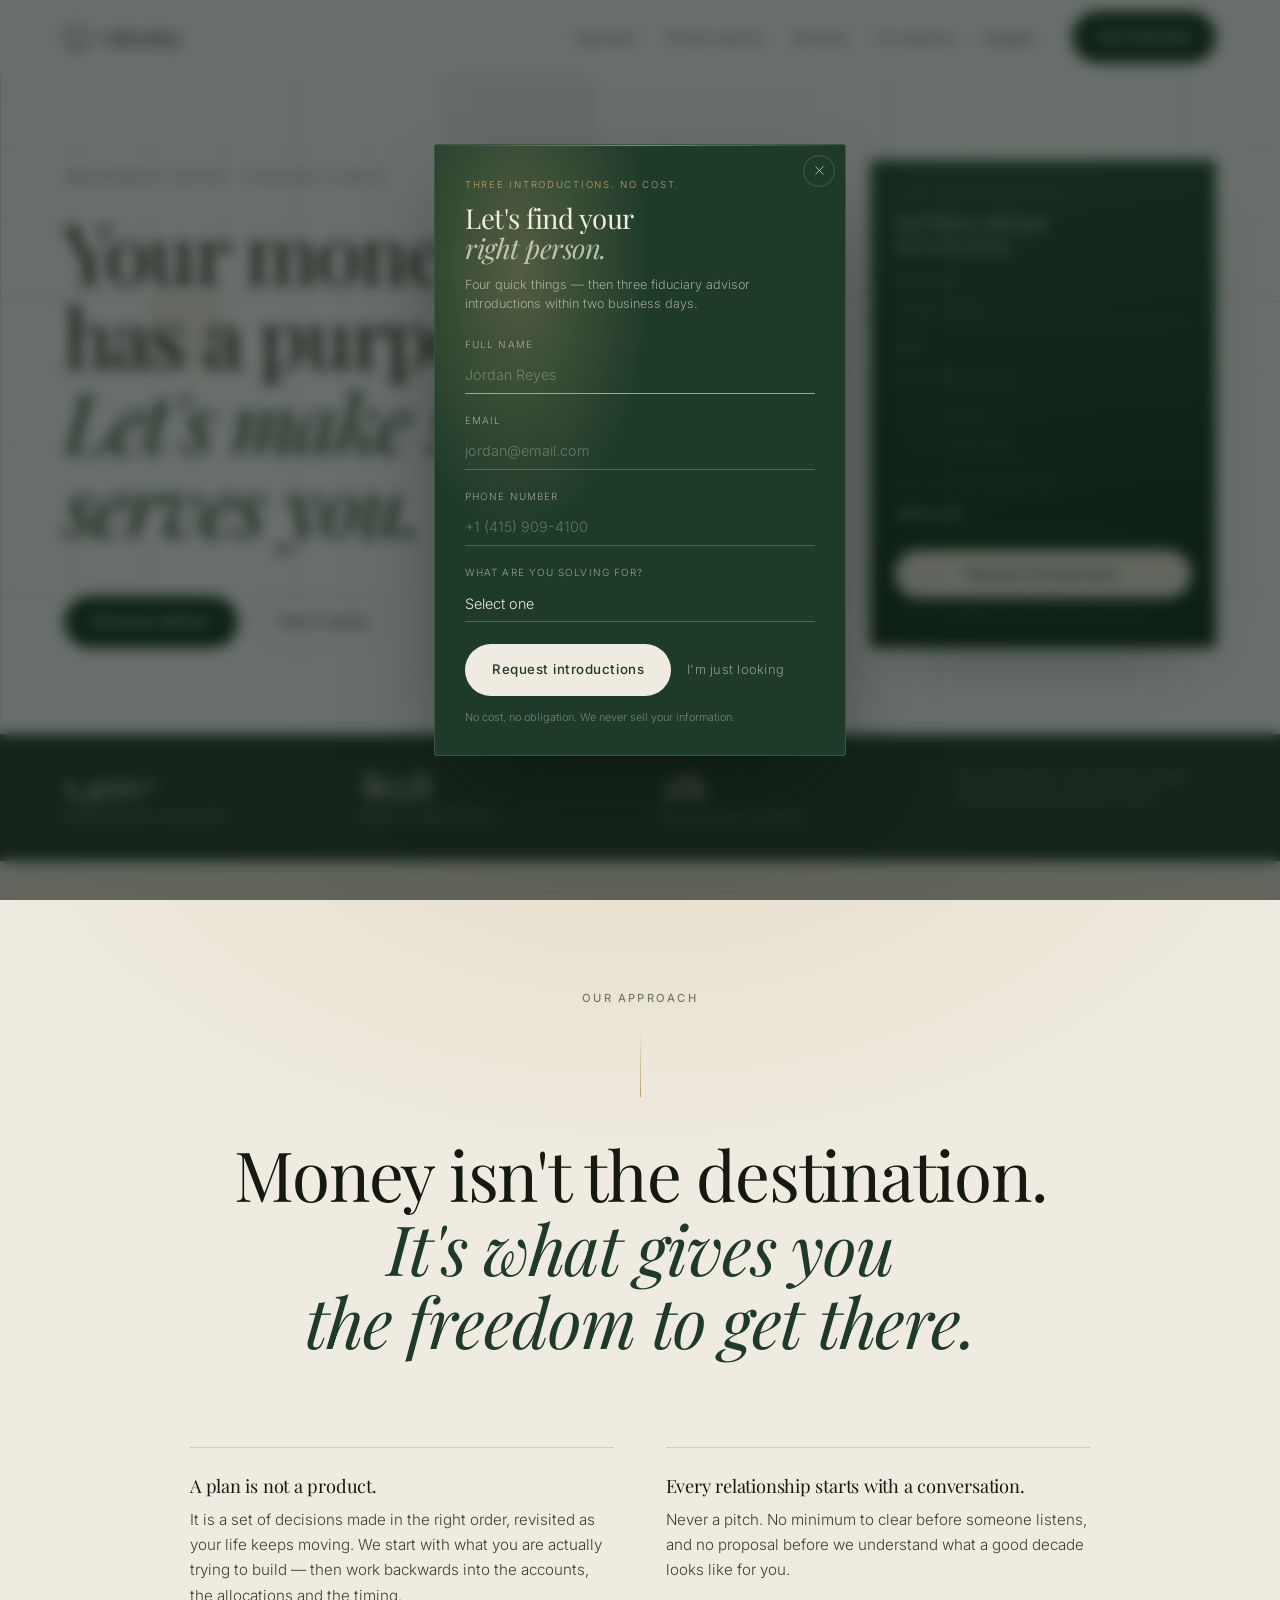
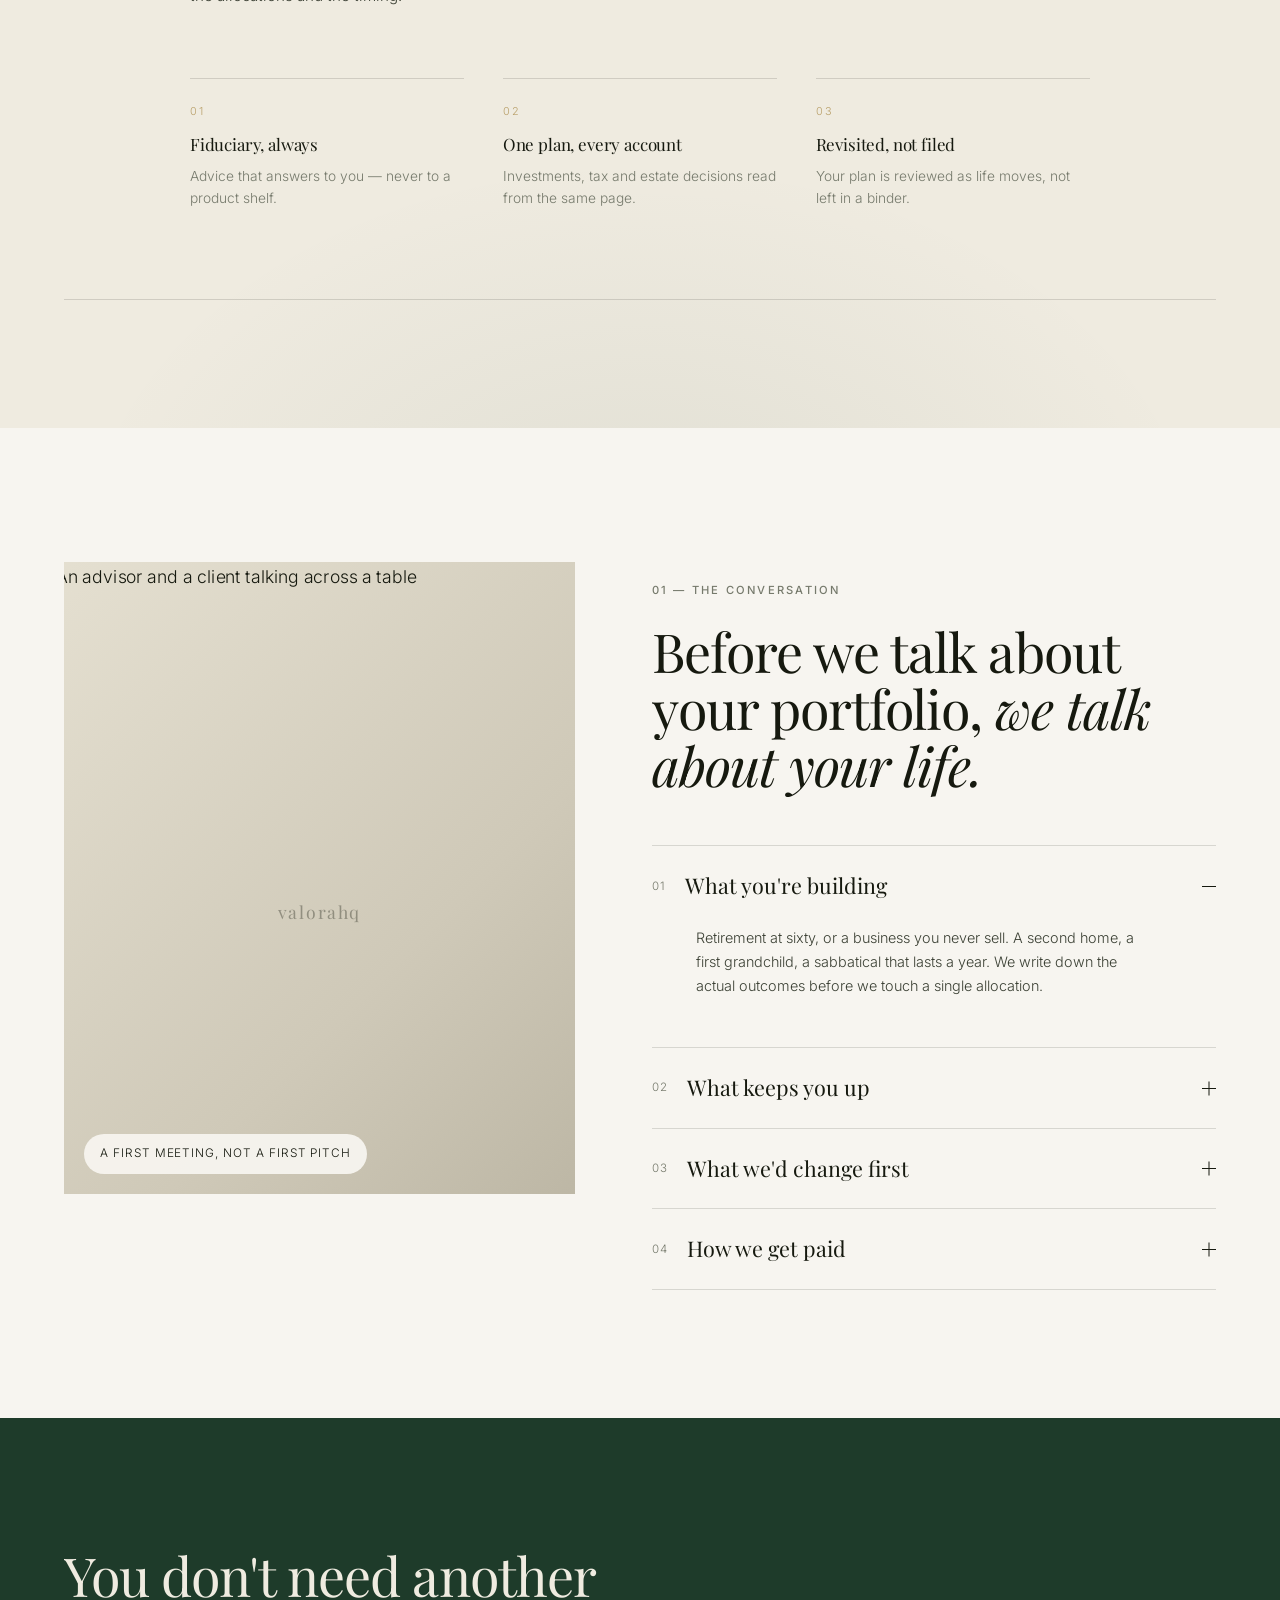
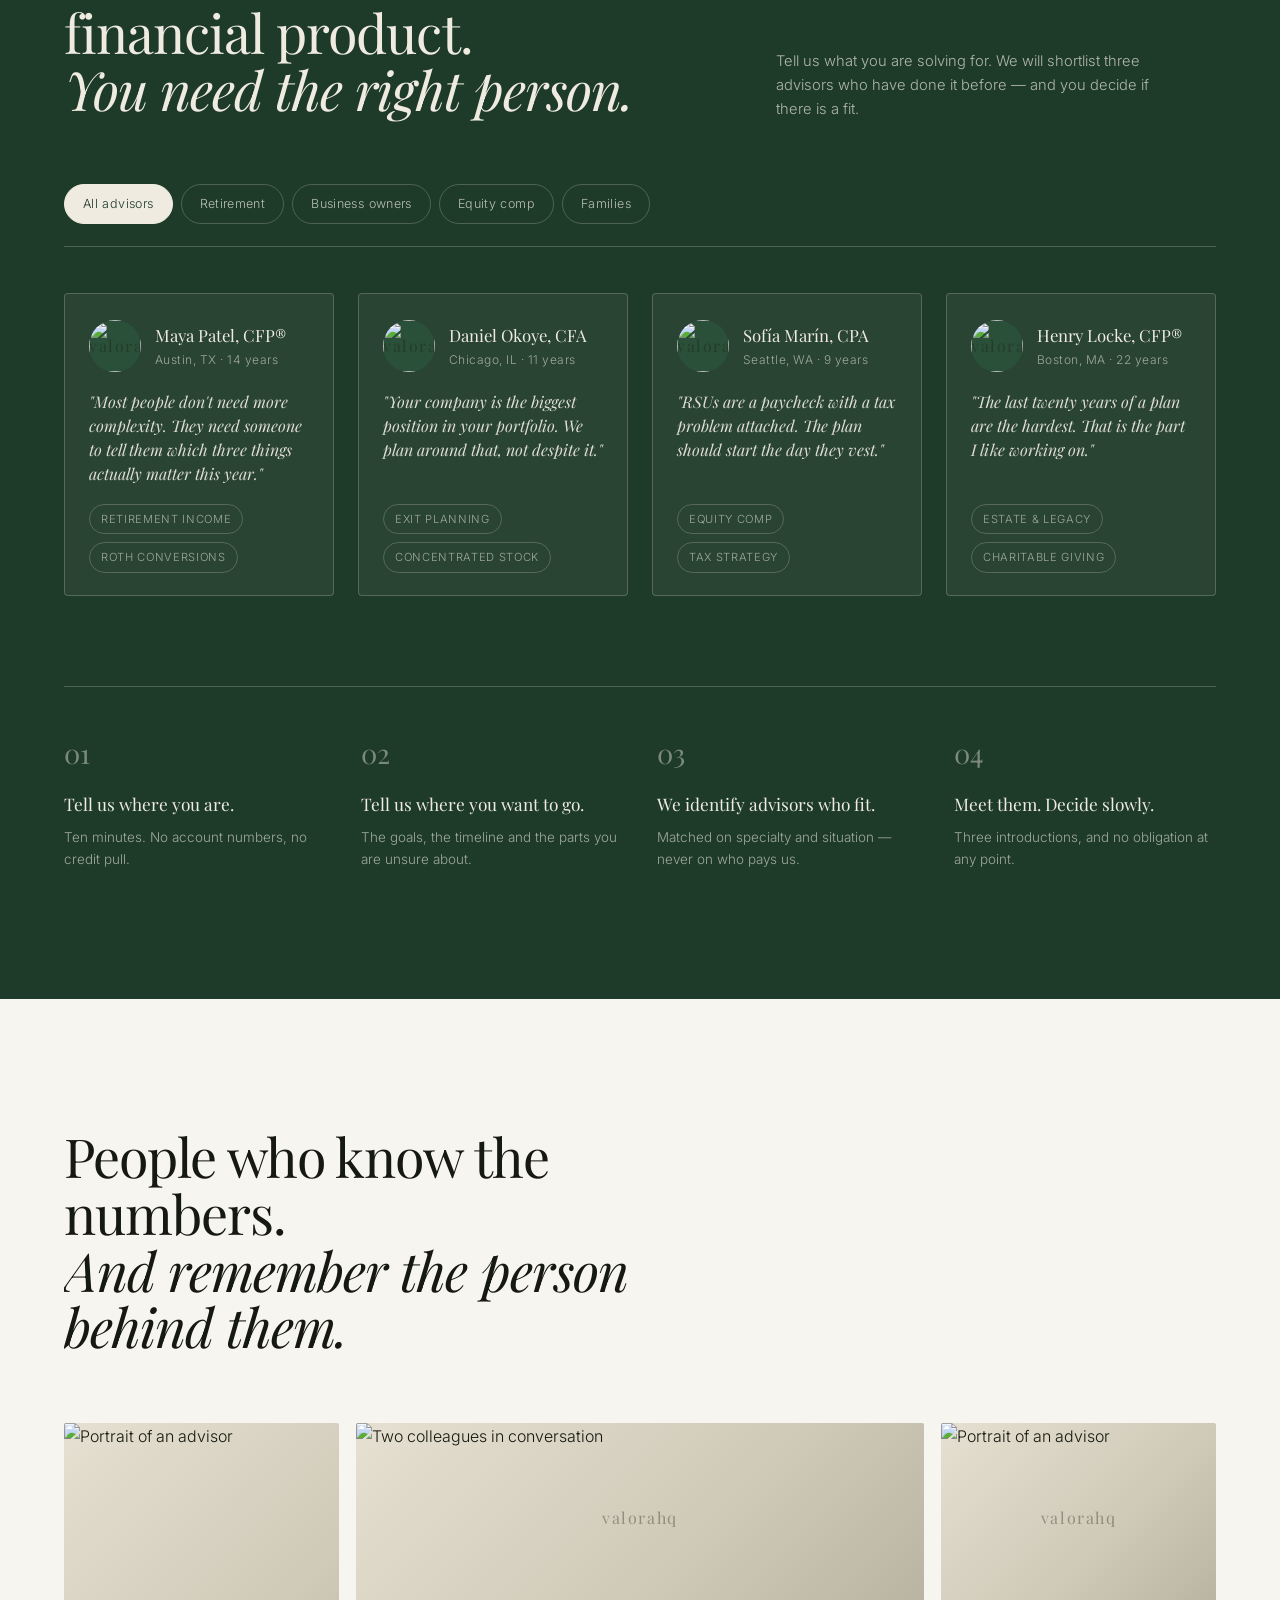
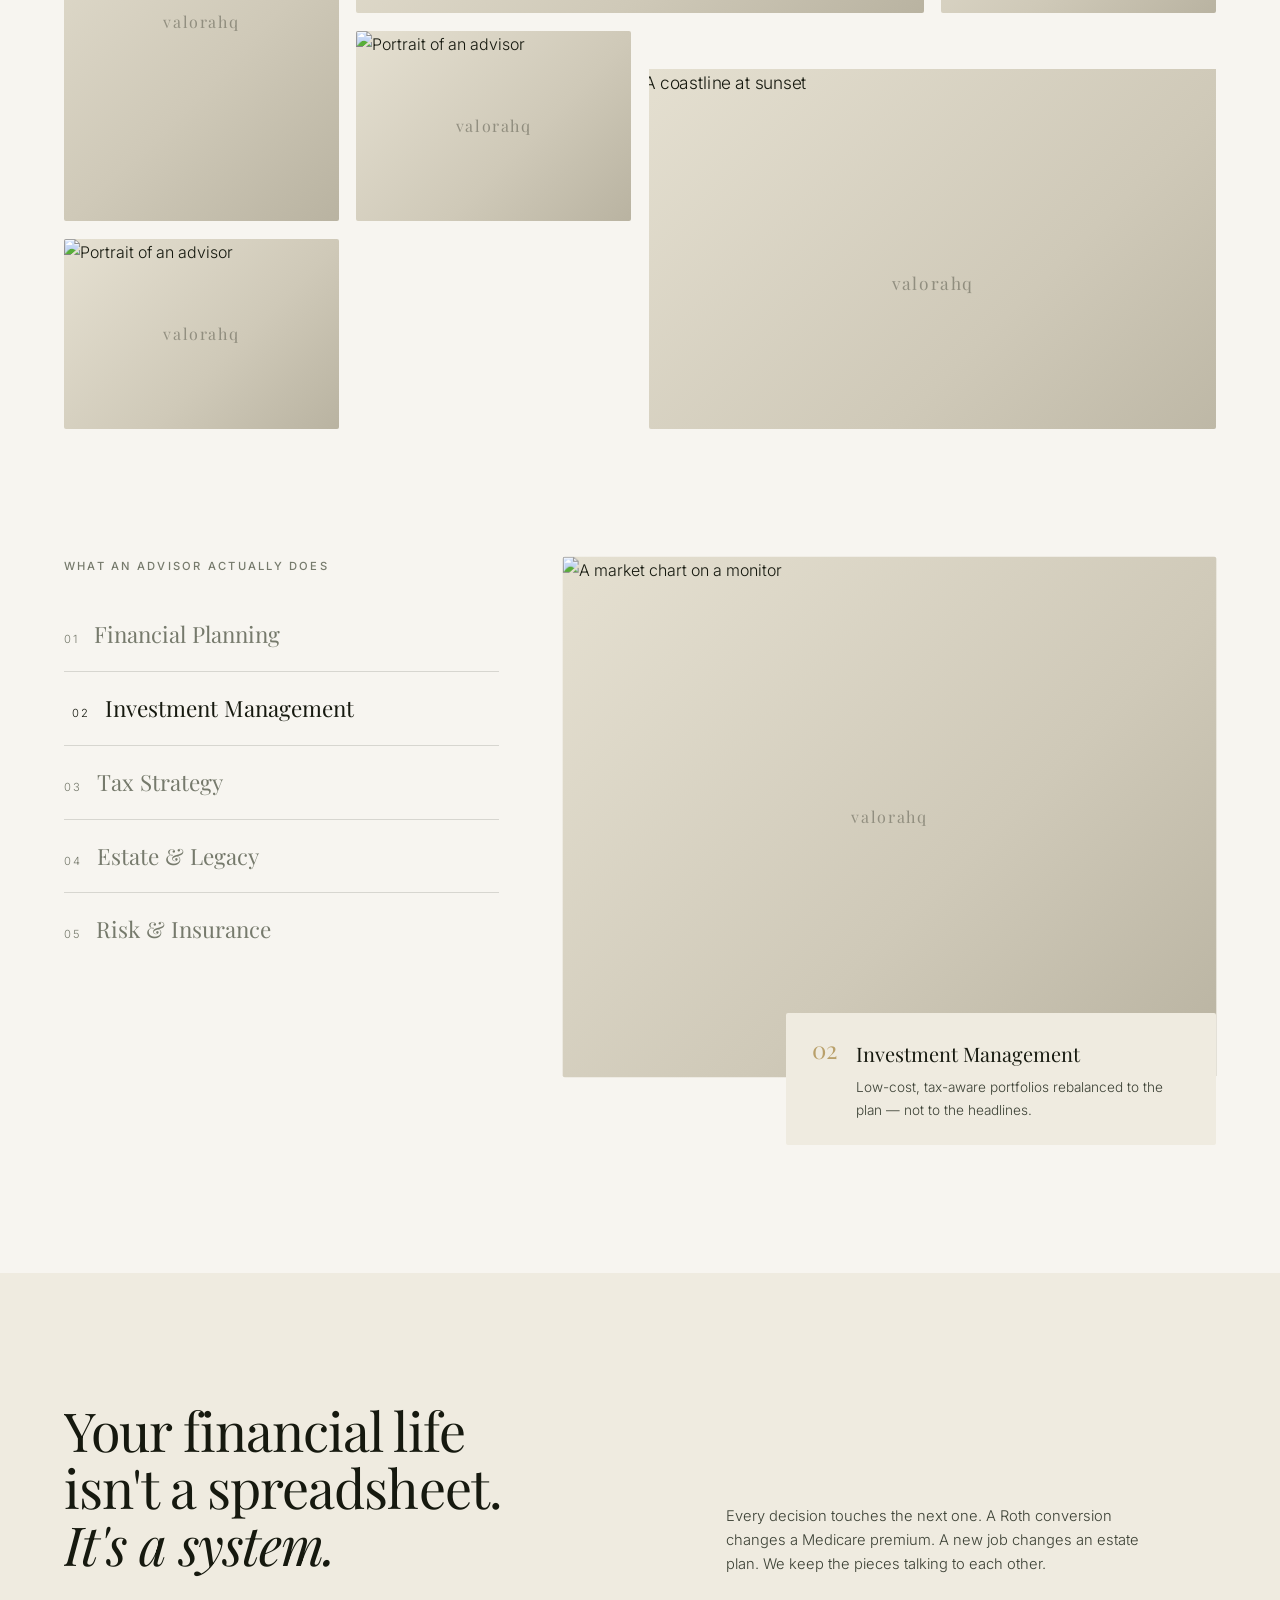
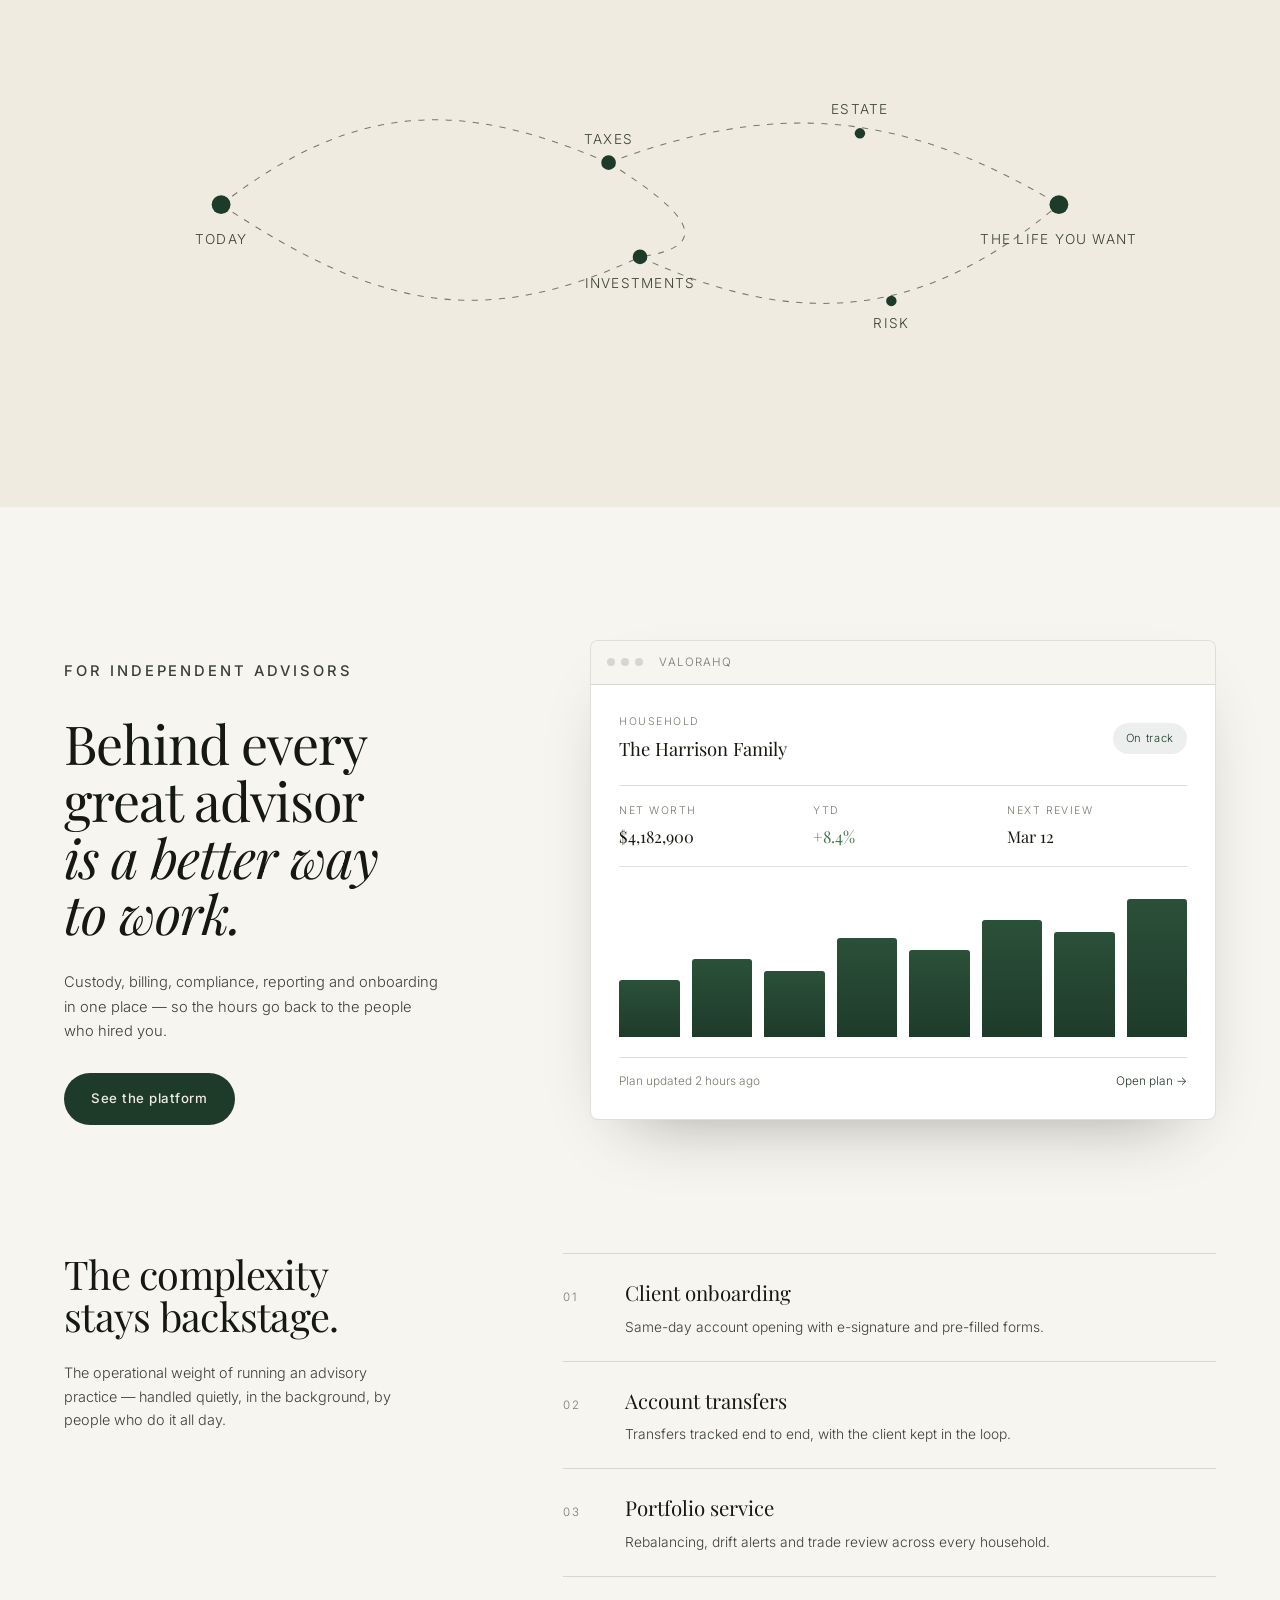
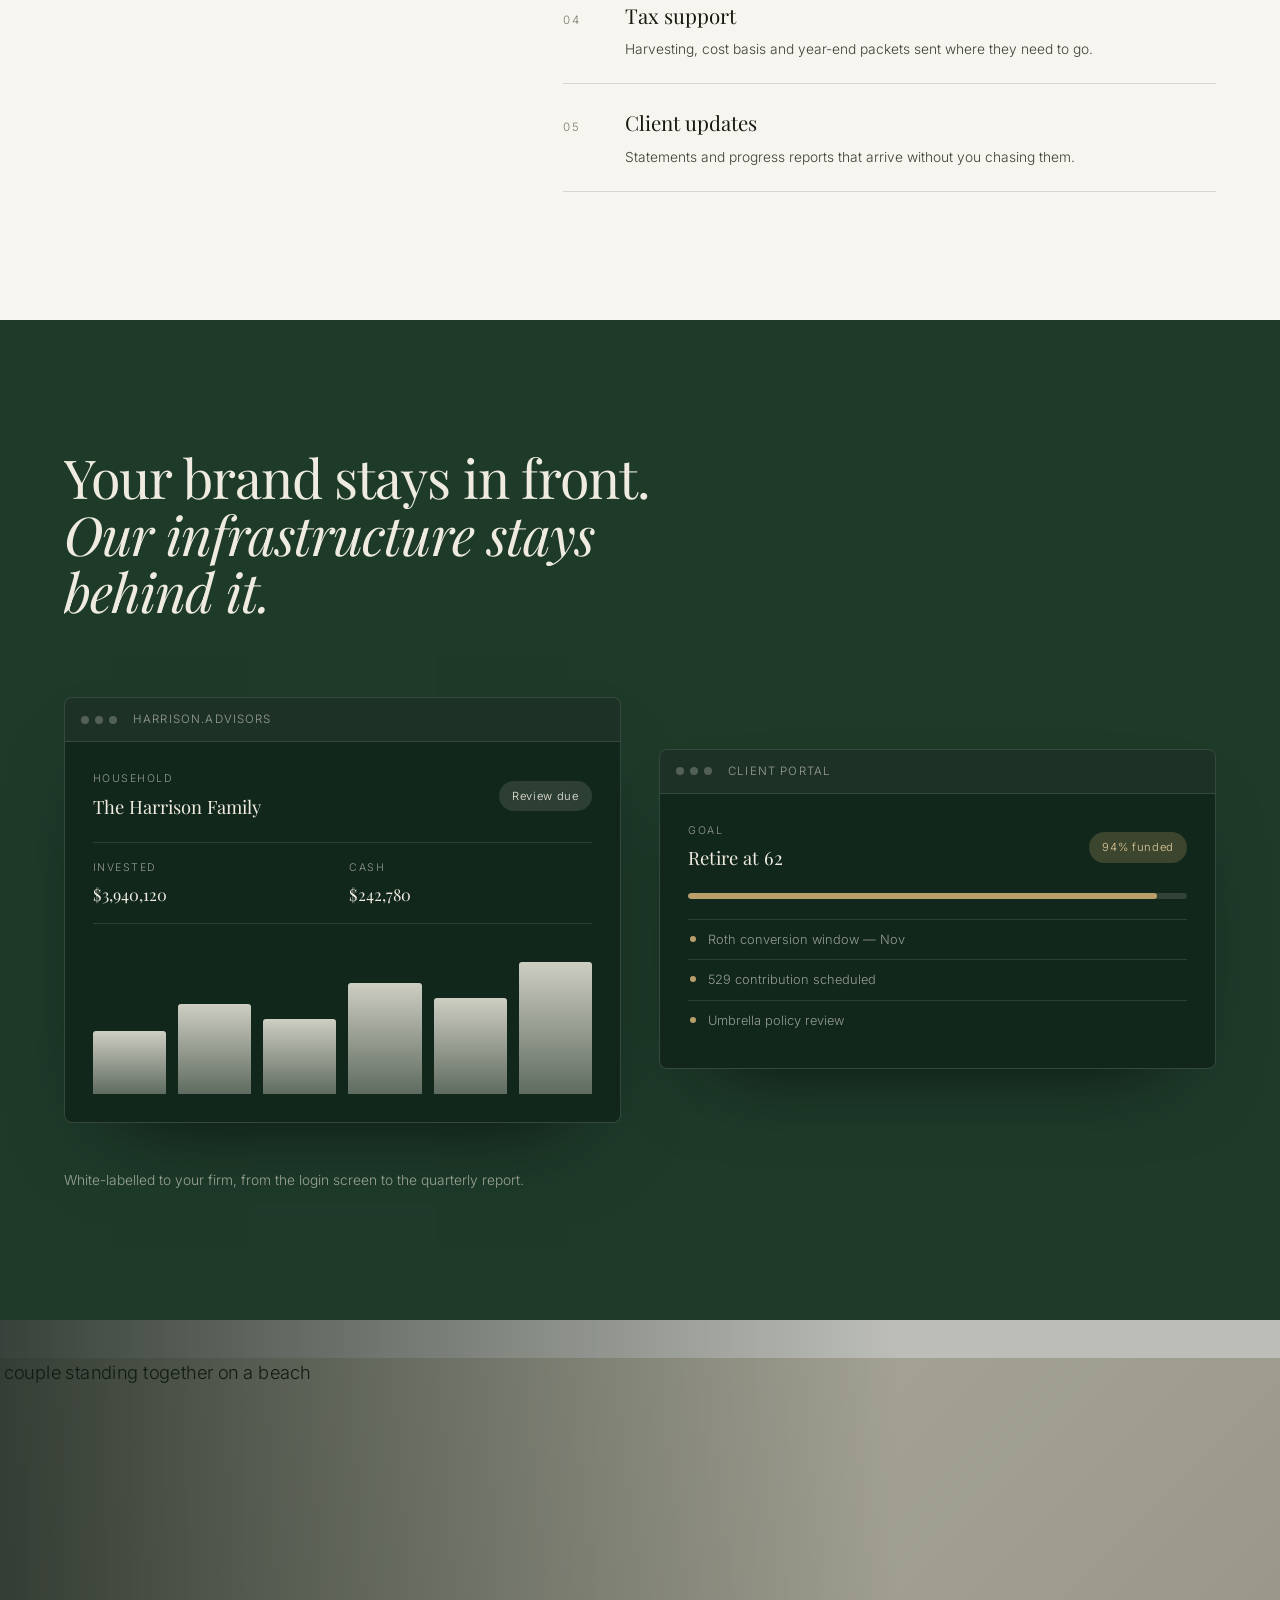
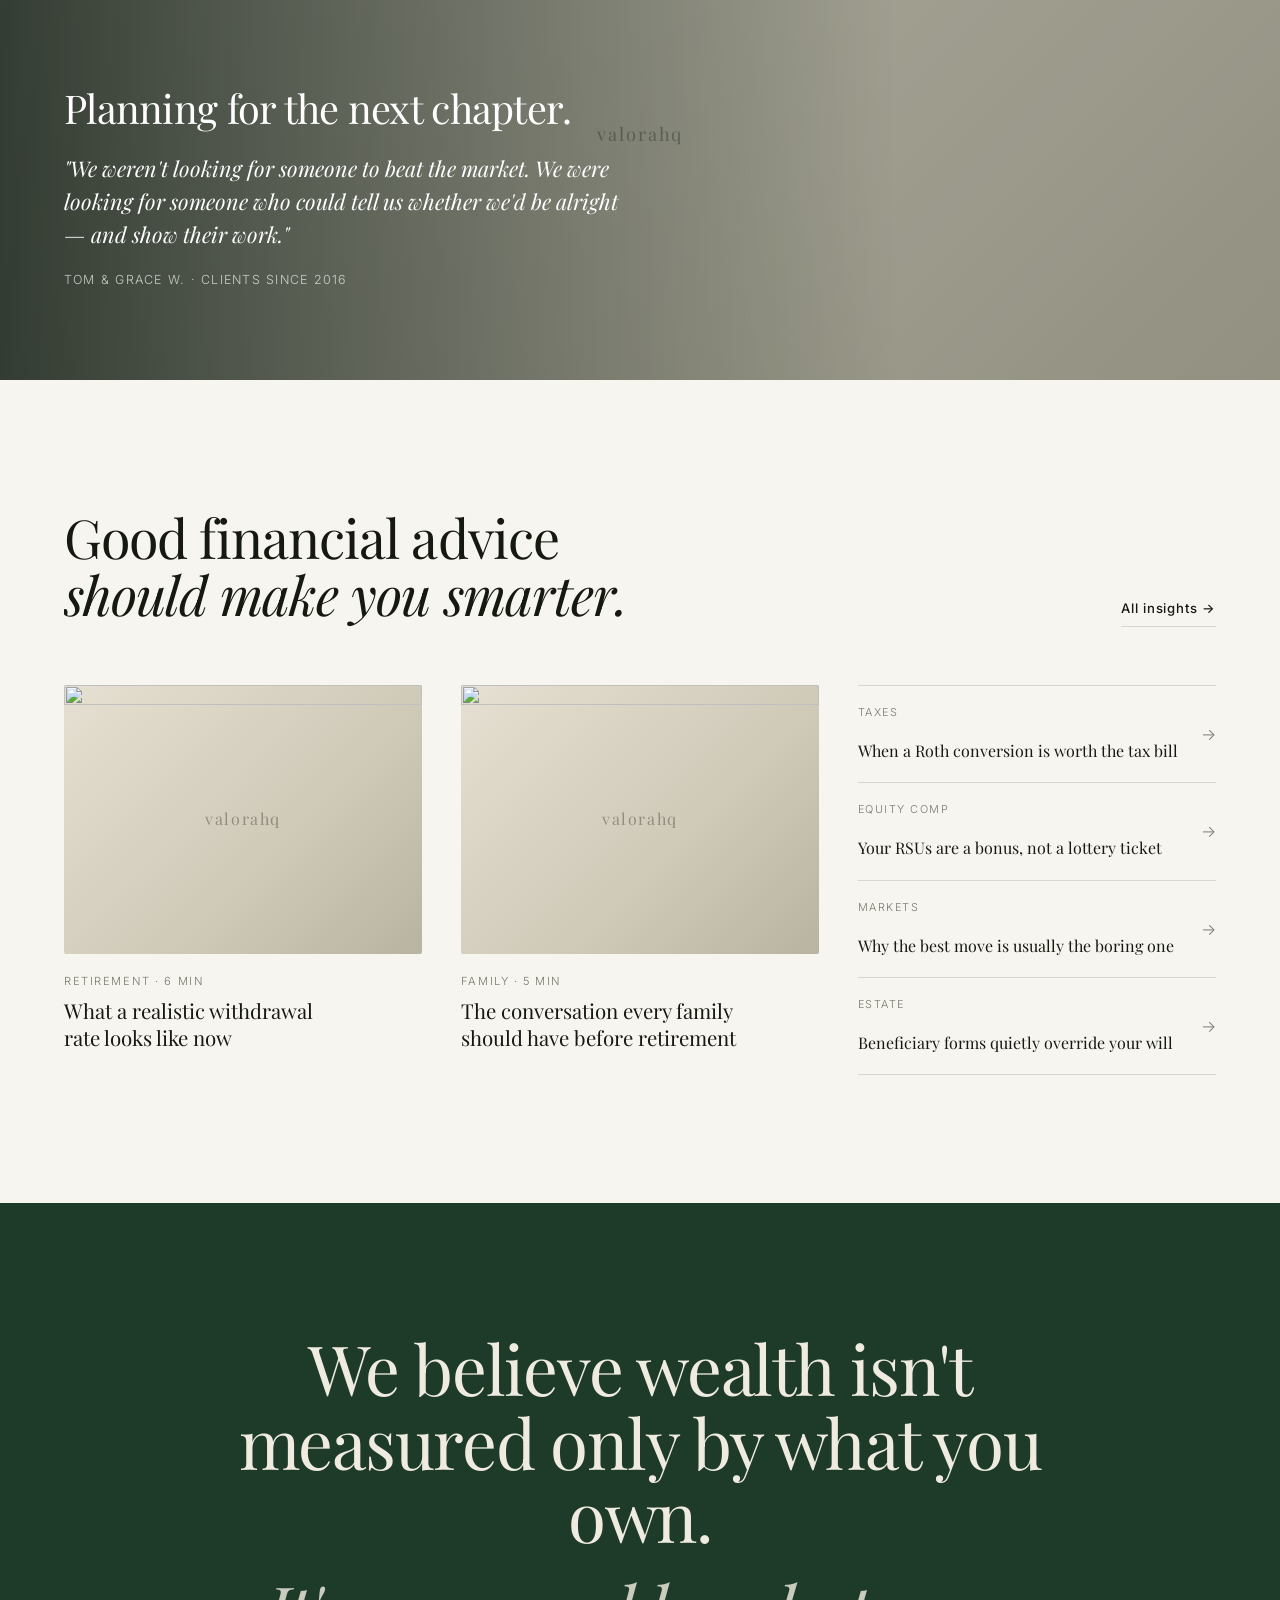
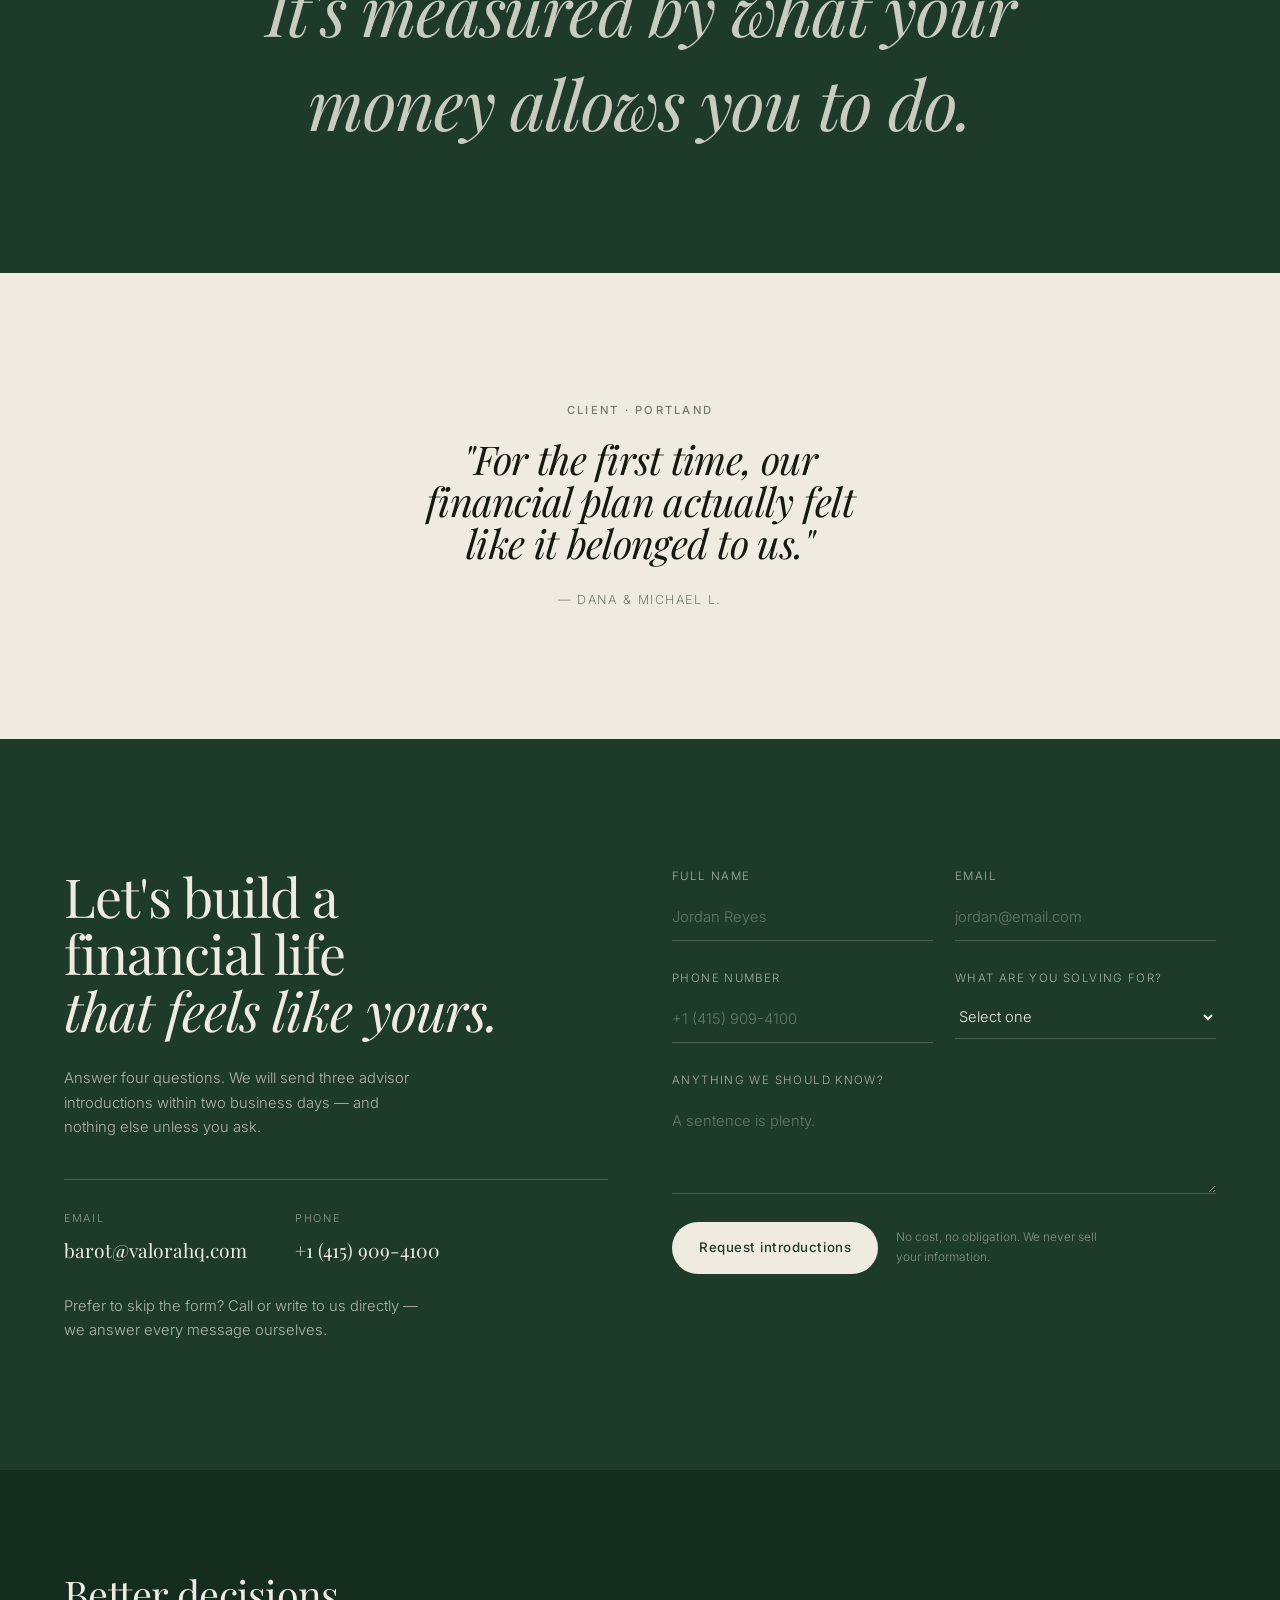
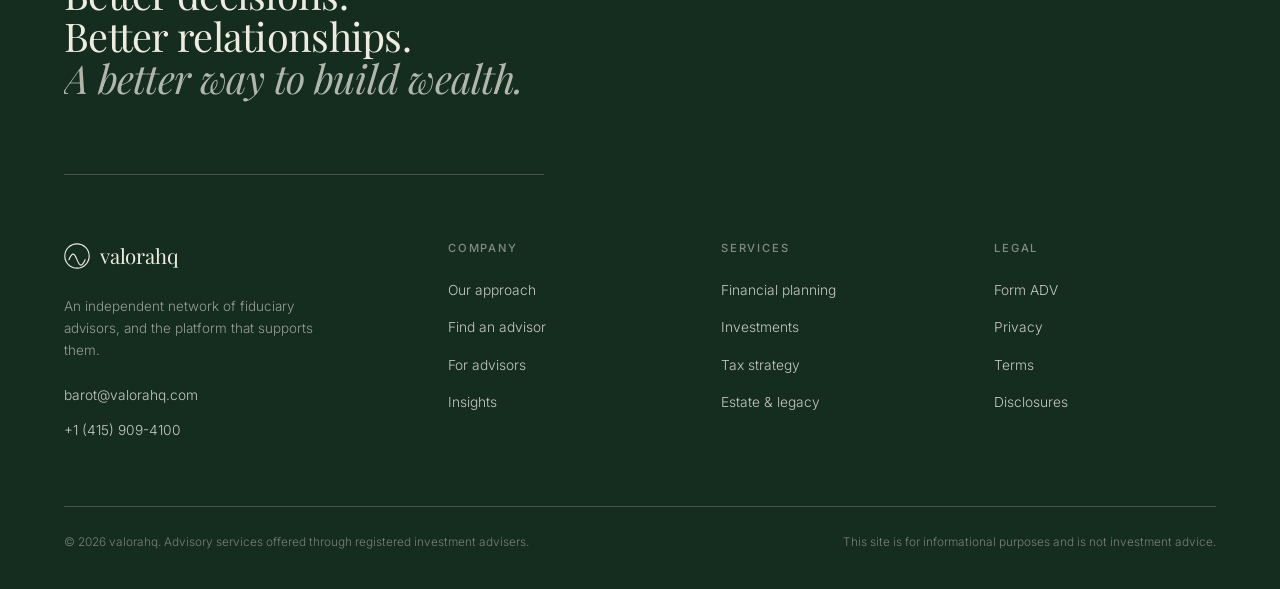
==== index.html @ 74522704 "Add files via upload" ====
<!DOCTYPE html>
<html lang="en">
<head>
<meta charset="UTF-8">
<meta name="viewport" content="width=device-width, initial-scale=1.0">
<title>valorahq — Your money has a purpose</title>
<meta name="description" content="Independent financial advice built around your life. valorahq connects you with advisors who know the numbers and remember the person behind them.">
<link rel="preconnect" href="https://fonts.googleapis.com">
<link rel="preconnect" href="https://fonts.gstatic.com" crossorigin>
<link href="https://fonts.googleapis.com/css2?family=Playfair+Display:ital,wght@0,400;0,500;0,600;1,400;1,500&family=Inter:wght@300;400;500;600&display=swap" rel="stylesheet">
<link rel="stylesheet" href="styles.css">
<link rel="icon" href="data:image/svg+xml,<svg xmlns='http://www.w3.org/2000/svg' viewBox='0 0 100 100'><rect width='100' height='100' rx='22' fill='%231e3b2a'/><text x='50' y='70' font-size='58' text-anchor='middle' fill='%23efebe0' font-family='Georgia'>V</text></svg>">
</head>
<body>

<a class="skip-link" href="#main">Skip to content</a>

<!-- ================= HEADER ================= -->
<header class="site-header" id="siteHeader">
  <div class="container header__inner">
    <a class="logo" href="#top" aria-label="valorahq home">
      <span class="logo__mark" aria-hidden="true">
        <svg viewBox="0 0 32 32" fill="none"><circle cx="16" cy="16" r="15" stroke="currentColor" stroke-width="1.4"/><path d="M6 20.5c4-9 6.5-9 10 0s6 9 10 0" stroke="currentColor" stroke-width="1.4" stroke-linecap="round"/></svg>
      </span>
      <span class="logo__word">valorahq</span>
    </a>

    <nav class="nav" id="primaryNav" aria-label="Primary">
      <ul class="nav__list">
        <li><a href="#approach">Approach</a></li>
        <li><a href="#advisors">Find an advisor</a></li>
        <li><a href="#services">Services</a></li>
        <li><a href="#platform">For advisors</a></li>
        <li><a href="#insights">Insights</a></li>
      </ul>
      <div class="nav__cta">
        <a class="btn btn--dark" href="#contact">Get matched</a>
      </div>
    </nav>

    <button class="nav-toggle" id="navToggle" aria-expanded="false" aria-controls="primaryNav" aria-label="Open menu">
      <span></span><span></span><span></span>
    </button>
  </div>
</header>

<main id="main">

<!-- ================= HERO ================= -->
<section class="hero" id="top">
  <div class="hero__grid" aria-hidden="true">
    <span class="hero__cell hero__cell--gold"></span>
    <span class="hero__cell hero__cell--wide"></span>
    <span class="hero__cell hero__cell--ring"></span>
    <span class="hero__cell hero__cell--green"></span>
  </div>

  <div class="container hero__inner">
    <div class="hero__copy">
      <p class="eyebrow reveal">Independent advice · Fiduciary always</p>
      <h1 class="hero__title reveal">
        Your money<br>
        has a purpose.<br>
        <em>Let's make sure it<br>serves you.</em>
      </h1>
      <div class="hero__actions reveal">
        <a class="btn btn--dark" href="#advisors">Find your advisor</a>
        <a class="btn btn--outline" href="#approach">How it works</a>
      </div>
    </div>

    <aside class="hcard reveal reveal--right">
      <span class="hcard__edge" aria-hidden="true"></span>
      <p class="hcard__eyebrow">Free · Two business days</p>
      <h2 class="hcard__title">Get three advisor<br><em>introductions.</em></h2>

      <form class="hcard__form" id="heroForm" novalidate>
        <div class="hfield">
          <label for="hname">Full name</label>
          <input id="hname" name="name" type="text" required placeholder="Jordan Reyes" autocomplete="name">
          <small class="err" data-err="name"></small>
        </div>
        <div class="hfield">
          <label for="hemail">Email</label>
          <input id="hemail" name="email" type="email" required placeholder="jordan@email.com" autocomplete="email">
          <small class="err" data-err="email"></small>
        </div>
        <div class="hfield">
          <label for="hphone">Phone number</label>
          <input id="hphone" name="phone" type="tel" required placeholder="+1 (415) 909-4100" autocomplete="tel" inputmode="tel">
          <small class="err" data-err="phone"></small>
        </div>
        <div class="hfield">
          <label for="hgoal">What are you solving for?</label>
          <select id="hgoal" name="goal" required>
            <option value="">Select one</option>
            <option>Retirement income</option>
            <option>Equity compensation</option>
            <option>Selling a business</option>
            <option>Estate &amp; legacy</option>
            <option>A second opinion</option>
          </select>
          <small class="err" data-err="goal"></small>
        </div>

        <button class="btn btn--cream hcard__submit" type="submit">Request introductions</button>
        <p class="hcard__fine">No cost, no obligation. We never sell your information.</p>
      </form>

      <div class="hcard__done" id="heroDone" hidden>
        <span class="hcard__tick" aria-hidden="true">
          <svg viewBox="0 0 32 32" fill="none"><path d="M8 17l5.5 5.5L24 11" stroke="currentColor" stroke-width="1.8" stroke-linecap="round" stroke-linejoin="round"/></svg>
        </span>
        <h3 id="heroDoneTitle">Thank you.</h3>
        <p>Three introductions are on the way — within two business days.</p>
      </div>
    </aside>
  </div>

  <div class="hero__bar">
    <div class="container hero__bar-grid">
      <div class="stat"><span class="stat__num" data-count="1400" data-suffix="+">0</span><span class="stat__label">Independent advisors</span></div>
      <div class="stat"><span class="stat__num" data-count="62" data-prefix="$" data-suffix="B">0</span><span class="stat__label">Assets supported</span></div>
      <div class="stat"><span class="stat__num" data-count="38" data-suffix="k">0</span><span class="stat__label">Households served</span></div>
      <div class="stat stat--note"><span class="stat__label">No commissions. No product quotas.<br>Just advice that answers to you.</span></div>
    </div>
  </div>
</section>

<!-- ================= STATEMENT ================= -->
<section class="section section--cream statement" id="approach">
  <div class="statement__glow" aria-hidden="true"></div>
  <div class="container">
    <p class="eyebrow statement__eyebrow reveal">Our approach</p>
    <span class="statement__mark reveal" aria-hidden="true"></span>

    <div class="statement__head">
      <h2 class="display display--xl">
        Money isn't the destination.<br>
        <em>It's what gives you<br>the freedom to get there.</em>
      </h2>
    </div>

    <div class="statement__cols">
      <p class="reveal"><span class="statement__lede">A plan is not a product.</span> It is a set of decisions made in the right order, revisited as your life keeps moving. We start with what you are actually trying to build — then work backwards into the accounts, the allocations and the timing.</p>
      <p class="reveal"><span class="statement__lede">Every relationship starts with a conversation.</span> Never a pitch. No minimum to clear before someone listens, and no proposal before we understand what a good decade looks like for you.</p>
    </div>

    <ul class="statement__proof">
      <li class="reveal"><span class="statement__proof-num">01</span><h3>Fiduciary, always</h3><p>Advice that answers to you — never to a product shelf.</p></li>
      <li class="reveal"><span class="statement__proof-num">02</span><h3>One plan, every account</h3><p>Investments, tax and estate decisions read from the same page.</p></li>
      <li class="reveal"><span class="statement__proof-num">03</span><h3>Revisited, not filed</h3><p>Your plan is reviewed as life moves, not left in a binder.</p></li>
    </ul>

    <div class="statement__rule reveal" aria-hidden="true"></div>
  </div>
</section>

<!-- ================= LIFE / ACCORDION ================= -->
<section class="section section--paper life">
  <div class="container life__grid">
    <div class="life__media reveal">
      <img src="https://images.unsplash.com/photo-1551836022-d5d88e9218df?auto=format&fit=crop&w=1200&q=80" alt="An advisor and a client talking across a table" loading="lazy">
      <div class="life__media-tag">A first meeting, not a first pitch</div>
    </div>

    <div class="life__body">
      <p class="eyebrow reveal">01 — The conversation</p>
      <h2 class="display display--lg reveal">Before we talk about<br>your portfolio, <em>we talk<br>about your life.</em></h2>

      <div class="accordion reveal" id="accordion">
        <div class="acc__item is-open">
          <button class="acc__head" aria-expanded="true">
            <span class="acc__index">01</span>
            <span class="acc__title">What you're building</span>
            <span class="acc__icon" aria-hidden="true"></span>
          </button>
          <div class="acc__panel"><p>Retirement at sixty, or a business you never sell. A second home, a first grandchild, a sabbatical that lasts a year. We write down the actual outcomes before we touch a single allocation.</p></div>
        </div>
        <div class="acc__item">
          <button class="acc__head" aria-expanded="false">
            <span class="acc__index">02</span>
            <span class="acc__title">What keeps you up</span>
            <span class="acc__icon" aria-hidden="true"></span>
          </button>
          <div class="acc__panel"><p>Concentration in one stock. A tax bill you did not see coming. Aging parents and a plan that never accounted for them. The risks that matter are rarely the ones in the brochure.</p></div>
        </div>
        <div class="acc__item">
          <button class="acc__head" aria-expanded="false">
            <span class="acc__index">03</span>
            <span class="acc__title">What we'd change first</span>
            <span class="acc__icon" aria-hidden="true"></span>
          </button>
          <div class="acc__panel"><p>You leave the first meeting with two or three things worth doing in the next ninety days — whether or not you ever become a client. That is the point of the meeting.</p></div>
        </div>
        <div class="acc__item">
          <button class="acc__head" aria-expanded="false">
            <span class="acc__index">04</span>
            <span class="acc__title">How we get paid</span>
            <span class="acc__icon" aria-hidden="true"></span>
          </button>
          <div class="acc__panel"><p>A flat, published fee. No commissions, no revenue sharing, no house products. When the only thing we sell is advice, the advice gets a lot simpler.</p></div>
        </div>
      </div>
    </div>
  </div>
</section>

<!-- ================= ADVISOR MATCH (DARK) ================= -->
<section class="section section--green match" id="advisors">
  <div class="container">
    <div class="match__head">
      <h2 class="display display--lg reveal">You don't need another<br>financial product.<br><em>You need the right person.</em></h2>
      <p class="match__sub reveal">Tell us what you are solving for. We will shortlist three advisors who have done it before — and you decide if there is a fit.</p>
    </div>

    <div class="match__tools reveal">
      <div class="chips" role="tablist" aria-label="Filter advisors by specialty">
        <button class="chip is-active" data-filter="all" role="tab" aria-selected="true">All advisors</button>
        <button class="chip" data-filter="retirement" role="tab" aria-selected="false">Retirement</button>
        <button class="chip" data-filter="business" role="tab" aria-selected="false">Business owners</button>
        <button class="chip" data-filter="equity" role="tab" aria-selected="false">Equity comp</button>
        <button class="chip" data-filter="family" role="tab" aria-selected="false">Families</button>
      </div>
    </div>

    <div class="match__grid" id="advisorGrid">
      <article class="acard" data-tags="retirement family" data-name="Maya Patel Austin Texas retirement income roth">
        <div class="acard__top">
          <img src="https://images.unsplash.com/photo-1573496359142-b8d87734a5a2?auto=format&fit=crop&w=400&q=80" alt="" loading="lazy">
          <div><h3>Maya Patel, CFP®</h3><p>Austin, TX · 14 years</p></div>
        </div>
        <p class="acard__quote">"Most people don't need more complexity. They need someone to tell them which three things actually matter this year."</p>
        <ul class="acard__tags"><li>Retirement income</li><li>Roth conversions</li></ul>
      </article>

      <article class="acard" data-tags="business equity" data-name="Daniel Okoye Chicago Illinois business exit planning">
        <div class="acard__top">
          <img src="https://images.unsplash.com/photo-1507003211169-0a1dd7228f2d?auto=format&fit=crop&w=400&q=80" alt="" loading="lazy">
          <div><h3>Daniel Okoye, CFA</h3><p>Chicago, IL · 11 years</p></div>
        </div>
        <p class="acard__quote">"Your company is the biggest position in your portfolio. We plan around that, not despite it."</p>
        <ul class="acard__tags"><li>Exit planning</li><li>Concentrated stock</li></ul>
      </article>

      <article class="acard" data-tags="equity family" data-name="Sofia Marin Seattle Washington equity compensation tax">
        <div class="acard__top">
          <img src="https://images.unsplash.com/photo-1494790108377-be9c29b29330?auto=format&fit=crop&w=400&q=80" alt="" loading="lazy">
          <div><h3>Sofía Marín, CPA</h3><p>Seattle, WA · 9 years</p></div>
        </div>
        <p class="acard__quote">"RSUs are a paycheck with a tax problem attached. The plan should start the day they vest."</p>
        <ul class="acard__tags"><li>Equity comp</li><li>Tax strategy</li></ul>
      </article>

      <article class="acard" data-tags="retirement business" data-name="Henry Locke Boston Massachusetts estate legacy giving">
        <div class="acard__top">
          <img src="https://images.unsplash.com/photo-1560250097-0b93528c311a?auto=format&fit=crop&w=400&q=80" alt="" loading="lazy">
          <div><h3>Henry Locke, CFP®</h3><p>Boston, MA · 22 years</p></div>
        </div>
        <p class="acard__quote">"The last twenty years of a plan are the hardest. That is the part I like working on."</p>
        <ul class="acard__tags"><li>Estate &amp; legacy</li><li>Charitable giving</li></ul>
      </article>
    </div>
    <p class="match__empty" id="matchEmpty" hidden>No advisors match that search yet — try a different specialty.</p>

    <ol class="steps">
      <li class="step reveal"><span class="step__num">01</span><h4>Tell us where you are.</h4><p>Ten minutes. No account numbers, no credit pull.</p></li>
      <li class="step reveal"><span class="step__num">02</span><h4>Tell us where you want to go.</h4><p>The goals, the timeline and the parts you are unsure about.</p></li>
      <li class="step reveal"><span class="step__num">03</span><h4>We identify advisors who fit.</h4><p>Matched on specialty and situation — never on who pays us.</p></li>
      <li class="step reveal"><span class="step__num">04</span><h4>Meet them. Decide slowly.</h4><p>Three introductions, and no obligation at any point.</p></li>
    </ol>
  </div>
</section>

<!-- ================= PEOPLE MOSAIC ================= -->
<section class="section section--paper people">
  <div class="container">
    <h2 class="display display--lg people__title reveal">People who know the numbers.<br><em>And remember the person<br>behind them.</em></h2>

    <div class="mosaic">
      <figure class="mos mos--a reveal"><img src="https://images.unsplash.com/photo-1573496358961-3c82861ab8f4?auto=format&fit=crop&crop=faces&w=800&h=1175&q=80" alt="Portrait of an advisor" loading="lazy"><figcaption>Elena R. · Denver</figcaption></figure>
      <figure class="mos mos--b reveal"><img src="https://images.unsplash.com/photo-1590649681928-4b179f773bd5?auto=format&fit=crop&crop=faces&w=1400&h=475&q=80" alt="Two colleagues in conversation" loading="lazy"><figcaption>Client review, Q2</figcaption></figure>
      <figure class="mos mos--c reveal"><img src="https://images.unsplash.com/photo-1611432579699-484f7990b127?auto=format&fit=crop&crop=faces&w=800&h=560&q=80" alt="Portrait of an advisor" loading="lazy"><figcaption>Priya N. · Atlanta</figcaption></figure>
      <figure class="mos mos--d reveal"><img src="https://images.unsplash.com/photo-1519085360753-af0119f7cbe7?auto=format&fit=crop&crop=faces&w=800&h=560&q=80" alt="Portrait of an advisor" loading="lazy"><figcaption>Marcus D. · Portland</figcaption></figure>
      <figure class="mos mos--e reveal"><img src="https://images.unsplash.com/photo-1742379236765-f7a5dbef04b4?auto=format&fit=crop&crop=entropy&w=1400&h=995&q=80" alt="A coastline at sunset" loading="lazy"><figcaption>Where the plan is heading</figcaption></figure>
      <figure class="mos mos--f reveal"><img src="https://images.unsplash.com/photo-1595211877493-41a4e5f236b3?auto=format&fit=crop&crop=faces&w=800&h=560&q=80" alt="Portrait of an advisor" loading="lazy"><figcaption>Anna K. · Madison</figcaption></figure>
    </div>
  </div>
</section>

<!-- ================= SERVICES SWITCHER ================= -->
<section class="section section--paper services" id="services">
  <div class="container services__grid">
    <div class="services__list">
      <p class="eyebrow reveal">What an advisor actually does</p>
      <ul class="slist" id="serviceList">
        <li><button class="slist__btn is-active" data-service="1"><span>01</span> Financial Planning</button></li>
        <li><button class="slist__btn" data-service="2"><span>02</span> Investment Management</button></li>
        <li><button class="slist__btn" data-service="3"><span>03</span> Tax Strategy</button></li>
        <li><button class="slist__btn" data-service="4"><span>04</span> Estate &amp; Legacy</button></li>
        <li><button class="slist__btn" data-service="5"><span>05</span> Risk &amp; Insurance</button></li>
      </ul>
    </div>

    <div class="services__panel reveal">
      <div class="spanel is-active" data-panel="1">
        <img src="https://images.unsplash.com/photo-1606788075819-9574a6edfab3?auto=format&fit=crop&w=1400&q=80" alt="A family gathered around a table" loading="lazy">
        <div class="spanel__caption"><span class="spanel__num">01</span><div><h3>Financial Planning</h3><p>Cash flow, goals and trade-offs in one document you can actually read.</p></div></div>
      </div>
      <div class="spanel" data-panel="2">
        <img src="https://images.unsplash.com/photo-1560221328-12fe60f83ab8?auto=format&fit=crop&w=1400&q=80" alt="A market chart on a monitor" loading="lazy">
        <div class="spanel__caption"><span class="spanel__num">02</span><div><h3>Investment Management</h3><p>Low-cost, tax-aware portfolios rebalanced to the plan — not to the headlines.</p></div></div>
      </div>
      <div class="spanel" data-panel="3">
        <img src="https://images.unsplash.com/photo-1554224155-6726b3ff858f?auto=format&fit=crop&w=1400&q=80" alt="Tax paperwork, a pen and a calculator" loading="lazy">
        <div class="spanel__caption"><span class="spanel__num">03</span><div><h3>Tax Strategy</h3><p>Withdrawal order, harvesting and conversions, coordinated with your CPA.</p></div></div>
      </div>
      <div class="spanel" data-panel="4">
        <img src="https://images.unsplash.com/photo-1758686253692-2d6921de12dd?auto=format&fit=crop&w=1400&q=80" alt="An older couple at home together" loading="lazy">
        <div class="spanel__caption"><span class="spanel__num">04</span><div><h3>Estate &amp; Legacy</h3><p>Titling, beneficiaries and the conversations most families postpone.</p></div></div>
      </div>
      <div class="spanel" data-panel="5">
        <img src="https://images.unsplash.com/photo-1745927012696-49ae8322e81a?auto=format&fit=crop&w=1400&q=80" alt="Coastal cliffs meeting the sea" loading="lazy">
        <div class="spanel__caption"><span class="spanel__num">05</span><div><h3>Risk &amp; Insurance</h3><p>Coverage sized to the plan and reviewed as the plan changes. Nothing sold in-house.</p></div></div>
      </div>
    </div>
  </div>
</section>

<!-- ================= SYSTEM DIAGRAM ================= -->
<section class="section section--cream system">
  <div class="container">
    <div class="system__head">
      <h2 class="display display--lg reveal">Your financial life<br>isn't a spreadsheet.<br><em>It's a system.</em></h2>
      <p class="reveal">Every decision touches the next one. A Roth conversion changes a Medicare premium. A new job changes an estate plan. We keep the pieces talking to each other.</p>
    </div>

    <div class="diagram reveal" id="diagram">
      <svg viewBox="0 0 1100 320" preserveAspectRatio="xMidYMid meet" role="img" aria-label="Diagram showing how planning areas connect from today to the life you want">
        <g class="dg-lines" fill="none" stroke="currentColor" stroke-width="1" stroke-dasharray="5 6">
          <path d="M150 160 C 280 60, 380 60, 520 120"/>
          <path d="M150 160 C 300 260, 400 280, 550 210"/>
          <path d="M520 120 C 680 60, 800 70, 950 160"/>
          <path d="M550 210 C 700 280, 820 270, 950 160"/>
          <path d="M520 120 C 600 170, 620 200, 550 210"/>
        </g>
        <g class="dg-nodes">
          <circle cx="150" cy="160" r="9"/><circle cx="520" cy="120" r="7"/><circle cx="550" cy="210" r="7"/>
          <circle cx="760" cy="92" r="5"/><circle cx="790" cy="252" r="5"/><circle cx="950" cy="160" r="9"/>
        </g>
        <g class="dg-text">
          <text x="150" y="198" text-anchor="middle">Today</text>
          <text x="520" y="102" text-anchor="middle">Taxes</text>
          <text x="550" y="240" text-anchor="middle">Investments</text>
          <text x="760" y="74" text-anchor="middle">Estate</text>
          <text x="790" y="278" text-anchor="middle">Risk</text>
          <text x="950" y="198" text-anchor="middle">The life you want</text>
        </g>
      </svg>

      <!-- readable stand-in for the diagram on narrow screens -->
      <ol class="diagram__flow" aria-hidden="true">
        <li>Today</li>
        <li>Taxes</li>
        <li>Investments</li>
        <li>Estate</li>
        <li>Risk</li>
        <li>The life you want</li>
      </ol>
    </div>
  </div>
</section>

<!-- ================= PLATFORM ================= -->
<section class="section section--paper platform" id="platform">
  <div class="container platform__grid">
    <div class="platform__copy">
      <p class="eyebrow reveal">For independent advisors</p>
      <h2 class="display display--lg reveal">Behind every<br>great advisor<br><em>is a better way<br>to work.</em></h2>
      <p class="reveal">Custody, billing, compliance, reporting and onboarding in one place — so the hours go back to the people who hired you.</p>
      <a class="btn btn--dark reveal" href="#contact">See the platform</a>
    </div>

    <div class="mock reveal" aria-hidden="true">
      <div class="mock__bar"><span></span><span></span><span></span><em>valorahq</em></div>
      <div class="mock__body">
        <div class="mock__row">
          <div><p class="mock__label">Household</p><p class="mock__h">The Harrison Family</p></div>
          <div class="mock__pill">On track</div>
        </div>
        <div class="mock__kpis">
          <div><p class="mock__label">Net worth</p><p class="mock__val">$4,182,900</p></div>
          <div><p class="mock__label">YTD</p><p class="mock__val mock__val--up">+8.4%</p></div>
          <div><p class="mock__label">Next review</p><p class="mock__val">Mar 12</p></div>
        </div>
        <div class="mock__chart">
          <span style="--h:38%"></span><span style="--h:52%"></span><span style="--h:44%"></span><span style="--h:66%"></span>
          <span style="--h:58%"></span><span style="--h:78%"></span><span style="--h:70%"></span><span style="--h:92%"></span>
        </div>
        <div class="mock__foot"><span>Plan updated 2 hours ago</span><span class="mock__link">Open plan →</span></div>
      </div>
    </div>
  </div>
</section>

<!-- ================= BACKSTAGE ================= -->
<section class="section section--paper backstage">
  <div class="container backstage__grid">
    <div class="backstage__intro">
      <h2 class="display display--md reveal">The complexity<br>stays backstage.</h2>
      <p class="reveal">The operational weight of running an advisory practice — handled quietly, in the background, by people who do it all day.</p>
    </div>
    <ul class="blist">
      <li class="reveal"><span>01</span><h4>Client onboarding</h4><em>Same-day account opening with e-signature and pre-filled forms.</em></li>
      <li class="reveal"><span>02</span><h4>Account transfers</h4><em>Transfers tracked end to end, with the client kept in the loop.</em></li>
      <li class="reveal"><span>03</span><h4>Portfolio service</h4><em>Rebalancing, drift alerts and trade review across every household.</em></li>
      <li class="reveal"><span>04</span><h4>Tax support</h4><em>Harvesting, cost basis and year-end packets sent where they need to go.</em></li>
      <li class="reveal"><span>05</span><h4>Client updates</h4><em>Statements and progress reports that arrive without you chasing them.</em></li>
    </ul>
  </div>
</section>

<!-- ================= BRAND / DARK DASHBOARDS ================= -->
<section class="section section--green brand">
  <div class="container">
    <h2 class="display display--lg brand__title reveal">Your brand stays in front.<br><em>Our infrastructure stays<br>behind it.</em></h2>

    <div class="brand__mocks">
      <div class="mock mock--dark reveal" aria-hidden="true">
        <div class="mock__bar"><span></span><span></span><span></span><em>harrison.advisors</em></div>
        <div class="mock__body">
          <div class="mock__row"><div><p class="mock__label">Household</p><p class="mock__h">The Harrison Family</p></div><div class="mock__pill">Review due</div></div>
          <div class="mock__kpis"><div><p class="mock__label">Invested</p><p class="mock__val">$3,940,120</p></div><div><p class="mock__label">Cash</p><p class="mock__val">$242,780</p></div></div>
          <div class="mock__chart">
            <span style="--h:42%"></span><span style="--h:60%"></span><span style="--h:50%"></span><span style="--h:74%"></span><span style="--h:64%"></span><span style="--h:88%"></span>
          </div>
        </div>
      </div>

      <div class="mock mock--dark mock--offset reveal" aria-hidden="true">
        <div class="mock__bar"><span></span><span></span><span></span><em>Client portal</em></div>
        <div class="mock__body">
          <div class="mock__row"><div><p class="mock__label">Goal</p><p class="mock__h">Retire at 62</p></div><div class="mock__pill mock__pill--good">94% funded</div></div>
          <div class="mock__prog"><i style="--w:94%"></i></div>
          <ul class="mock__tasks">
            <li>Roth conversion window — Nov</li>
            <li>529 contribution scheduled</li>
            <li>Umbrella policy review</li>
          </ul>
        </div>
      </div>
    </div>

    <p class="brand__note reveal">White-labelled to your firm, from the login screen to the quarterly report.</p>
  </div>
</section>

<!-- ================= NEXT CHAPTER ================= -->
<section class="section--flush chapter">
  <img src="https://images.unsplash.com/photo-1783253708577-5d657876fb6b?auto=format&fit=crop&w=2000&q=80" alt="An older couple standing together on a beach" loading="lazy">
  <div class="chapter__scrim"></div>
  <div class="container chapter__inner">
    <h2 class="display display--md reveal">Planning for the next chapter.</h2>
    <blockquote class="reveal">"We weren't looking for someone to beat the market. We were looking for someone who could tell us whether we'd be alright — and show their work."</blockquote>
    <cite class="reveal">Tom &amp; Grace W. · clients since 2016</cite>
  </div>
</section>

<!-- ================= INSIGHTS ================= -->
<section class="section section--paper insights" id="insights">
  <div class="container">
    <div class="insights__head">
      <h2 class="display display--lg reveal">Good financial advice<br><em>should make you smarter.</em></h2>
      <a class="link-arrow reveal" href="#insights">All insights <span aria-hidden="true">→</span></a>
    </div>

    <div class="insights__grid">
      <article class="post reveal">
        <img src="https://images.unsplash.com/photo-1554224154-26032ffc0d07?auto=format&fit=crop&w=1000&q=80" alt="" loading="lazy">
        <p class="post__meta">Retirement · 6 min</p>
        <h3>What a realistic withdrawal rate looks like now</h3>
      </article>
      <article class="post reveal">
        <img src="https://images.unsplash.com/photo-1758691031787-90867cb6fb2c?auto=format&fit=crop&w=1000&q=80" alt="" loading="lazy">
        <p class="post__meta">Family · 5 min</p>
        <h3>The conversation every family should have before retirement</h3>
      </article>

      <ul class="post-list">
        <li class="reveal"><a href="#insights"><span>Taxes</span><h4>When a Roth conversion is worth the tax bill</h4><em aria-hidden="true">→</em></a></li>
        <li class="reveal"><a href="#insights"><span>Equity comp</span><h4>Your RSUs are a bonus, not a lottery ticket</h4><em aria-hidden="true">→</em></a></li>
        <li class="reveal"><a href="#insights"><span>Markets</span><h4>Why the best move is usually the boring one</h4><em aria-hidden="true">→</em></a></li>
        <li class="reveal"><a href="#insights"><span>Estate</span><h4>Beneficiary forms quietly override your will</h4><em aria-hidden="true">→</em></a></li>
      </ul>
    </div>
  </div>
</section>

<!-- ================= BELIEF ================= -->
<section class="section section--green belief">
  <div class="container">
    <h2 class="display display--xl reveal">
      We believe wealth isn't<br>measured only by what you own.
      <em>It's measured by what your<br>money allows you to do.</em>
    </h2>
  </div>
</section>

<!-- ================= TESTIMONIAL ================= -->
<section class="section section--cream quote">
  <div class="container">
    <p class="eyebrow reveal">Client · Portland</p>
    <blockquote class="reveal display display--md">"For the first time, our financial plan actually felt like it belonged to us."</blockquote>
    <cite class="reveal">— Dana &amp; Michael L.</cite>
  </div>
</section>

<!-- ================= CTA / FORM ================= -->
<section class="section section--green cta" id="contact">
  <div class="container cta__grid">
    <div class="cta__copy">
      <h2 class="display display--lg reveal">Let's build a<br>financial life<br><em>that feels like yours.</em></h2>
      <p class="reveal">Answer four questions. We will send three advisor introductions within two business days — and nothing else unless you ask.</p>

      <ul class="direct reveal">
        <li>
          <span class="direct__label">Email</span>
          <a class="direct__link" href="mailto:barot@valorahq.com">barot@valorahq.com</a>
        </li>
        <li>
          <span class="direct__label">Phone</span>
          <a class="direct__link" href="tel:+14159094100">+1 (415) 909-4100</a>
        </li>
      </ul>
      <p class="direct__note reveal">Prefer to skip the form? Call or write to us directly — we answer every message ourselves.</p>
    </div>

    <form class="form reveal" id="matchForm" novalidate>
      <div class="field">
        <label for="fname">Full name</label>
        <input id="fname" name="name" type="text" required placeholder="Jordan Reyes" autocomplete="name">
        <small class="err" data-err="name"></small>
      </div>
      <div class="field">
        <label for="femail">Email</label>
        <input id="femail" name="email" type="email" required placeholder="jordan@email.com" autocomplete="email">
        <small class="err" data-err="email"></small>
      </div>
      <div class="field">
        <label for="fphone">Phone number</label>
        <input id="fphone" name="phone" type="tel" required placeholder="+1 (415) 909-4100" autocomplete="tel" inputmode="tel">
        <small class="err" data-err="phone"></small>
      </div>
      <div class="field">
        <label for="fgoal">What are you solving for?</label>
        <select id="fgoal" name="goal" required>
          <option value="">Select one</option>
          <option>Retirement income</option>
          <option>Equity compensation</option>
          <option>Selling a business</option>
          <option>Estate &amp; legacy</option>
          <option>A second opinion</option>
        </select>
        <small class="err" data-err="goal"></small>
      </div>
      <div class="field field--full">
        <label for="fnote">Anything we should know?</label>
        <textarea id="fnote" name="note" rows="3" placeholder="A sentence is plenty."></textarea>
      </div>
      <div class="field field--full form__foot">
        <button class="btn btn--cream" type="submit">Request introductions</button>
        <p class="form__fine">No cost, no obligation. We never sell your information.</p>
      </div>
      <p class="form__success" id="formSuccess" role="status" hidden>Thank you — we will be in touch within two business days.</p>
    </form>
  </div>
</section>

</main>

<!-- ================= FOOTER ================= -->
<footer class="footer">
  <div class="container">
    <h2 class="display display--md footer__statement reveal">Better decisions.<br>Better relationships.<br><em>A better way to build wealth.</em></h2>

    <div class="footer__grid">
      <div class="footer__brand">
        <a class="logo logo--light" href="#top">
          <span class="logo__mark" aria-hidden="true"><svg viewBox="0 0 32 32" fill="none"><circle cx="16" cy="16" r="15" stroke="currentColor" stroke-width="1.4"/><path d="M6 20.5c4-9 6.5-9 10 0s6 9 10 0" stroke="currentColor" stroke-width="1.4" stroke-linecap="round"/></svg></span>
          <span class="logo__word">valorahq</span>
        </a>
        <p>An independent network of fiduciary advisors, and the platform that supports them.</p>
        <ul class="footer__contact">
          <li><a href="mailto:barot@valorahq.com">barot@valorahq.com</a></li>
          <li><a href="tel:+14159094100">+1 (415) 909-4100</a></li>
        </ul>
      </div>

      <nav class="footer__col" aria-label="Company"><h5>Company</h5><ul><li><a href="#approach">Our approach</a></li><li><a href="#advisors">Find an advisor</a></li><li><a href="#platform">For advisors</a></li><li><a href="#insights">Insights</a></li></ul></nav>
      <nav class="footer__col" aria-label="Services"><h5>Services</h5><ul><li><a href="#services">Financial planning</a></li><li><a href="#services">Investments</a></li><li><a href="#services">Tax strategy</a></li><li><a href="#services">Estate &amp; legacy</a></li></ul></nav>
      <nav class="footer__col" aria-label="Legal"><h5>Legal</h5><ul><li><a href="#top">Form ADV</a></li><li><a href="#top">Privacy</a></li><li><a href="#top">Terms</a></li><li><a href="#top">Disclosures</a></li></ul></nav>
    </div>

    <div class="footer__base">
      <p>© <span id="year">2026</span> valorahq. Advisory services offered through registered investment advisers.</p>
      <p>This site is for informational purposes and is not investment advice.</p>
    </div>
  </div>
</footer>

<button class="to-top" id="toTop" aria-label="Back to top"><span aria-hidden="true">↑</span></button>

<!-- ================= OPENING MODAL ================= -->
<div class="gate" id="gate" hidden>
  <div class="gate__scrim" data-gate-close></div>

  <div class="gate__panel" role="dialog" aria-modal="true" aria-labelledby="gateTitle" aria-describedby="gateSub">
    <span class="gate__glow" aria-hidden="true"></span>

    <button class="gate__x" type="button" aria-label="Close" data-gate-close>
      <svg viewBox="0 0 24 24" fill="none" aria-hidden="true"><path d="M6 6l12 12M18 6 6 18" stroke="currentColor" stroke-width="1.5" stroke-linecap="round"/></svg>
    </button>

    <div class="gate__inner">
      <p class="gate__eyebrow gate__i" style="--i:1">Three introductions. No cost.</p>
      <h2 class="gate__title display gate__i" id="gateTitle" style="--i:2">
        Let's find your<br><em>right person.</em>
      </h2>
      <p class="gate__sub gate__i" id="gateSub" style="--i:3">
        Four quick things — then three fiduciary advisor introductions within two business days.
      </p>

      <form class="gate__form" id="gateForm" novalidate>
        <div class="gate__field gate__i" style="--i:4">
          <label for="gname">Full name</label>
          <input id="gname" name="name" type="text" required placeholder="Jordan Reyes" autocomplete="name">
          <small class="err" data-err="name"></small>
        </div>
        <div class="gate__field gate__i" style="--i:5">
          <label for="gemail">Email</label>
          <input id="gemail" name="email" type="email" required placeholder="jordan@email.com" autocomplete="email">
          <small class="err" data-err="email"></small>
        </div>
        <div class="gate__field gate__i" style="--i:6">
          <label for="gphone">Phone number</label>
          <input id="gphone" name="phone" type="tel" required placeholder="+1 (415) 909-4100" autocomplete="tel" inputmode="tel">
          <small class="err" data-err="phone"></small>
        </div>
        <div class="gate__field gate__i" style="--i:7">
          <label for="ggoal">What are you solving for?</label>
          <select id="ggoal" name="goal" required>
            <option value="">Select one</option>
            <option>Retirement income</option>
            <option>Equity compensation</option>
            <option>Selling a business</option>
            <option>Estate &amp; legacy</option>
            <option>A second opinion</option>
          </select>
          <small class="err" data-err="goal"></small>
        </div>

        <div class="gate__foot gate__i" style="--i:8">
          <button class="btn btn--cream gate__submit" type="submit">Request introductions</button>
          <button class="gate__skip" type="button" data-gate-close>I'm just looking</button>
        </div>
        <p class="gate__fine gate__i" style="--i:9">No cost, no obligation. We never sell your information.</p>
      </form>

      <div class="gate__done" id="gateDone" hidden>
        <span class="gate__tick" aria-hidden="true">
          <svg viewBox="0 0 32 32" fill="none"><path d="M8 17l5.5 5.5L24 11" stroke="currentColor" stroke-width="1.8" stroke-linecap="round" stroke-linejoin="round"/></svg>
        </span>
        <h3 class="display" id="gateDoneTitle" style="font-size:1.5rem">Thank you.</h3>
        <p id="gateDoneText">We will send three introductions within two business days.</p>
        <button class="btn btn--cream" type="button" data-gate-close>Explore the site</button>
      </div>
    </div>
  </div>
</div>

<script src="script.js"></script>
</body>
</html>
---- styles.css ----
/* =========================================================
   valorahq — wealth advisory landing page
   Tokens → base → components → sections → responsive
   ========================================================= */

:root{
  --green:        #1e3b2a;
  --green-deep:   #152d1f;
  --green-soft:   #2b5039;
  --cream:        #efebe0;
  --cream-deep:   #e5e0d1;
  --paper:        #f7f5f0;
  --ink:          #16190f;
  --ink-soft:     #3b4034;
  --muted:        #767a6c;
  --line:         rgba(22,25,15,.14);
  --line-light:   rgba(239,235,224,.22);
  --gold:         #b9a06a;

  --serif: "Playfair Display", "Iowan Old Style", Georgia, serif;
  --sans:  "Inter", -apple-system, BlinkMacSystemFont, "Segoe UI", Roboto, sans-serif;

  --pad: clamp(20px, 5vw, 64px);
  --gutter: clamp(20px, 4vw, 40px);
  --sec-y: clamp(72px, 10vw, 152px);
  --ease: cubic-bezier(.22,.68,.32,1);
}

*,*::before,*::after{ box-sizing:border-box; }

html{ scroll-behavior:smooth; -webkit-text-size-adjust:100%; }
@media (prefers-reduced-motion: reduce){ html{ scroll-behavior:auto; } }

body{
  margin:0;
  background:var(--paper);
  color:var(--ink);
  font-family:var(--sans);
  font-size:16px;
  font-weight:300;
  line-height:1.65;
  -webkit-font-smoothing:antialiased;
  overflow-x:hidden;
}

img{ max-width:100%; display:block; }
a{ color:inherit; text-decoration:none; }
button,input,select,textarea{ font:inherit; color:inherit; }
ul,ol{ margin:0; padding:0; list-style:none; }
h1,h2,h3,h4,h5,p,figure,blockquote{ margin:0; }

::selection{ background:var(--green); color:var(--cream); }

.skip-link{
  position:absolute; left:-9999px; top:0; z-index:200;
  background:var(--green); color:var(--cream); padding:12px 18px; border-radius:0 0 8px 0;
}
.skip-link:focus{ left:0; }

:focus-visible{ outline:2px solid var(--gold); outline-offset:3px; }

/* ---------- layout ---------- */
.container{ width:100%; max-width:1280px; margin-inline:auto; padding-inline:var(--pad); }
.section{ padding-block:var(--sec-y); position:relative; }
.section--flush{ position:relative; }
.section--cream{ background:var(--cream); }
.section--paper{ background:var(--paper); }
.section--green{ background:var(--green); color:var(--cream); }
.section--green ::selection{ background:var(--cream); color:var(--green); }

/* ---------- type ---------- */
.display{
  font-family:var(--serif);
  font-weight:400;
  line-height:1.06;
  letter-spacing:-.018em;
}
.display em{ font-style:italic; display:inline-block; }
.display--xl{ font-size:clamp(2.1rem, 5.4vw, 4.4rem); }
.display--lg{ font-size:clamp(1.9rem, 4.2vw, 3.4rem); }
.display--md{ font-size:clamp(1.6rem, 3.1vw, 2.5rem); }

.eyebrow{
  font-family:var(--sans);
  font-size:.7rem;
  letter-spacing:.2em;
  text-transform:uppercase;
  font-weight:500;
  color:var(--muted);
  margin-bottom:22px;
}
.eyebrow--light{ color:rgba(255,255,255,.78); }

/* ---------- buttons ---------- */
.btn{
  display:inline-flex; align-items:center; justify-content:center; gap:.5em;
  padding:14px 26px;
  border:1px solid transparent; border-radius:999px;
  font-size:.83rem; font-weight:500; letter-spacing:.04em;
  cursor:pointer;
  transition:background .35s var(--ease), color .35s var(--ease), border-color .35s var(--ease), transform .35s var(--ease);
}
.btn:hover{ transform:translateY(-2px); }
.btn--dark{ background:var(--green); color:var(--cream); }
.btn--dark:hover{ background:var(--green-deep); }
.btn--cream{ background:var(--cream); color:var(--green); }
.btn--cream:hover{ background:#fff; }
.btn--line{ border-color:rgba(255,255,255,.55); color:#fff; }
.btn--line:hover{ background:rgba(255,255,255,.12); }
.btn--outline{ border-color:rgba(22,25,15,.28); color:var(--ink); }
.btn--outline:hover{ border-color:var(--green); background:rgba(30,59,42,.06); }
.btn--ghost{ padding:10px 6px; color:var(--ink-soft); }
.btn--ghost:hover{ color:var(--green); transform:none; }

.link-arrow{
  font-size:.82rem; letter-spacing:.06em; font-weight:500;
  border-bottom:1px solid var(--line); padding-bottom:6px;
  transition:border-color .3s var(--ease), color .3s var(--ease);
  white-space:nowrap;
}
.link-arrow:hover{ border-color:var(--green); color:var(--green); }
.link-arrow span{ display:inline-block; transition:transform .3s var(--ease); }
.link-arrow:hover span{ transform:translateX(5px); }

/* ---------- reveal ---------- */
.reveal{ opacity:0; transform:translateY(26px); transition:opacity .9s var(--ease), transform .9s var(--ease); }
.reveal.is-in{ opacity:1; transform:none; }
@media (prefers-reduced-motion: reduce){
  .reveal{ opacity:1 !important; transform:none !important; transition:none; }
}

/* =========================================================
   HEADER
   ========================================================= */
.site-header{
  position:fixed; inset:0 0 auto 0; z-index:100;
  background:rgba(255,255,255,.82);
  backdrop-filter:blur(14px);
  -webkit-backdrop-filter:blur(14px);
  border-bottom:1px solid transparent;
  transition:background .4s var(--ease), border-color .4s var(--ease), transform .45s var(--ease);
}
.site-header.is-stuck{ background:rgba(247,245,240,.96); border-bottom-color:var(--line); }
.site-header.is-hidden{ transform:translateY(-100%); }

.header__inner{ display:flex; align-items:center; justify-content:space-between; gap:24px; height:74px; }

.logo{ display:inline-flex; align-items:center; gap:10px; font-family:var(--serif); font-size:1.28rem; letter-spacing:-.01em; }
.logo__mark{ width:26px; height:26px; color:var(--green); }
.logo__mark svg{ width:100%; height:100%; }
.logo--light{ color:var(--cream); }
.logo--light .logo__mark{ color:var(--cream); }

.nav{ display:flex; align-items:center; gap:clamp(16px,3vw,42px); }
.nav__list{ display:flex; align-items:center; gap:clamp(14px,2.2vw,30px); }
.nav__list a{
  font-size:.83rem; letter-spacing:.02em; color:var(--ink-soft);
  position:relative; padding-block:6px;
}
.nav__list a::after{
  content:""; position:absolute; left:0; bottom:0; width:0; height:1px; background:var(--green);
  transition:width .35s var(--ease);
}
.nav__list a:hover::after{ width:100%; }
.nav__cta{ display:flex; align-items:center; gap:14px; }

.nav-toggle{
  display:none; width:44px; height:44px; border:1px solid var(--line); border-radius:999px;
  background:transparent; cursor:pointer; padding:0; place-items:center;
}
.nav-toggle span{ display:block; width:16px; height:1.5px; background:var(--ink); margin:3px auto; transition:transform .3s var(--ease), opacity .25s; }
.nav-toggle.is-open span:nth-child(1){ transform:translateY(4.5px) rotate(45deg); }
.nav-toggle.is-open span:nth-child(2){ opacity:0; }
.nav-toggle.is-open span:nth-child(3){ transform:translateY(-4.5px) rotate(-45deg); }

/* =========================================================
   HERO
   ========================================================= */
.hero{
  position:relative; min-height:min(94svh, 800px);
  display:flex; flex-direction:column; justify-content:flex-end;
  background:#fff; isolation:isolate;
}

/* graph-paper grid behind the hero: hairlines, a heavier line every 4 cells,
   and a few filled cells for accent */
.hero__grid{
  --cell:74px;
  position:absolute; inset:0; z-index:-1; pointer-events:none; overflow:hidden;
  background-image:
    linear-gradient(to right,  rgba(30,59,42,.16) 1px, transparent 1px),
    linear-gradient(to bottom, rgba(30,59,42,.16) 1px, transparent 1px),
    linear-gradient(to right,  rgba(30,59,42,.07) 1px, transparent 1px),
    linear-gradient(to bottom, rgba(30,59,42,.07) 1px, transparent 1px);
  background-size:
    calc(var(--cell) * 4) calc(var(--cell) * 4),
    calc(var(--cell) * 4) calc(var(--cell) * 4),
    var(--cell) var(--cell),
    var(--cell) var(--cell);
  -webkit-mask-image:linear-gradient(165deg, #000 6%, rgba(0,0,0,.55) 58%, transparent 92%);
  mask-image:linear-gradient(165deg, #000 6%, rgba(0,0,0,.55) 58%, transparent 92%);
}
.hero__cell{ position:absolute; width:var(--cell); height:var(--cell); }
.hero__cell--gold{
  left:calc(var(--cell) * 2); top:calc(var(--cell) * 4);
  background:rgba(185,160,106,.2);
}
.hero__cell--wide{
  left:calc(var(--cell) * 6); top:calc(var(--cell) * 1);
  width:calc(var(--cell) * 2); height:calc(var(--cell) * 2);
  background:rgba(30,59,42,.055);
}
.hero__cell--ring{
  left:calc(var(--cell) * 1); top:calc(var(--cell) * 7);
  border:1px solid rgba(185,160,106,.55);
}
.hero__cell--green{
  left:calc(var(--cell) * 9); top:calc(var(--cell) * 6);
  background:rgba(30,59,42,.09);
}
.hero__inner{
  padding-top:clamp(120px,13vw,160px); padding-bottom:clamp(40px,7vw,86px); color:var(--ink);
  display:grid; grid-template-columns:minmax(0,1fr) clamp(320px,27vw,372px);
  gap:clamp(28px,4vw,56px); align-items:end;
}
.hero__copy{ min-width:0; }
.hero__title{
  font-family:var(--serif); font-weight:400;
  font-size:clamp(2.4rem, 6.4vw, 5.2rem);
  line-height:1.03; letter-spacing:-.022em;
}
.hero__title em{ color:var(--green); }
.hero__title em{ font-style:italic; }
.hero__actions{ display:flex; flex-wrap:wrap; gap:14px; margin-top:clamp(26px,4vw,42px); }

/* ---------- hero lead card ---------- */
.hcard{
  position:relative; overflow:hidden;
  background:linear-gradient(170deg, var(--green-soft), var(--green-deep));
  border:1px solid rgba(239,235,224,.12); border-radius:4px;
  padding:clamp(20px,2vw,26px) clamp(18px,1.9vw,24px) clamp(18px,1.8vw,22px);
  box-shadow:0 30px 64px -34px rgba(22,45,31,.45);
  color:var(--cream);
}
.hcard__edge{
  position:absolute; top:0; left:0; right:0; height:1px;
  background:linear-gradient(90deg, transparent, var(--gold), transparent); opacity:.8;
}
.hcard__eyebrow{
  font-size:.58rem; letter-spacing:.18em; text-transform:uppercase;
  color:var(--gold); margin-bottom:8px;
}
.hcard__title{
  font-family:var(--serif); font-weight:400; font-size:1.28rem; line-height:1.15;
  letter-spacing:-.012em; margin-bottom:16px;
}
.hcard__title em{ font-style:italic; color:rgba(239,235,224,.74); }

.hcard__form{ display:grid; gap:11px; }
.hcard__form[hidden]{ display:none; }
.hfield{ display:flex; flex-direction:column; gap:4px; min-width:0; }
.hfield label{
  font-size:.58rem; letter-spacing:.11em; text-transform:uppercase;
  color:rgba(239,235,224,.58);
}
.hfield input,.hfield select{
  background:transparent; border:0; border-bottom:1px solid rgba(239,235,224,.24);
  color:var(--cream); font-size:.86rem; padding:5px 0; width:100%;
  outline:none; border-radius:0; transition:border-color .3s var(--ease);
}
.hfield input::placeholder{ color:rgba(239,235,224,.3); }
.hfield select{ appearance:none; -webkit-appearance:none; cursor:pointer; }
.hfield select option{ background:var(--green); color:var(--cream); }
.hfield input:focus,.hfield select:focus{ border-bottom-color:var(--gold); }
.hfield .err{ font-size:.66rem; color:#e3a493; }
.hfield.has-error input,.hfield.has-error select{ border-bottom-color:#d98b7a; }

.hcard__submit{ width:100%; margin-top:5px; padding:12px 18px; font-size:.84rem; }
.hcard__fine{ font-size:.64rem; line-height:1.5; color:rgba(239,235,224,.42); }
.hcard__fine.is-error{ color:#e3a493; }

.hcard__done{ text-align:center; padding:10px 0 6px; }
.hcard__done[hidden]{ display:none; }
.hcard__tick{
  width:44px; height:44px; margin:0 auto 14px; display:grid; place-items:center;
  border:1px solid rgba(185,160,106,.55); border-radius:50%; color:var(--gold);
  animation:gateTick .8s var(--ease) both;
}
.hcard__tick svg{ width:22px; height:22px; }
.hcard__done h3{ font-family:var(--serif); font-weight:400; font-size:1.2rem; }
.hcard__done p{ margin-top:8px; font-size:.8rem; line-height:1.55; color:rgba(239,235,224,.62); }

.hero__bar{ background:rgba(21,45,31,.92); backdrop-filter:blur(8px); color:var(--cream); }
.hero__bar-grid{
  display:grid; grid-template-columns:repeat(4, 1fr); gap:clamp(18px,3vw,40px);
  padding-block:clamp(22px,3vw,34px);
}
.stat{ display:flex; flex-direction:column; gap:6px; }
.stat__num{ font-family:var(--serif); font-size:clamp(1.5rem,2.6vw,2.2rem); line-height:1; }
.stat__label{ font-size:.76rem; letter-spacing:.06em; color:rgba(239,235,224,.66); text-transform:uppercase; }
.stat--note .stat__label{ text-transform:none; letter-spacing:.01em; font-size:.8rem; line-height:1.6; }

/* =========================================================
   STATEMENT
   ========================================================= */
.statement{ overflow:hidden; }
.statement .container{ position:relative; z-index:1; }
.statement__glow{
  position:absolute; inset:0; pointer-events:none;
  background:
    radial-gradient(88% 60% at 50% -10%, rgba(185,160,106,.22), transparent 62%),
    radial-gradient(70% 55% at 50% 112%, rgba(30,59,42,.07), transparent 64%);
}

.statement__eyebrow{ text-align:center; margin-bottom:clamp(16px,2.4vw,24px); }
.statement__mark{
  display:block; width:1px; height:clamp(38px,5.4vw,66px);
  margin:0 auto clamp(24px,3.4vw,40px);
  background:linear-gradient(180deg, transparent, var(--gold));
}

.statement__head{ text-align:center; }
.statement__head .display{
  max-width:min(100%, 15em); margin-inline:auto; text-wrap:balance;
}
.statement .display em{ display:block; color:var(--green); }

.statement__cols{
  display:grid; grid-template-columns:repeat(2,minmax(0,1fr));
  gap:clamp(26px,4vw,64px);
  max-width:900px; margin:clamp(44px,6.5vw,86px) auto 0;
}
.statement__cols p{
  font-size:.95rem; color:var(--ink-soft);
  padding-top:clamp(18px,2.4vw,26px); border-top:1px solid var(--line);
}
.statement__lede{
  display:block; font-family:var(--serif); font-size:1.14rem; line-height:1.3;
  color:var(--ink); letter-spacing:-.012em; margin-bottom:.55em;
}

.statement__proof{
  display:grid; grid-template-columns:repeat(3,minmax(0,1fr));
  gap:clamp(22px,3vw,44px);
  max-width:900px; margin:clamp(40px,5.5vw,72px) auto 0;
}
.statement__proof li{ position:relative; padding-top:clamp(18px,2.4vw,24px); border-top:1px solid var(--line); }
.statement__proof-num{
  font-family:var(--sans); font-size:.68rem; letter-spacing:.2em;
  color:var(--gold); display:block; margin-bottom:10px;
}
.statement__proof h3{
  font-family:var(--serif); font-weight:400; font-size:1.06rem;
  letter-spacing:-.01em; margin-bottom:6px;
}
.statement__proof p{ font-size:.86rem; color:var(--muted); line-height:1.6; }

.statement__rule{ height:1px; background:var(--line); margin-top:clamp(48px,7vw,90px); }

/* =========================================================
   LIFE / ACCORDION
   ========================================================= */
.life__grid{ display:grid; grid-template-columns:.95fr 1.05fr; gap:clamp(30px,6vw,86px); align-items:start; }
.life__media{ position:relative; }
.life__media img{ width:100%; aspect-ratio:4/5; object-fit:cover; border-radius:2px; }
.life__media-tag{
  position:absolute; left:20px; bottom:20px;
  background:rgba(247,245,240,.94); color:var(--ink);
  font-size:.74rem; letter-spacing:.08em; text-transform:uppercase;
  padding:10px 16px; border-radius:999px;
}
.life__body{ padding-top:clamp(0px,2vw,26px); }

.accordion{ margin-top:clamp(28px,4vw,48px); border-top:1px solid var(--line); }
.acc__item{ border-bottom:1px solid var(--line); }
.acc__head{
  width:100%; display:flex; align-items:center; gap:18px;
  background:none; border:0; padding:22px 0; cursor:pointer; text-align:left;
  transition:opacity .3s var(--ease);
}
.acc__index{ font-size:.72rem; letter-spacing:.14em; color:var(--muted); }
.acc__title{ font-family:var(--serif); font-size:clamp(1.05rem,1.7vw,1.35rem); flex:1; }
.acc__icon{ position:relative; width:14px; height:14px; flex:none; }
.acc__icon::before,.acc__icon::after{
  content:""; position:absolute; inset:50% 0 auto 0; height:1px; background:var(--ink);
  transition:transform .4s var(--ease);
}
.acc__icon::after{ transform:rotate(90deg); }
.acc__item.is-open .acc__icon::after{ transform:rotate(0deg); }
.acc__panel{ overflow:hidden; height:0; transition:height .45s var(--ease); }
.acc__panel p{ padding:0 42px 26px 44px; font-size:.9rem; color:var(--ink-soft); max-width:60ch; }

/* =========================================================
   MATCH (dark)
   ========================================================= */
.match__head{ display:grid; grid-template-columns:1.25fr .85fr; gap:clamp(24px,5vw,70px); align-items:end; }
.match__sub{ font-size:.92rem; color:rgba(239,235,224,.7); max-width:44ch; }

.match__tools{
  display:flex; flex-wrap:wrap; gap:16px; justify-content:space-between; align-items:center;
  margin-top:clamp(36px,5vw,62px); padding-bottom:22px; border-bottom:1px solid var(--line-light);
}
.chips{ display:flex; flex-wrap:wrap; gap:8px; }
.chip{
  background:transparent; border:1px solid var(--line-light); color:rgba(239,235,224,.75);
  border-radius:999px; padding:9px 18px; font-size:.78rem; letter-spacing:.03em; cursor:pointer;
  transition:all .3s var(--ease);
}
.chip:hover{ border-color:rgba(239,235,224,.6); color:var(--cream); }
.chip.is-active{ background:var(--cream); color:var(--green); border-color:var(--cream); }

.match__grid{
  display:grid; grid-template-columns:repeat(auto-fit,minmax(255px,1fr));
  gap:clamp(14px,2vw,24px); margin-top:clamp(28px,4vw,46px);
}
.acard{
  background:rgba(239,235,224,.05); border:1px solid var(--line-light); border-radius:4px;
  padding:26px 24px 22px; display:flex; flex-direction:column; gap:18px;
  transition:transform .4s var(--ease), background .4s var(--ease), border-color .4s var(--ease), opacity .35s var(--ease);
}
.acard:hover{ transform:translateY(-6px); background:rgba(239,235,224,.09); border-color:rgba(239,235,224,.4); }
.acard.is-hidden{ display:none; }
.acard__top{ display:flex; align-items:center; gap:14px; }
.acard__top img{ width:52px; height:52px; border-radius:50%; object-fit:cover; flex:none; background:var(--green-soft); }
.acard__top h3{ font-family:var(--serif); font-size:1.05rem; font-weight:400; }
.acard__top p{ font-size:.75rem; color:rgba(239,235,224,.6); letter-spacing:.04em; }
.acard__quote{ font-family:var(--serif); font-style:italic; font-size:1rem; line-height:1.5; color:rgba(239,235,224,.92); flex:1; }
.acard__tags{ display:flex; flex-wrap:wrap; gap:8px; }
.acard__tags li{ font-size:.7rem; letter-spacing:.06em; text-transform:uppercase; color:rgba(239,235,224,.6); border:1px solid var(--line-light); border-radius:999px; padding:5px 11px; }
.match__empty{ margin-top:30px; color:rgba(239,235,224,.7); font-size:.9rem; }

.steps{
  display:grid; grid-template-columns:repeat(4,1fr); gap:clamp(18px,3vw,34px);
  margin-top:clamp(52px,7vw,96px); padding-top:clamp(28px,4vw,44px); border-top:1px solid var(--line-light);
}
.step__num{ font-family:var(--serif); font-size:1.7rem; color:rgba(239,235,224,.45); display:block; margin-bottom:14px; }
.step h4{ font-family:var(--serif); font-weight:400; font-size:1.08rem; margin-bottom:8px; }
.step p{ font-size:.84rem; color:rgba(239,235,224,.62); }

/* =========================================================
   PEOPLE MOSAIC
   ========================================================= */
.people__title{ max-width:20ch; margin-bottom:clamp(36px,5vw,64px); }
.mosaic{
  display:grid; grid-template-columns:repeat(4,1fr);
  grid-auto-rows:clamp(120px,15vw,190px); gap:clamp(10px,1.4vw,18px);
}
.mos{ position:relative; overflow:hidden; border-radius:2px; }
.mos img{ width:100%; height:100%; object-fit:cover; transition:transform 1.1s var(--ease); }
.mos:hover img{ transform:scale(1.05); }
.mos figcaption{
  position:absolute; left:0; right:0; bottom:0; padding:16px;
  font-size:.74rem; letter-spacing:.06em; color:#fff;
  background:linear-gradient(transparent, rgba(14,26,18,.72));
  opacity:0; transform:translateY(8px); transition:all .4s var(--ease);
}
.mos:hover figcaption{ opacity:1; transform:none; }
.mos--a{ grid-column:span 1; grid-row:span 2; }
.mos--b{ grid-column:span 2; grid-row:span 1; }
.mos--c{ grid-column:span 1; grid-row:span 1; }
.mos--d{ grid-column:span 1; grid-row:span 1; }
.mos--e{ grid-column:span 2; grid-row:span 2; }
.mos--f{ grid-column:span 1; grid-row:span 1; }

/* =========================================================
   SERVICES
   ========================================================= */
.services{ padding-top:0; }
.services__grid{ display:grid; grid-template-columns:.8fr 1.2fr; gap:clamp(28px,5vw,70px); align-items:start; }
.slist li + li{ border-top:1px solid var(--line); }
.slist__btn{
  width:100%; background:none; border:0; cursor:pointer; text-align:left;
  display:flex; align-items:baseline; gap:16px; padding:18px 0;
  font-family:var(--serif); font-size:clamp(1.05rem,1.8vw,1.4rem); color:var(--muted);
  transition:color .35s var(--ease), padding-left .35s var(--ease);
}
.slist__btn span{ font-family:var(--sans); font-size:.7rem; letter-spacing:.14em; }
.slist__btn:hover{ color:var(--ink-soft); padding-left:8px; }
.slist__btn.is-active{ color:var(--ink); padding-left:8px; }

.services__panel{ position:relative; min-height:clamp(320px,42vw,520px); }
.spanel{
  position:absolute; inset:0; opacity:0; visibility:hidden;
  transform:scale(1.02); transition:opacity .6s var(--ease), transform .8s var(--ease), visibility .6s;
}
.spanel.is-active{ opacity:1; visibility:visible; transform:none; position:relative; }
.spanel img{ width:100%; height:clamp(320px,42vw,520px); object-fit:cover; border-radius:2px; }
.spanel__caption{
  display:flex; gap:18px; align-items:flex-start;
  background:var(--cream); margin:-64px 0 0 auto; width:min(430px,88%);
  position:relative; padding:24px 26px; border-radius:2px;
}
.spanel__num{ font-family:var(--serif); font-size:1.5rem; color:var(--gold); line-height:1; }
.spanel__caption h3{ font-family:var(--serif); font-weight:400; font-size:1.25rem; margin-bottom:6px; }
.spanel__caption p{ font-size:.85rem; color:var(--ink-soft); }

/* =========================================================
   SYSTEM DIAGRAM
   ========================================================= */
.system__head{ display:grid; grid-template-columns:1.1fr .9fr; gap:clamp(24px,5vw,72px); align-items:end; }
.system__head p{ font-size:.92rem; color:var(--ink-soft); max-width:46ch; }
.diagram{ margin-top:clamp(30px,5vw,60px); color:var(--muted); }
.diagram svg{ width:100%; height:auto; }
.dg-nodes circle{ fill:var(--green); }
.dg-text text{ font-family:var(--sans); font-size:13px; letter-spacing:.09em; text-transform:uppercase; fill:var(--ink-soft); }
.dg-lines path{ stroke-dashoffset:520; stroke-dasharray:6 7; }

/* Draw once on entry, then keep the dashes travelling toward "the life you want".
   Each path carries two animations, so the stagger needs two delays: the draw's,
   and the flow's (draw duration + the same stagger) so one hands off to the other. */
.diagram.is-in .dg-lines path{
  animation:
    draw 2.4s var(--ease) forwards,
    flow 1.1s linear 2.4s infinite;
}
.diagram.is-in .dg-lines path:nth-child(2){ animation-delay:.2s, 2.6s; }
.diagram.is-in .dg-lines path:nth-child(3){ animation-delay:.4s, 2.8s; }
.diagram.is-in .dg-lines path:nth-child(4){ animation-delay:.6s, 3.0s; }
.diagram.is-in .dg-lines path:nth-child(5){ animation-delay:.8s, 3.2s; }

@keyframes draw{ to{ stroke-dashoffset:0; } }
/* one dash + one gap = 13 units, so the loop repeats seamlessly */
@keyframes flow{ from{ stroke-dashoffset:0; } to{ stroke-dashoffset:-13; } }

/* the two endpoints breathe gently so the system reads as live */
.diagram.is-in .dg-nodes circle:first-child,
.diagram.is-in .dg-nodes circle:last-child{ animation:nodePulse 3.2s ease-in-out 2.4s infinite; }
@keyframes nodePulse{ 0%,100%{ opacity:1; } 50%{ opacity:.45; } }

@media (prefers-reduced-motion: reduce){
  .diagram.is-in .dg-lines path{ animation:none; stroke-dashoffset:0; }
  .diagram.is-in .dg-nodes circle{ animation:none; }
}

/* =========================================================
   PLATFORM + MOCKS
   ========================================================= */
.platform__grid{ display:grid; grid-template-columns:.85fr 1.15fr; gap:clamp(30px,5vw,80px); align-items:center; }
.platform__copy p{ font-size:.92rem; color:var(--ink-soft); margin:24px 0 30px; max-width:42ch; }

.mock{
  background:#fff; border:1px solid var(--line); border-radius:8px; overflow:hidden;
  box-shadow:0 30px 70px -40px rgba(22,25,15,.45);
}
.mock__bar{ display:flex; align-items:center; gap:6px; padding:12px 16px; border-bottom:1px solid var(--line); background:var(--paper); }
.mock__bar span{ width:8px; height:8px; border-radius:50%; background:var(--line); }
.mock__bar em{ margin-left:10px; font-style:normal; font-size:.72rem; letter-spacing:.1em; text-transform:uppercase; color:var(--muted); }
.mock__body{ padding:clamp(18px,2.4vw,28px); display:grid; gap:20px; }
.mock__row{ display:flex; align-items:center; justify-content:space-between; gap:14px; }
.mock__label{ font-size:.66rem; letter-spacing:.14em; text-transform:uppercase; color:var(--muted); margin-bottom:4px; }
.mock__h{ font-family:var(--serif); font-size:1.15rem; }
.mock__pill{ font-size:.7rem; letter-spacing:.06em; padding:6px 13px; border-radius:999px; background:rgba(30,59,42,.08); color:var(--green); white-space:nowrap; }
.mock__pill--good{ background:rgba(185,160,106,.18); color:#8a713a; }
.mock__kpis{ display:grid; grid-template-columns:repeat(auto-fit,minmax(110px,1fr)); gap:14px; border-block:1px solid var(--line); padding-block:16px; }
.mock__val{ font-family:var(--serif); font-size:1.02rem; }
.mock__val--up{ color:#3f7a52; }
.mock__chart{ display:flex; align-items:flex-end; gap:clamp(6px,1vw,12px); height:clamp(96px,13vw,150px); }
.mock__chart span{
  flex:1; height:var(--h); background:linear-gradient(180deg, var(--green-soft), var(--green));
  border-radius:3px 3px 0 0; transform-origin:bottom; transform:scaleY(0);
  transition:transform .9s var(--ease);
}
.mock.is-in .mock__chart span{ transform:scaleY(1); }
.mock__chart span:nth-child(2){ transition-delay:.06s } .mock__chart span:nth-child(3){ transition-delay:.12s }
.mock__chart span:nth-child(4){ transition-delay:.18s } .mock__chart span:nth-child(5){ transition-delay:.24s }
.mock__chart span:nth-child(6){ transition-delay:.3s }  .mock__chart span:nth-child(7){ transition-delay:.36s }
.mock__chart span:nth-child(8){ transition-delay:.42s }
.mock__foot{ display:flex; justify-content:space-between; font-size:.74rem; color:var(--muted); border-top:1px solid var(--line); padding-top:14px; }
.mock__link{ color:var(--green); }
.mock__prog{ height:6px; border-radius:999px; background:rgba(22,25,15,.1); overflow:hidden; }
.mock__prog i{ display:block; height:100%; width:0; border-radius:999px; background:var(--gold); transition:width 1.2s var(--ease) .2s; }
.mock.is-in .mock__prog i{ width:var(--w); }
.mock__tasks li{ font-size:.8rem; color:var(--ink-soft); padding:9px 0 9px 20px; position:relative; border-top:1px solid var(--line); }
.mock__tasks li::before{ content:""; position:absolute; left:2px; top:16px; width:6px; height:6px; border-radius:50%; background:var(--gold); }

/* dark variant */
.mock--dark{ background:#12271b; border-color:rgba(239,235,224,.16); box-shadow:0 40px 90px -50px rgba(0,0,0,.8); }
.mock--dark .mock__bar{ background:rgba(239,235,224,.05); border-bottom-color:rgba(239,235,224,.12); }
.mock--dark .mock__bar span{ background:rgba(239,235,224,.25); }
.mock--dark .mock__bar em,
.mock--dark .mock__label,
.mock--dark .mock__tasks li{ color:rgba(239,235,224,.6); }
.mock--dark .mock__h,.mock--dark .mock__val{ color:var(--cream); }
.mock--dark .mock__kpis{ border-color:rgba(239,235,224,.12); }
.mock--dark .mock__pill{ background:rgba(239,235,224,.12); color:var(--cream); }
.mock--dark .mock__pill--good{ background:rgba(185,160,106,.25); color:#e2cd9c; }
.mock--dark .mock__chart span{ background:linear-gradient(180deg, rgba(239,235,224,.85), rgba(239,235,224,.35)); }
.mock--dark .mock__prog{ background:rgba(239,235,224,.14); }
.mock--dark .mock__tasks li{ border-top-color:rgba(239,235,224,.12); }

/* =========================================================
   BACKSTAGE
   ========================================================= */
.backstage{ padding-top:0; }
.backstage__grid{ display:grid; grid-template-columns:.8fr 1.2fr; gap:clamp(28px,5vw,80px); align-items:start; }
.backstage__intro p{ font-size:.9rem; color:var(--ink-soft); margin-top:20px; max-width:38ch; }
.blist li{
  display:grid; grid-template-columns:52px 1fr; column-gap:10px; align-items:baseline;
  padding:22px 0; border-top:1px solid var(--line);
}
.blist li:last-child{ border-bottom:1px solid var(--line); }
.blist span{ font-size:.72rem; letter-spacing:.14em; color:var(--muted); }
.blist h4{ font-family:var(--serif); font-weight:400; font-size:clamp(1.05rem,1.6vw,1.3rem); }
.blist em{ grid-column:2; font-style:normal; font-size:.86rem; color:var(--ink-soft); display:block; margin-top:6px; }

/* =========================================================
   BRAND (dark)
   ========================================================= */
.brand__title{ max-width:22ch; }
.brand__mocks{
  display:grid; grid-template-columns:repeat(2,1fr); gap:clamp(18px,3vw,40px);
  margin-top:clamp(40px,6vw,74px); align-items:start;
}
.mock--offset{ margin-top:clamp(0px,4vw,54px); }
.brand__note{ margin-top:clamp(28px,4vw,46px); font-size:.86rem; color:rgba(239,235,224,.6); }

/* =========================================================
   CHAPTER
   ========================================================= */
.chapter{ position:relative; min-height:clamp(420px,62vw,660px); display:flex; align-items:flex-end; isolation:isolate; }
.chapter > img{ position:absolute; inset:0; width:100%; height:100%; object-fit:cover; z-index:-2; }
.chapter__scrim{ position:absolute; inset:0; z-index:-1; background:linear-gradient(90deg, rgba(14,26,18,.82), rgba(14,26,18,.25) 70%); }
.chapter__inner{ color:#fff; padding-block:clamp(44px,7vw,92px); max-width:1280px; }
.chapter blockquote{ font-family:var(--serif); font-style:italic; font-size:clamp(1rem,1.7vw,1.35rem); line-height:1.55; max-width:48ch; margin-top:22px; }
.chapter cite{ display:block; margin-top:18px; font-style:normal; font-size:.78rem; letter-spacing:.1em; text-transform:uppercase; color:rgba(255,255,255,.7); }

/* =========================================================
   INSIGHTS
   ========================================================= */
.insights__head{ display:flex; flex-wrap:wrap; gap:20px; justify-content:space-between; align-items:flex-end; margin-bottom:clamp(32px,5vw,58px); }
.insights__grid{ display:grid; grid-template-columns:repeat(3,1fr); gap:clamp(20px,3vw,40px); }
.post{ cursor:pointer; }
.post img{ width:100%; aspect-ratio:4/3; object-fit:cover; border-radius:2px; transition:transform .9s var(--ease); }
.post:hover img{ transform:scale(1.03); }
.post__meta{ font-size:.7rem; letter-spacing:.14em; text-transform:uppercase; color:var(--muted); margin:18px 0 8px; }
.post h3{ font-family:var(--serif); font-weight:400; font-size:clamp(1.05rem,1.6vw,1.3rem); line-height:1.3; max-width:24ch; }
.post-list li{ border-top:1px solid var(--line); }
.post-list li:last-child{ border-bottom:1px solid var(--line); }
.post-list a{ display:grid; grid-template-columns:1fr auto; align-items:center; gap:10px; padding:18px 0; transition:padding-left .35s var(--ease); }
.post-list a:hover{ padding-left:8px; }
.post-list span{ font-size:.68rem; letter-spacing:.14em; text-transform:uppercase; color:var(--muted); grid-column:1; }
.post-list h4{ grid-column:1; font-family:var(--serif); font-weight:400; font-size:1rem; margin-top:6px; }
.post-list em{ grid-row:1/3; grid-column:2; font-style:normal; color:var(--muted); transition:transform .3s var(--ease); }
.post-list a:hover em{ transform:translateX(5px); color:var(--green); }

/* =========================================================
   BELIEF + QUOTE
   ========================================================= */
.belief .display{ text-align:center; max-width:22ch; margin-inline:auto; }
.belief .display em{ display:block; margin-top:.3em; color:rgba(239,235,224,.82); }

.quote{ text-align:center; }
.quote .eyebrow{ margin-bottom:18px; }
.quote blockquote{ font-style:italic; max-width:20ch; margin-inline:auto; }
.quote cite{ display:block; margin-top:26px; font-style:normal; font-size:.78rem; letter-spacing:.12em; text-transform:uppercase; color:var(--muted); }

/* =========================================================
   CTA FORM
   ========================================================= */
.cta__grid{ display:grid; grid-template-columns:1fr 1fr; gap:clamp(30px,5vw,84px); align-items:start; }
.cta__copy p{ margin-top:24px; font-size:.92rem; color:rgba(239,235,224,.7); max-width:40ch; }
.form{ display:grid; grid-template-columns:repeat(2,1fr); gap:20px 22px; }
.field{ display:flex; flex-direction:column; gap:8px; }
.field--full{ grid-column:1/-1; }
.field label{ font-size:.72rem; letter-spacing:.12em; text-transform:uppercase; color:rgba(239,235,224,.66); }
.field .opt{ text-transform:none; letter-spacing:.02em; color:rgba(239,235,224,.42); }
.field input,.field select,.field textarea{
  background:transparent; border:0; border-bottom:1px solid var(--line-light);
  padding:11px 0; color:var(--cream); font-size:.92rem; outline:none; border-radius:0;
  transition:border-color .3s var(--ease);
}
.field textarea{ resize:vertical; font-family:var(--sans); }
.field input::placeholder,.field textarea::placeholder{ color:rgba(239,235,224,.35); }
.field input:focus,.field select:focus,.field textarea:focus{ border-bottom-color:var(--cream); }
.field select option{ background:var(--green); color:var(--cream); }
.field.has-error input,.field.has-error select{ border-bottom-color:#d98b7a; }
.err{ font-size:.72rem; color:#e3a496; min-height:0; }
.form__foot{ display:flex; flex-wrap:wrap; align-items:center; gap:18px; margin-top:8px; }
.form__fine{ font-size:.74rem; color:rgba(239,235,224,.5); max-width:32ch; }
.form__success{
  grid-column:1/-1; background:rgba(239,235,224,.1); border:1px solid var(--line-light);
  padding:14px 18px; border-radius:4px; font-size:.86rem;
}

/* =========================================================
   FOOTER
   ========================================================= */
.footer{ background:var(--green-deep); color:var(--cream); padding-block:clamp(56px,8vw,104px) 36px; }
.footer__statement{ max-width:20ch; padding-bottom:clamp(40px,6vw,72px); border-bottom:1px solid var(--line-light); }
.footer__statement em{ color:rgba(239,235,224,.72); }
.footer__grid{
  display:grid; grid-template-columns:1.5fr repeat(3,1fr); gap:clamp(24px,4vw,56px);
  padding-block:clamp(38px,5vw,64px);
}
.footer__brand p{ margin-top:18px; font-size:.84rem; color:rgba(239,235,224,.6); max-width:34ch; }
.footer__col h5{ font-size:.7rem; letter-spacing:.16em; text-transform:uppercase; color:rgba(239,235,224,.5); margin-bottom:18px; font-weight:500; }
.footer__col li + li{ margin-top:11px; }
.footer__col a{ font-size:.86rem; color:rgba(239,235,224,.82); transition:color .3s var(--ease); }
.footer__col a:hover{ color:#fff; }
.footer__base{
  display:flex; flex-wrap:wrap; gap:12px; justify-content:space-between;
  padding-top:26px; border-top:1px solid var(--line-light);
  font-size:.74rem; color:rgba(239,235,224,.45);
}

/* ---------- to top ---------- */
.to-top{
  position:fixed; right:22px; bottom:22px; z-index:90;
  width:46px; height:46px; border-radius:50%; cursor:pointer;
  background:var(--green); color:var(--cream); border:1px solid rgba(239,235,224,.25);
  opacity:0; pointer-events:none; transform:translateY(10px);
  transition:opacity .4s var(--ease), transform .4s var(--ease), background .3s;
}
.to-top.is-on{ opacity:1; pointer-events:auto; transform:none; }
.to-top:hover{ background:var(--green-deep); }

/* ---------- image fallback ---------- */
.img-fallback{
  background:linear-gradient(135deg, var(--cream-deep), #cfc9b8 60%, #b9b3a1);
  position:relative;
}
.img-fallback::after{
  content:"valorahq"; position:absolute; inset:0; display:grid; place-items:center;
  font-family:var(--serif); font-size:1rem; color:rgba(22,25,15,.35); letter-spacing:.1em;
}

/* =========================================================
   RESPONSIVE
   ========================================================= */
@media (max-width:1080px){
  .match__head,.system__head{ grid-template-columns:1fr; align-items:start; gap:26px; }
  .steps{ grid-template-columns:repeat(2,1fr); row-gap:34px; }
  .insights__grid{ grid-template-columns:repeat(2,1fr); }
  .post-list{ grid-column:1/-1; }
  .footer__grid{ grid-template-columns:1fr 1fr; }
}

@media (max-width:900px){
  .nav{
    position:fixed; inset:74px 0 auto 0;
    flex-direction:column; align-items:stretch; gap:0;
    background:var(--paper); border-bottom:1px solid var(--line);
    padding:10px var(--pad) 26px;
    max-height:0; overflow:hidden; opacity:0; visibility:hidden;
    transition:max-height .5s var(--ease), opacity .3s var(--ease), visibility .3s;
  }
  .nav.is-open{ max-height:78svh; opacity:1; visibility:visible; overflow:auto; }
  .nav__list{ flex-direction:column; align-items:stretch; gap:0; }
  .nav__list a{ display:block; padding:16px 0; border-bottom:1px solid var(--line); font-size:1rem; }
  .nav__cta{ margin-top:20px; }
  .nav__cta .btn{ flex:1; }
  .nav-toggle{ display:grid; }

  .hero__inner{ grid-template-columns:1fr; align-items:stretch; }
  .hcard{ max-width:420px; }
  .hero__bar-grid{ grid-template-columns:repeat(2,1fr); row-gap:22px; }
  .life__grid,.services__grid,.platform__grid,.backstage__grid,.cta__grid{ grid-template-columns:1fr; }
  .statement__cols{ grid-template-columns:1fr; }
  .statement__proof{ grid-template-columns:1fr; gap:22px; }
  .brand__mocks{ grid-template-columns:1fr; }
  .mock--offset{ margin-top:0; }
  .services__panel{ min-height:0; }
  .spanel{ position:absolute; }
  .spanel.is-active{ position:relative; }
  .spanel__caption{ margin:-40px 0 0 auto; }
  .mosaic{ grid-template-columns:repeat(2,1fr); grid-auto-rows:clamp(130px,26vw,190px); }
  .mos--b,.mos--e{ grid-column:span 2; }
  .mos--e{ grid-row:span 1; }
}

@media (max-width:620px){
  .header__inner{ height:66px; }
  .nav{ inset:66px 0 auto 0; }
  .hero__inner{ padding-top:120px; }
  .hero__bar-grid{ grid-template-columns:1fr 1fr; }
  .stat--note{ grid-column:1/-1; }
  .steps,.insights__grid,.form{ grid-template-columns:1fr; }
  .footer__grid{ grid-template-columns:1fr; }
  .footer__base{ flex-direction:column; }
  .acc__panel p{ padding:0 0 22px 44px; }
  .blist li{ grid-template-columns:40px 1fr; }
  .to-top{ right:14px; bottom:14px; }
  .chapter{ align-items:flex-end; }
  .quote blockquote{ max-width:100%; }
}

/* =========================================================
   ANIMATION LAYER
   ========================================================= */

/* scroll progress bar (injected by JS into the header) */
.scroll-progress{
  position:absolute; left:0; bottom:-1px; height:2px; width:100%;
  transform:scaleX(0); transform-origin:0 50%;
  background:linear-gradient(90deg, var(--green), var(--gold));
  will-change:transform;
}

/* line-by-line masked headline reveal */
.line-wrap{ display:block; overflow:hidden; }
.line-inner{
  display:block;
  transform:translateY(105%) rotate(2deg);
  opacity:0;
  transition:transform 1.05s var(--ease), opacity .9s var(--ease);
  transition-delay:var(--d, 0s);
  will-change:transform;
}
.is-in .line-inner,
.line-reveal.is-in .line-inner{ transform:none; opacity:1; }

/* staggered children */
.reveal{ transition-delay:var(--d, 0s); }

/* directional reveals */
.reveal--left{ transform:translateX(-34px); }
.reveal--right{ transform:translateX(34px); }
.reveal--scale{ transform:scale(.965); }
.reveal--left.is-in,.reveal--right.is-in,.reveal--scale.is-in{ transform:none; }

/* hero entrance */
.hero__bar{ transform:translateY(100%); opacity:0; transition:transform 1s var(--ease) .55s, opacity .8s var(--ease) .55s; }
.hero.is-ready .hero__bar{ transform:none; opacity:1; }

/* parallax targets */
[data-parallax]{ will-change:transform; }

/* magnetic buttons */
.btn{ will-change:transform; }
.btn--magnetic{ transition:background .35s var(--ease), color .35s var(--ease), border-color .35s var(--ease), transform .18s var(--ease); }

/* soft underline sweep for nav */
.nav__list a::after{ transition:width .38s var(--ease); }

/* accordion content fade */
.acc__panel p{ opacity:0; transform:translateY(8px); transition:opacity .45s var(--ease) .08s, transform .45s var(--ease) .08s; }
.acc__item.is-open .acc__panel p{ opacity:1; transform:none; }
.acc__head:hover .acc__title{ transform:translateX(4px); }
.acc__title{ transition:transform .35s var(--ease); }

/* advisor cards filter animation */
.acard{ animation:cardIn .55s var(--ease) both; }
@keyframes cardIn{ from{ opacity:0; transform:translateY(18px) scale(.985); } to{ opacity:1; transform:none; } }

/* service panel crossfade helper */
.spanel img{ transition:transform 1.2s var(--ease); }
.spanel.is-active img{ transform:scale(1.001); }
.services__panel:hover .spanel.is-active img{ transform:scale(1.035); }
.spanel__caption{ opacity:0; transform:translateY(14px); transition:opacity .6s var(--ease) .15s, transform .6s var(--ease) .15s; }
.spanel.is-active .spanel__caption{ opacity:1; transform:none; }

/* stat counter shimmer while running */
.stat__num.is-counting{ color:#fff; }

/* mosaic tilt */
.mos{ transition:transform .6s var(--ease), box-shadow .6s var(--ease); }
.mos:hover{ transform:translateY(-6px); box-shadow:0 24px 48px -30px rgba(22,25,15,.6); }

/* chapter + insight image parallax containers */
.chapter > img{ will-change:transform; }

/* to-top ring progress */
.to-top::before{
  content:""; position:absolute; inset:-1px; border-radius:50%;
  background:conic-gradient(var(--gold) calc(var(--p, 0) * 1%), transparent 0);
  -webkit-mask:radial-gradient(farthest-side, transparent calc(100% - 3px), #000 calc(100% - 3px));
  mask:radial-gradient(farthest-side, transparent calc(100% - 3px), #000 calc(100% - 3px));
}

/* page load curtain */
.curtain{
  position:fixed; inset:0; z-index:300; background:var(--green);
  display:grid; place-items:center;
  transition:transform 1s var(--ease) .15s, opacity .6s ease .5s;
}
.curtain__word{
  font-family:var(--serif); color:var(--cream); font-size:clamp(1.3rem,3vw,2rem); letter-spacing:.04em;
  opacity:0; animation:curtainWord 1.1s var(--ease) forwards;
}
@keyframes curtainWord{ 0%{ opacity:0; transform:translateY(12px); } 40%,70%{ opacity:1; transform:none; } 100%{ opacity:0; transform:translateY(-10px); } }
.curtain.is-gone{ transform:translateY(-100%); opacity:0; pointer-events:none; }

@media (prefers-reduced-motion: reduce){
  .line-inner{ transform:none !important; opacity:1 !important; transition:none !important; }
  .hero__bar{ transform:none !important; opacity:1 !important; transition:none !important; }
  .acard{ animation:none !important; }
  .curtain{ display:none !important; }
  [data-parallax]{ transform:none !important; }
}

/* descender guard for masked lines */
.line-wrap{ padding-bottom:.09em; margin-bottom:-.09em; }
.line-wrap:last-child{ margin-bottom:0; }

/* keep the hero subjects in frame on narrow screens */
@media (max-width:900px){
  .hero{ min-height:0; }
  .hero__grid{ --cell:52px; }
  .hero__cell--wide,.hero__cell--green{ display:none; }
  .hero__cell--gold{ left:calc(var(--cell) * 4); top:calc(var(--cell) * 3); }
  .hero__cell--ring{ left:calc(var(--cell) * 1); top:calc(var(--cell) * 8); }
}

/* clip parallax-scaled media so it never widens the page */
.chapter,.life__media,.mos{ overflow:hidden; }

/* Curtain safety: a CSS animation clears it even if a JS timer never lands */
.curtain{ animation:curtainLift .9s var(--ease) 1.15s forwards; }
@keyframes curtainLift{
  to{ transform:translateY(-100%); opacity:0; visibility:hidden; pointer-events:none; }
}

/* diagram: SVG on wide screens, a readable vertical chain on narrow ones */
.diagram__flow{ display:none; }
@media (max-width:760px){
  .diagram svg{ display:none; }
  .diagram__flow{
    display:grid; gap:0; margin-top:8px;
    counter-reset:flow;
  }
  .diagram__flow li{
    position:relative; padding:14px 0 14px 34px;
    font-family:var(--serif); font-size:1.1rem; color:var(--ink);
  }
  .diagram__flow li::before{
    content:""; position:absolute; left:4px; top:21px;
    width:9px; height:9px; border-radius:50%; background:var(--green);
  }
  .diagram__flow li:not(:last-child)::after{
    content:""; position:absolute; left:8px; top:30px; bottom:-6px;
    border-left:1px dashed rgba(22,25,15,.35);
  }
  .diagram__flow li:first-child,
  .diagram__flow li:last-child{ color:var(--green); }
}

/* submit row: button beside its fine print, wrapping on narrow screens */
.form__foot{ flex-direction:row; align-items:center; justify-content:flex-start; }
@media (max-width:620px){
  .form__foot{ flex-direction:column; align-items:stretch; gap:14px; }
  .form__foot .btn{ width:100%; }
}

/* =========================================================
   DIRECT CONTACT (CTA block + footer)
   ========================================================= */
.direct{
  display:flex; flex-wrap:wrap; gap:clamp(20px,4vw,48px);
  margin-top:clamp(28px,4vw,40px);
  padding-top:clamp(22px,3vw,30px);
  border-top:1px solid var(--line-light);
}
.direct li{ display:flex; flex-direction:column; gap:7px; }
.direct__label{
  font-size:.68rem; letter-spacing:.16em; text-transform:uppercase;
  color:rgba(239,235,224,.55);
}
.direct__link{
  font-family:var(--serif); font-size:clamp(1.02rem,1.5vw,1.28rem);
  color:var(--cream); position:relative; padding-bottom:3px; width:max-content;
}
.direct__link::after{
  content:""; position:absolute; left:0; bottom:0; width:100%; height:1px;
  background:var(--gold); transform:scaleX(0); transform-origin:100% 50%;
  transition:transform .45s var(--ease);
}
.direct__link:hover::after{ transform:scaleX(1); transform-origin:0 50%; }
.direct__note{
  margin-top:18px; font-size:.8rem; color:rgba(239,235,224,.5); max-width:38ch;
}

.footer__contact{ margin-top:20px; display:grid; gap:8px; }
.footer__contact a{
  font-size:.86rem; color:rgba(239,235,224,.82);
  border-bottom:1px solid transparent; width:max-content;
  transition:color .3s var(--ease), border-color .3s var(--ease);
}
.footer__contact a:hover{ color:#fff; border-bottom-color:var(--gold); }

@media (max-width:620px){
  .direct{ gap:20px; }
  .direct li{ width:100%; }
}

/* =========================================================
   OPENING MODAL (gate)
   ========================================================= */
.gate{ position:fixed; inset:0; z-index:150; display:grid; place-items:center; padding:clamp(14px,3vw,40px); }
.gate[hidden]{ display:none; }

.gate__scrim{
  position:absolute; inset:0;
  background:rgba(12,22,15,.62);
  backdrop-filter:blur(7px) saturate(115%);
  -webkit-backdrop-filter:blur(7px) saturate(115%);
  opacity:0; transition:opacity .55s var(--ease);
}
.gate.is-open .gate__scrim{ opacity:1; }

.gate__panel{
  position:relative; width:min(412px,100%);
  max-height:calc(100svh - clamp(24px,5vw,56px));
  overflow:auto; overscroll-behavior:contain;
  background:var(--green); color:var(--cream);
  border:1px solid rgba(239,235,224,.14);
  border-radius:3px;
  padding:clamp(24px,3.4vw,32px) clamp(20px,3vw,30px) clamp(22px,3vw,28px);
  box-shadow:0 40px 90px -36px rgba(8,16,11,.8);
  opacity:0; transform:translateY(26px) scale(.965);
  transition:opacity .7s var(--ease), transform .8s var(--ease);
}
.gate.is-open .gate__panel{ opacity:1; transform:none; }

/* gold light bleeding in from the top-left */
.gate__glow{
  position:absolute; inset:0; pointer-events:none; border-radius:inherit; overflow:hidden;
}
.gate__glow::before{
  content:''; position:absolute; top:-40%; left:-25%; width:90%; height:120%;
  background:radial-gradient(closest-side, rgba(185,160,106,.34), transparent 72%);
}
.gate__glow::after{
  content:''; position:absolute; top:0; left:0; right:0; height:1px;
  background:linear-gradient(90deg, transparent, var(--gold), transparent);
  opacity:.75;
}
.gate__inner{ position:relative; }

.gate__x{
  position:absolute; top:10px; right:10px;
  width:32px; height:32px; display:grid; place-items:center;
  background:transparent; border:1px solid rgba(239,235,224,.2); border-radius:50%;
  color:rgba(239,235,224,.7); cursor:pointer; z-index:2;
  transition:all .3s var(--ease);
}
.gate__x svg{ width:15px; height:15px; }
.gate__x:hover{ color:var(--cream); border-color:rgba(239,235,224,.5); transform:rotate(90deg); }

/* staggered entrance for the contents */
.gate__i{ opacity:0; transform:translateY(16px); }
.gate.is-open .gate__i{
  animation:gateIn .72s var(--ease) forwards;
  animation-delay:calc(.16s + var(--i,0) * .06s);
}
@keyframes gateIn{ to{ opacity:1; transform:none; } }

.gate__eyebrow{
  font-size:.6rem; letter-spacing:.18em; text-transform:uppercase;
  color:var(--gold); margin-bottom:10px;
}
.gate__title{ font-size:clamp(1.42rem,4vw,1.72rem); line-height:1.1; }
.gate__title em{ display:block; color:rgba(239,235,224,.72); }
.gate__sub{
  margin-top:9px; font-size:.79rem; line-height:1.55;
  color:rgba(239,235,224,.6); max-width:40ch;
}

.gate__form{
  display:grid; grid-template-columns:1fr;
  gap:13px; margin-top:clamp(16px,2.2vw,22px);
}
.gate__form[hidden]{ display:none; }
.gate__field{ display:flex; flex-direction:column; gap:5px; min-width:0; }
.gate__field label{
  font-size:.62rem; letter-spacing:.11em; text-transform:uppercase;
  color:rgba(239,235,224,.58);
}
.gate__field input,.gate__field select{
  background:transparent; border:0; border-bottom:1px solid rgba(239,235,224,.24);
  color:var(--cream); font-size:.9rem; padding:6px 0; width:100%;
  outline:none; border-radius:0; transition:border-color .3s var(--ease);
}
.gate__field input::placeholder{ color:rgba(239,235,224,.32); }
.gate__field select{ appearance:none; -webkit-appearance:none; cursor:pointer; }
.gate__field select option{ background:var(--green); color:var(--cream); }
.gate__field input:focus,.gate__field select:focus{ border-bottom-color:var(--gold); }
.gate__field .err{ font-size:.68rem; color:#e3a493; min-height:0; }
.gate__field.has-error input,.gate__field.has-error select{ border-bottom-color:#d98b7a; }

.gate__foot{
  grid-column:1/-1; display:flex; flex-wrap:wrap; align-items:center; gap:10px 16px;
  margin-top:4px;
}
.gate__submit{ flex:0 0 auto; }
.gate__skip{
  background:transparent; border:0; cursor:pointer; padding:6px 0;
  font-size:.8rem; letter-spacing:.02em; color:rgba(239,235,224,.55);
  border-bottom:1px solid transparent; transition:all .3s var(--ease);
}
.gate__skip:hover{ color:var(--cream); border-bottom-color:rgba(239,235,224,.4); }
.gate__fine{
  grid-column:1/-1; font-size:.68rem; color:rgba(239,235,224,.42);
}

/* success state */
.gate.is-done .gate__eyebrow,
.gate.is-done .gate__title,
.gate.is-done .gate__sub{ display:none; }
.gate__done{ text-align:center; padding:clamp(10px,2.4vw,20px) 0 6px; }
.gate__done[hidden]{ display:none; }
.gate__tick{
  width:48px; height:48px; margin:0 auto 16px; display:grid; place-items:center;
  border:1px solid rgba(185,160,106,.55); border-radius:50%; color:var(--gold);
  animation:gateTick .8s var(--ease) both;
}
.gate__tick svg{ width:24px; height:24px; }
@keyframes gateTick{ from{ opacity:0; transform:scale(.7); } to{ opacity:1; transform:none; } }
.gate__done p{ margin:10px auto 20px; font-size:.85rem; color:rgba(239,235,224,.66); max-width:34ch; }

body.gate-open{ overflow:hidden; }

@media (max-width:480px){
  .gate__foot .btn{ width:100%; }
  .gate__skip{ width:100%; text-align:center; }
}

@media (prefers-reduced-motion: reduce){
  .gate__scrim,.gate__panel{ transition:none; }
  .gate__i{ opacity:1; transform:none; animation:none !important; }
  .gate__tick{ animation:none; }
  .gate__x:hover{ transform:none; }
}
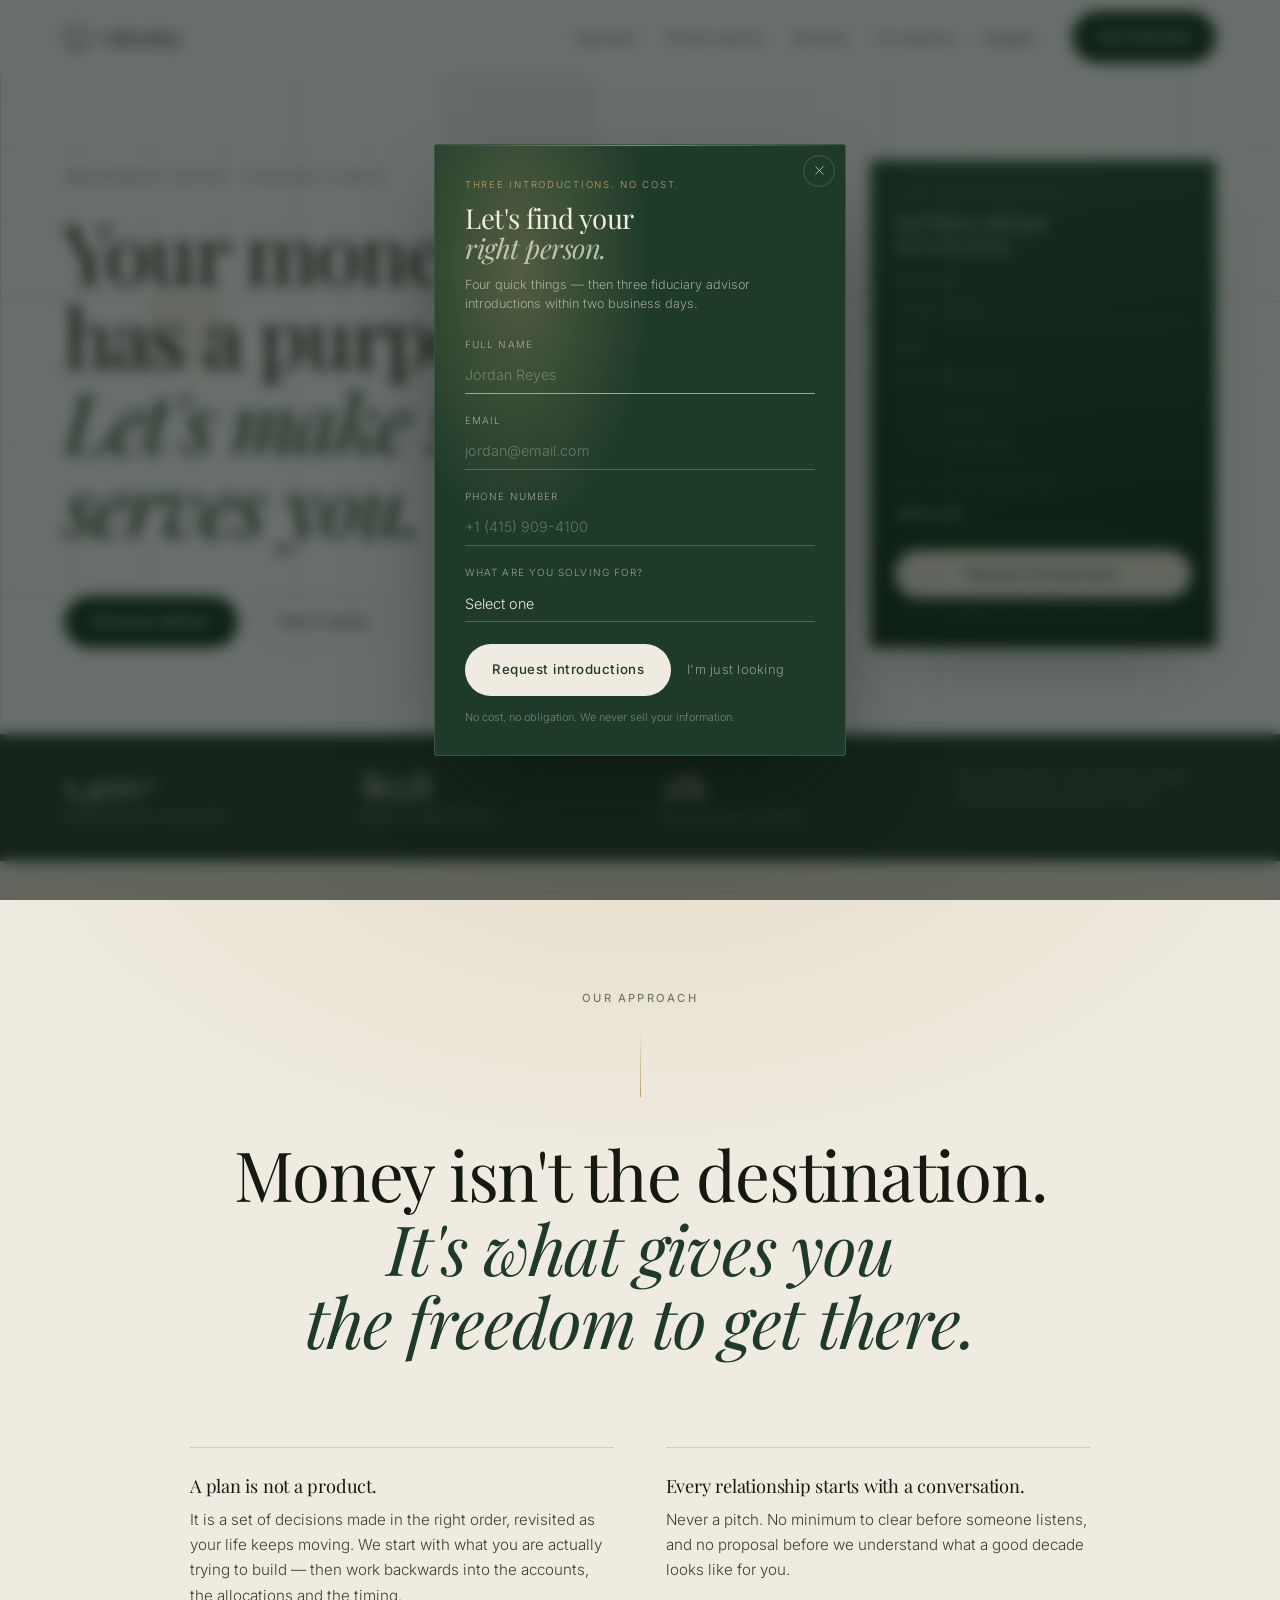
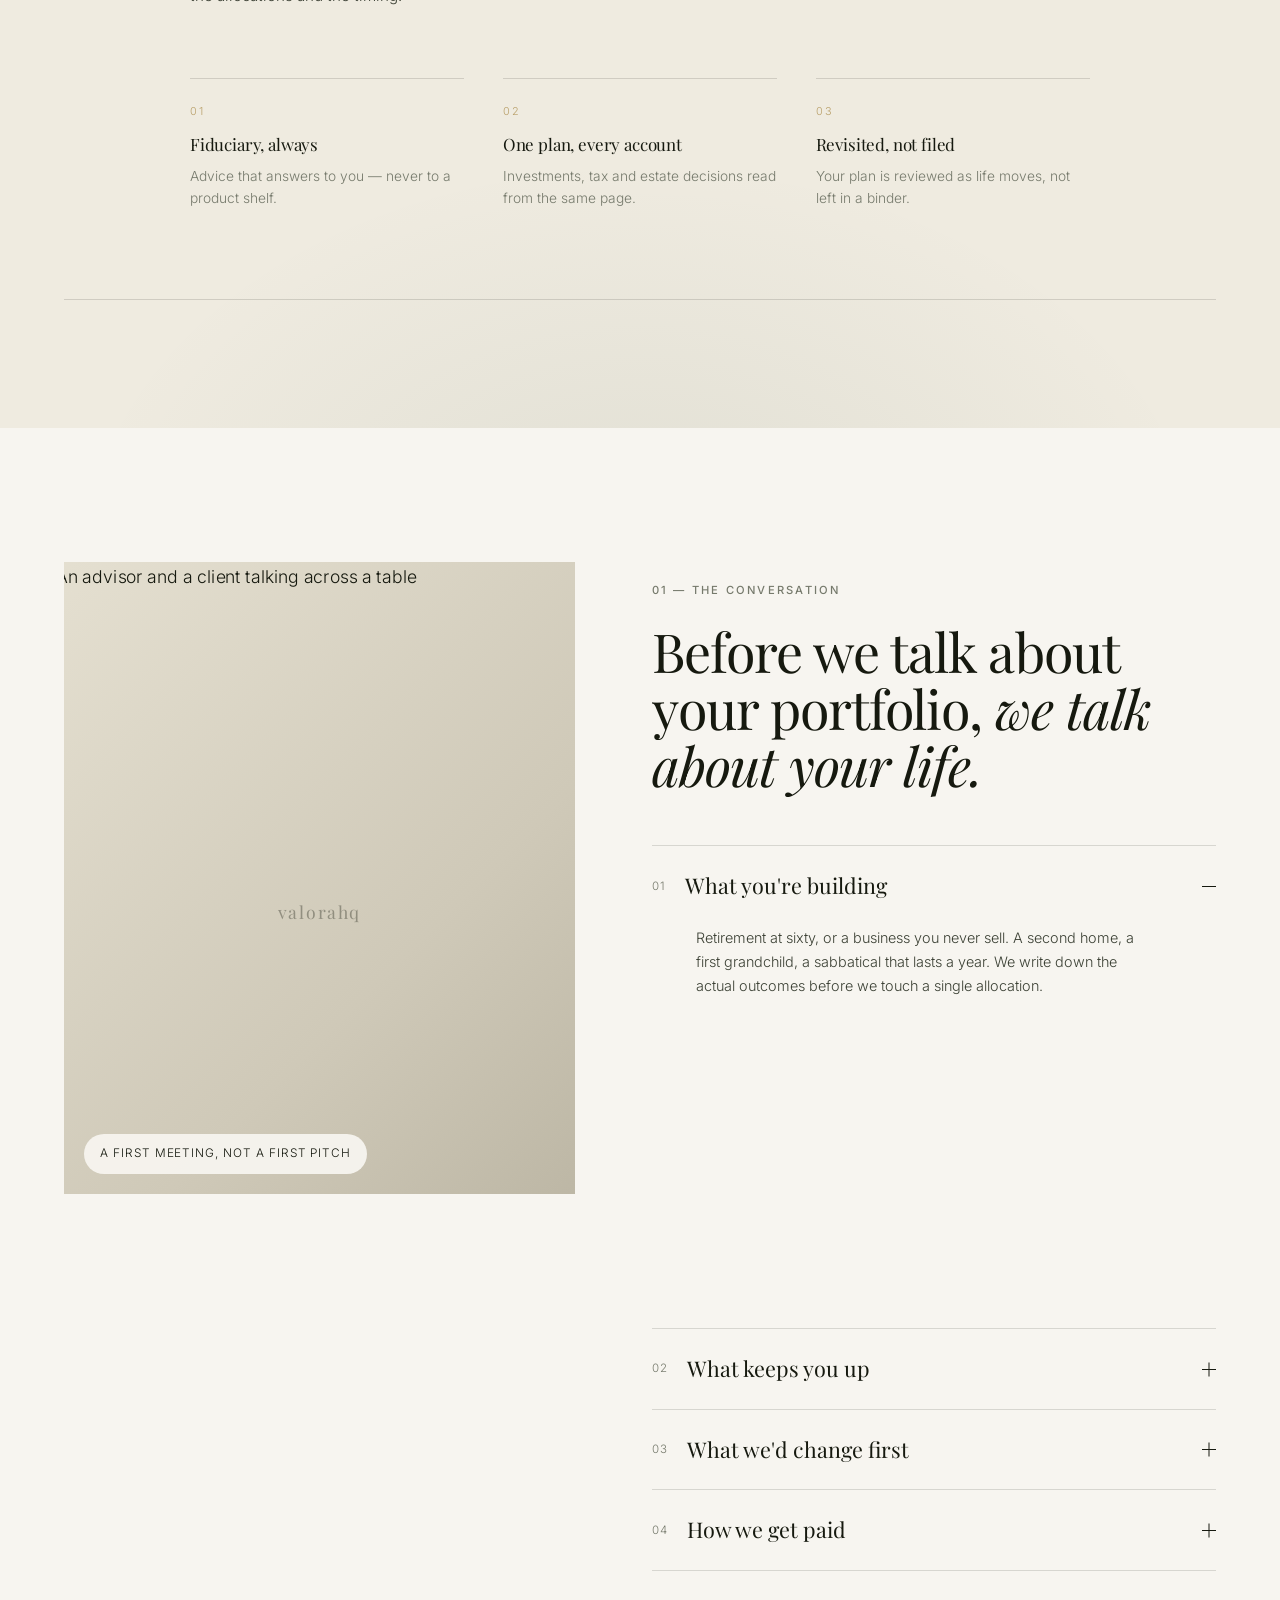
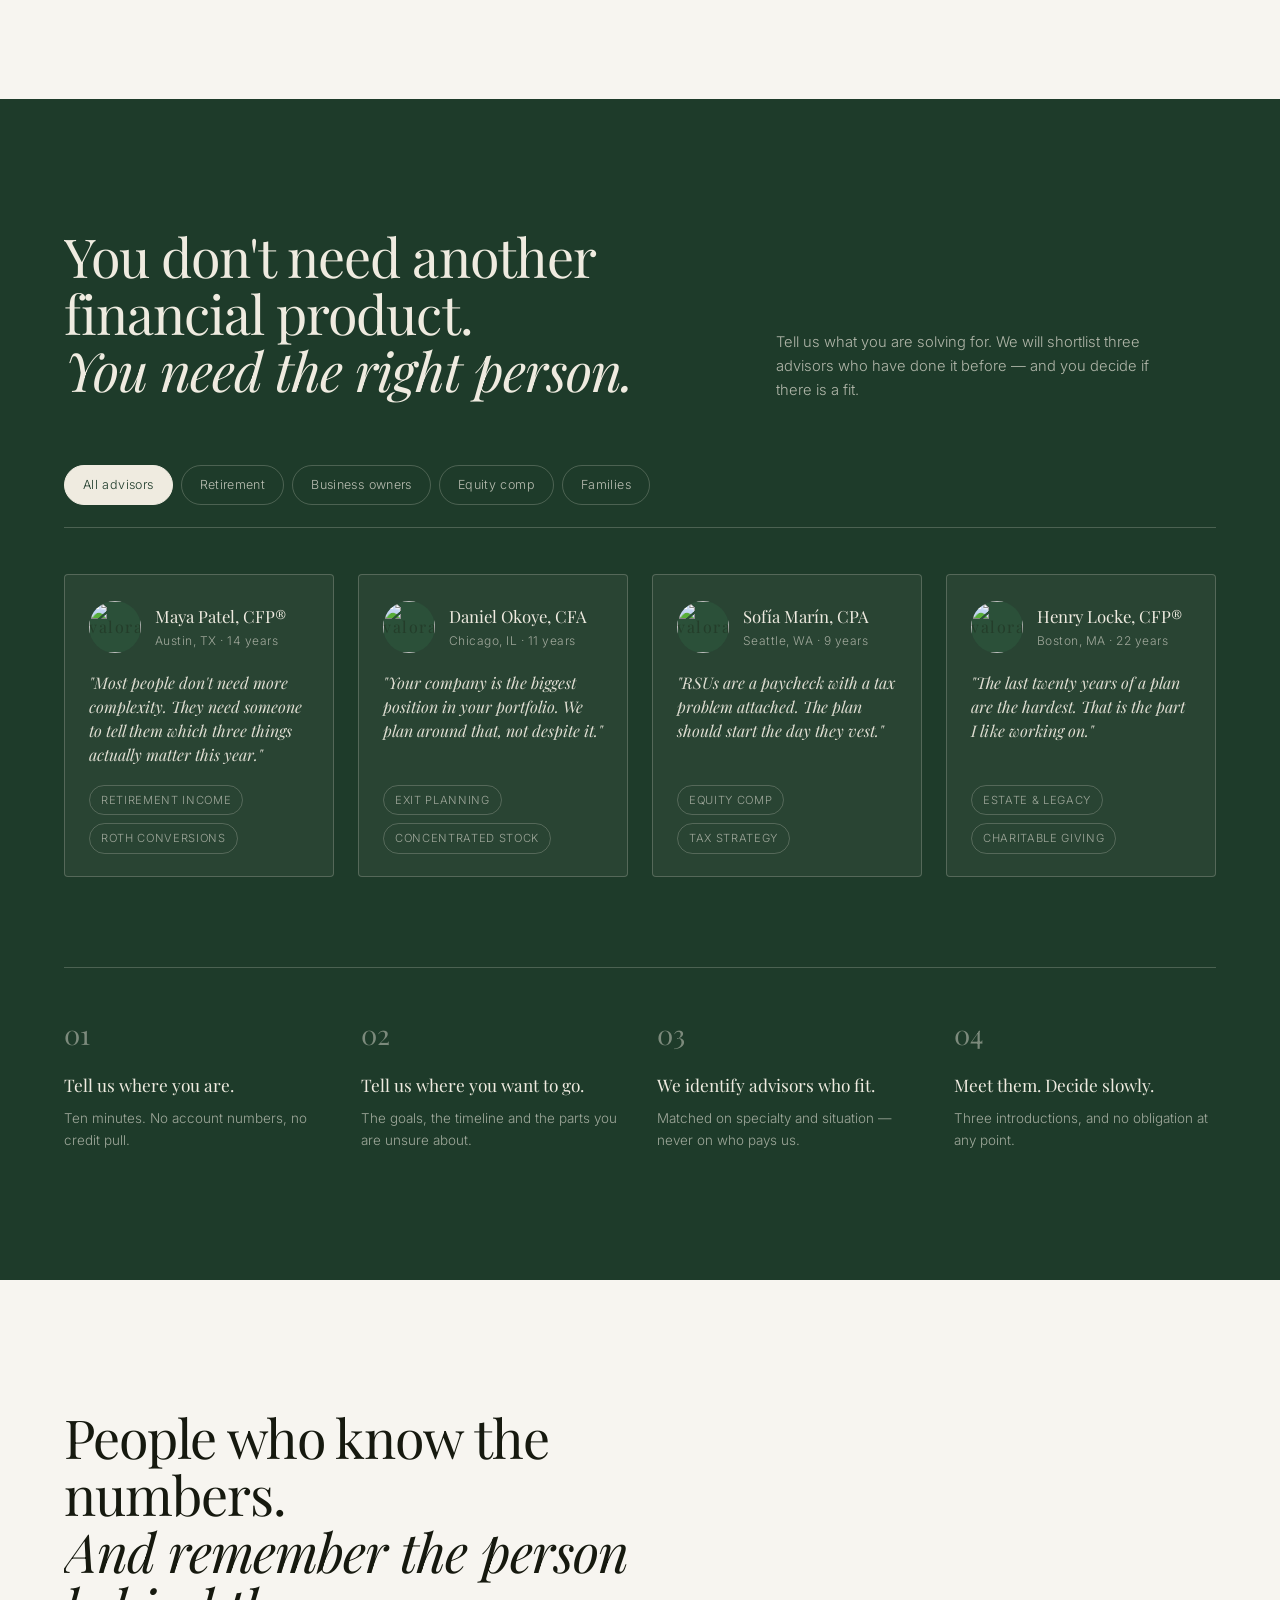
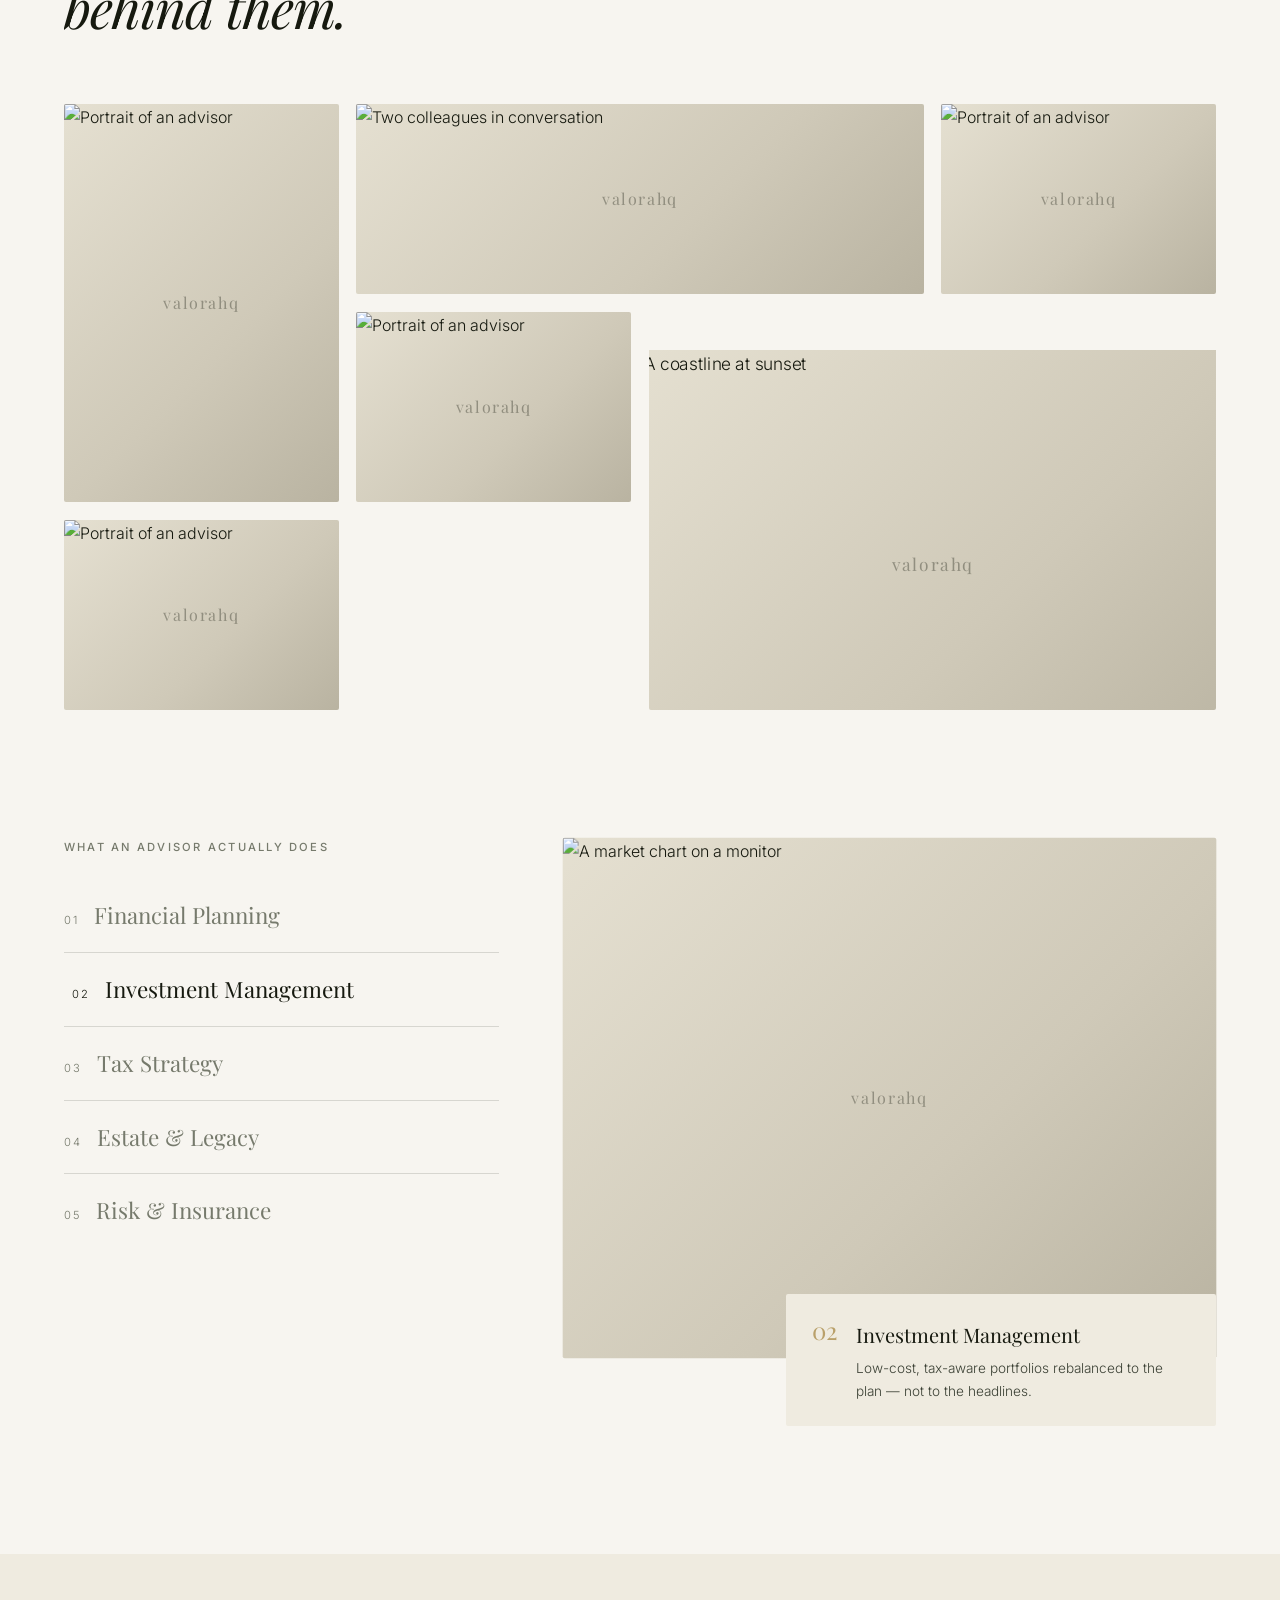
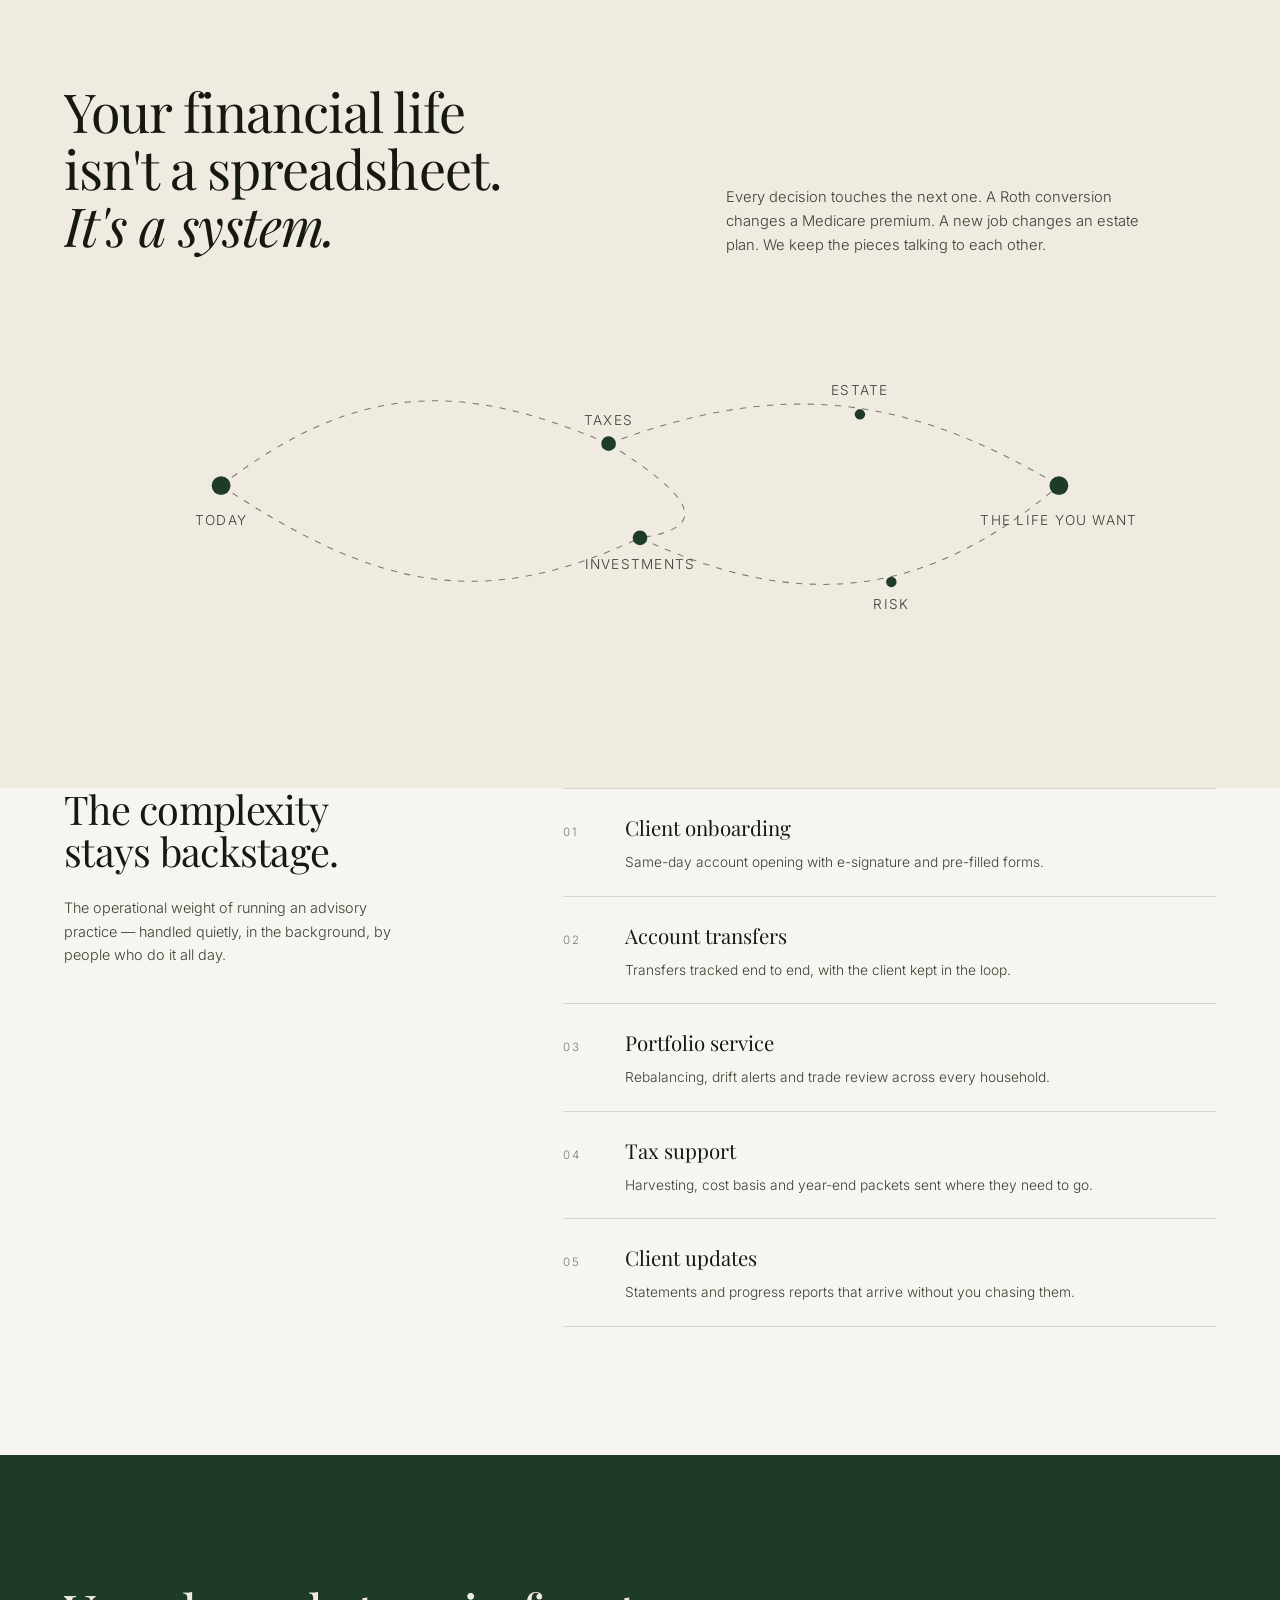
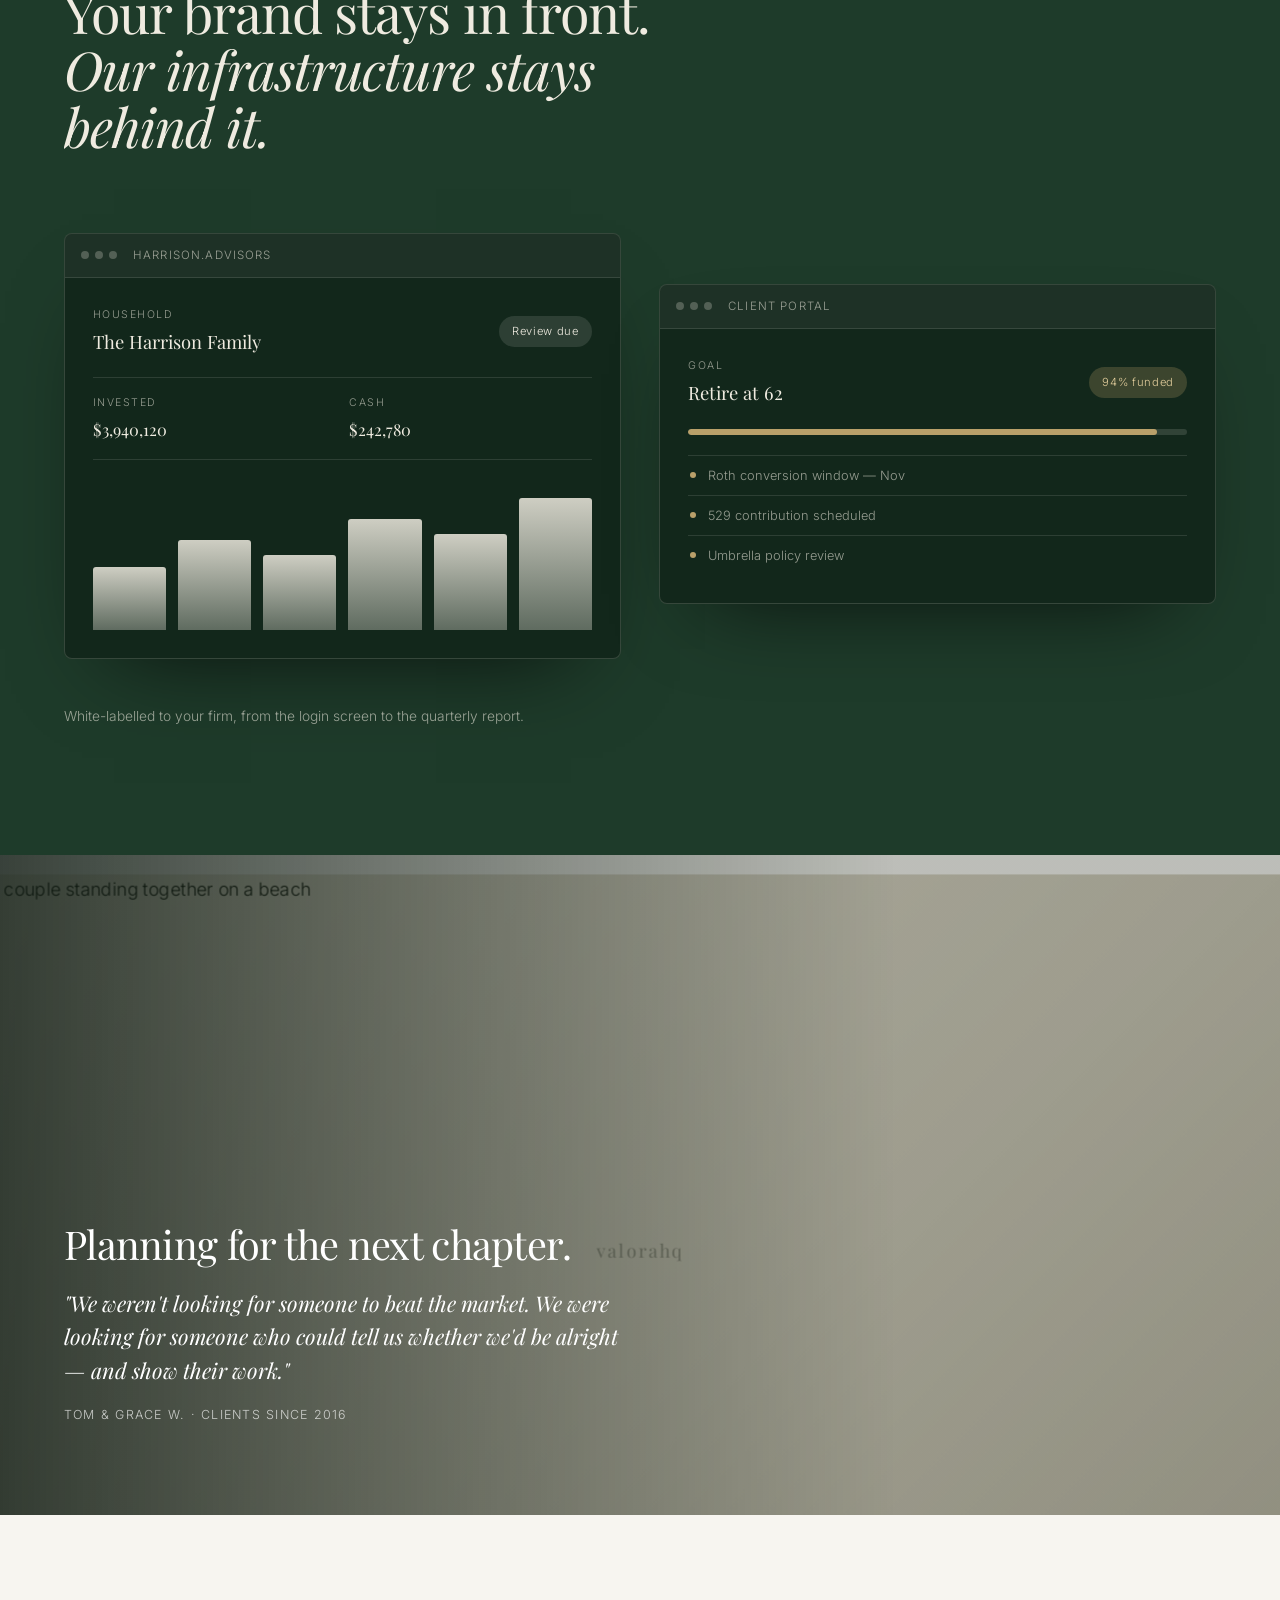
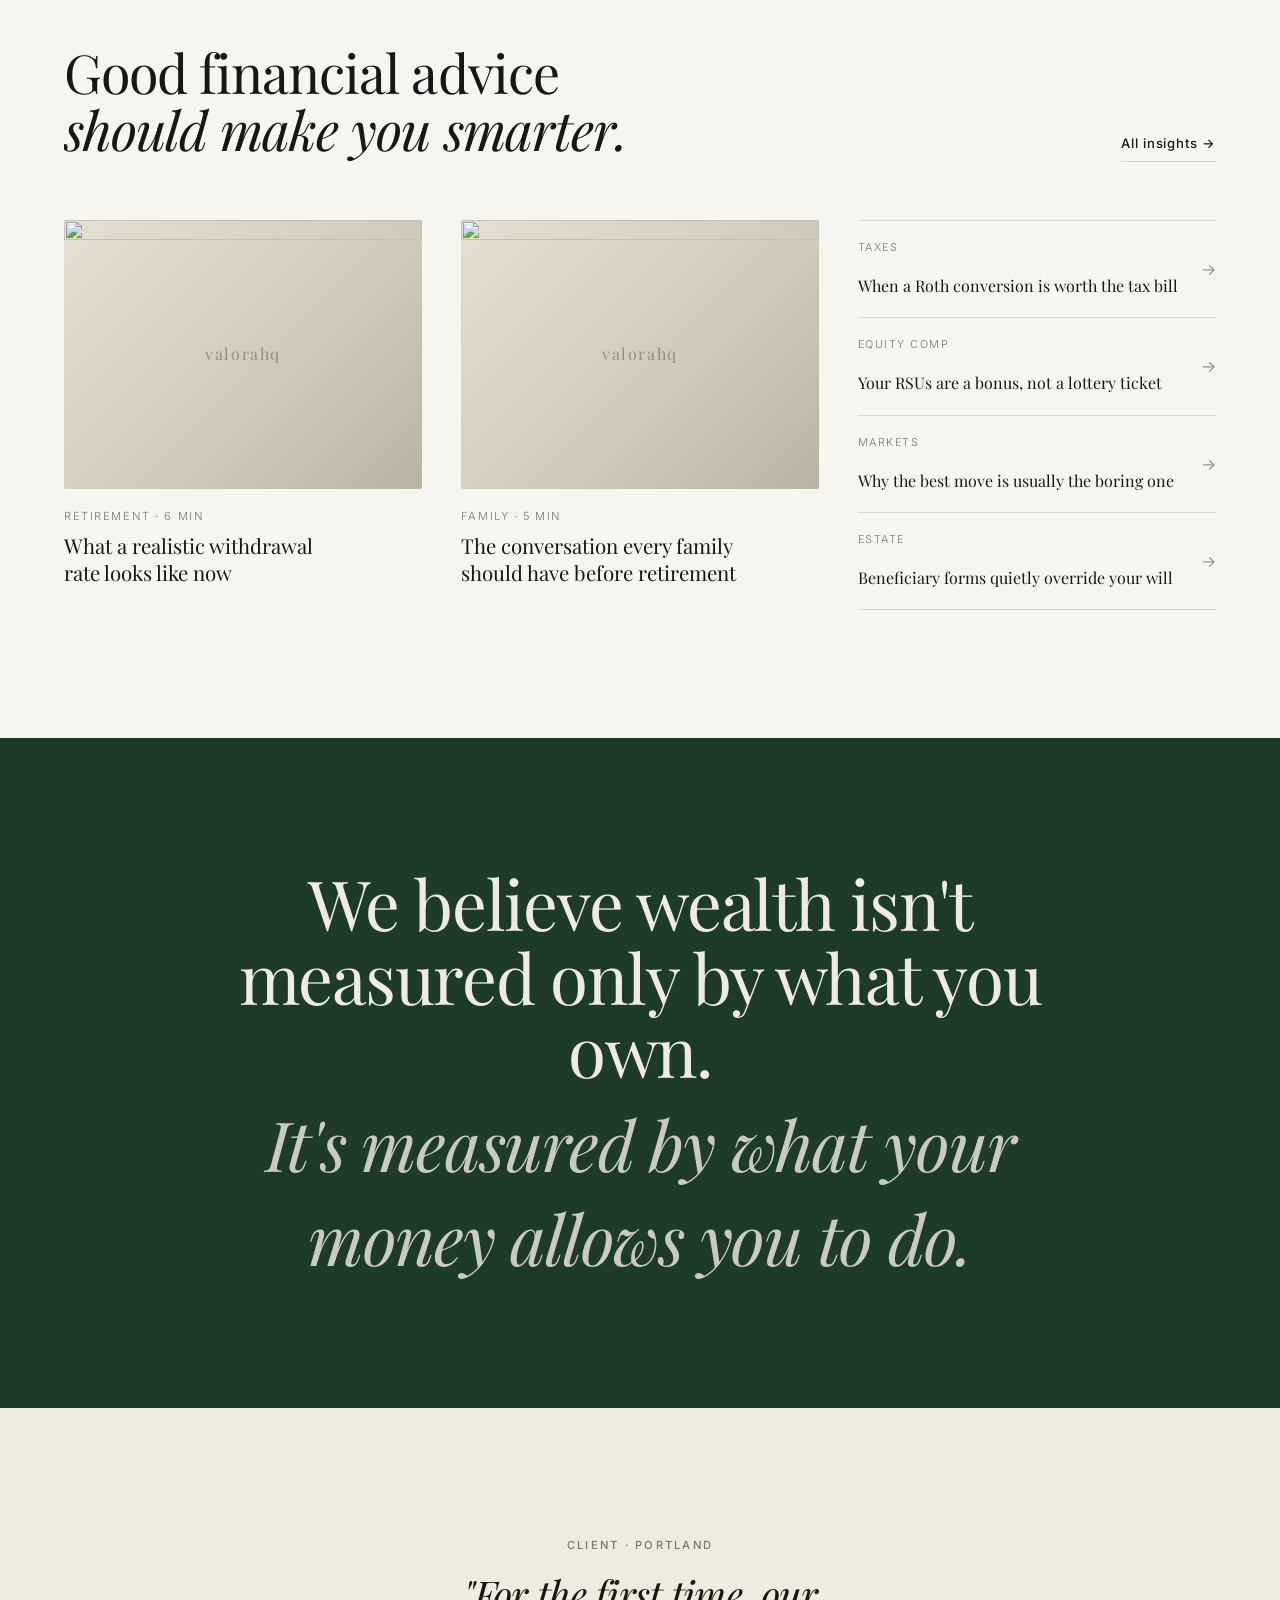
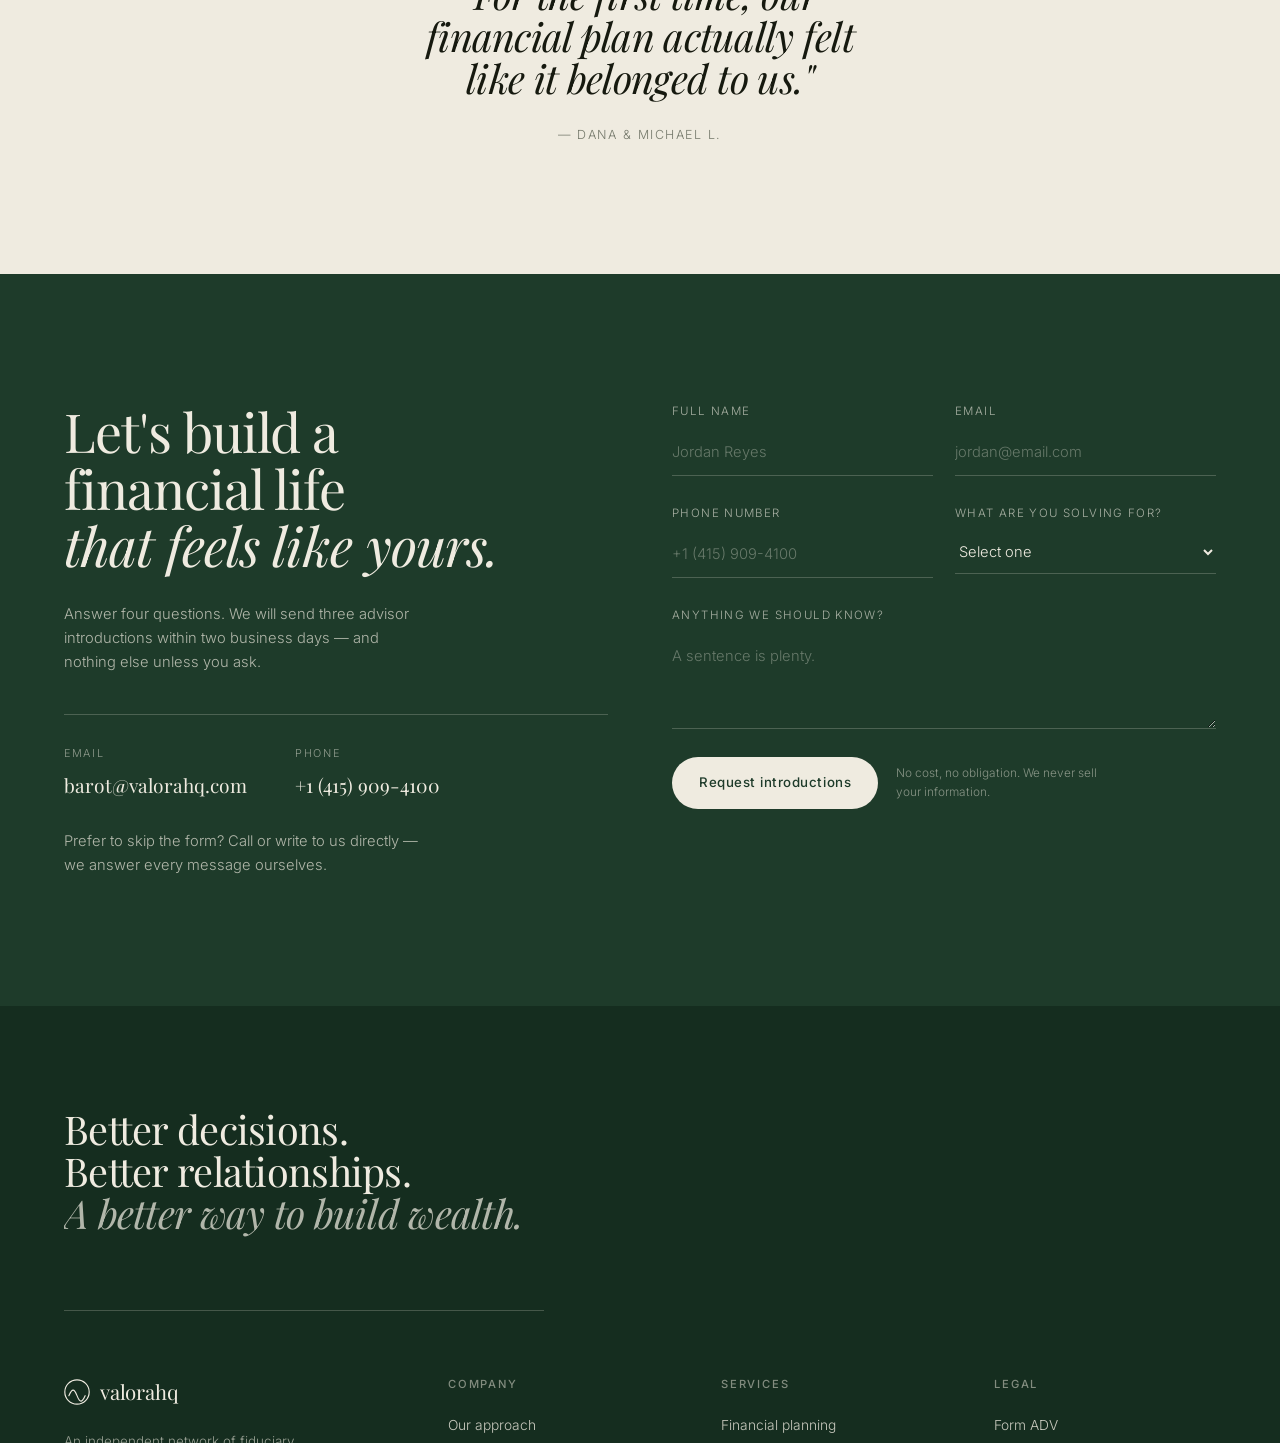
==== commit d4357a1a: "Update index.html" ====
--- a/index.html
+++ b/index.html
@@ -372,36 +372,7 @@
 </section>
 
 <!-- ================= PLATFORM ================= -->
-<section class="section section--paper platform" id="platform">
-  <div class="container platform__grid">
-    <div class="platform__copy">
-      <p class="eyebrow reveal">For independent advisors</p>
-      <h2 class="display display--lg reveal">Behind every<br>great advisor<br><em>is a better way<br>to work.</em></h2>
-      <p class="reveal">Custody, billing, compliance, reporting and onboarding in one place — so the hours go back to the people who hired you.</p>
-      <a class="btn btn--dark reveal" href="#contact">See the platform</a>
-    </div>
-
-    <div class="mock reveal" aria-hidden="true">
-      <div class="mock__bar"><span></span><span></span><span></span><em>valorahq</em></div>
-      <div class="mock__body">
-        <div class="mock__row">
-          <div><p class="mock__label">Household</p><p class="mock__h">The Harrison Family</p></div>
-          <div class="mock__pill">On track</div>
-        </div>
-        <div class="mock__kpis">
-          <div><p class="mock__label">Net worth</p><p class="mock__val">$4,182,900</p></div>
-          <div><p class="mock__label">YTD</p><p class="mock__val mock__val--up">+8.4%</p></div>
-          <div><p class="mock__label">Next review</p><p class="mock__val">Mar 12</p></div>
-        </div>
-        <div class="mock__chart">
-          <span style="--h:38%"></span><span style="--h:52%"></span><span style="--h:44%"></span><span style="--h:66%"></span>
-          <span style="--h:58%"></span><span style="--h:78%"></span><span style="--h:70%"></span><span style="--h:92%"></span>
-        </div>
-        <div class="mock__foot"><span>Plan updated 2 hours ago</span><span class="mock__link">Open plan →</span></div>
-      </div>
-    </div>
-  </div>
-</section>
+
 
 <!-- ================= BACKSTAGE ================= -->
 <section class="section section--paper backstage">
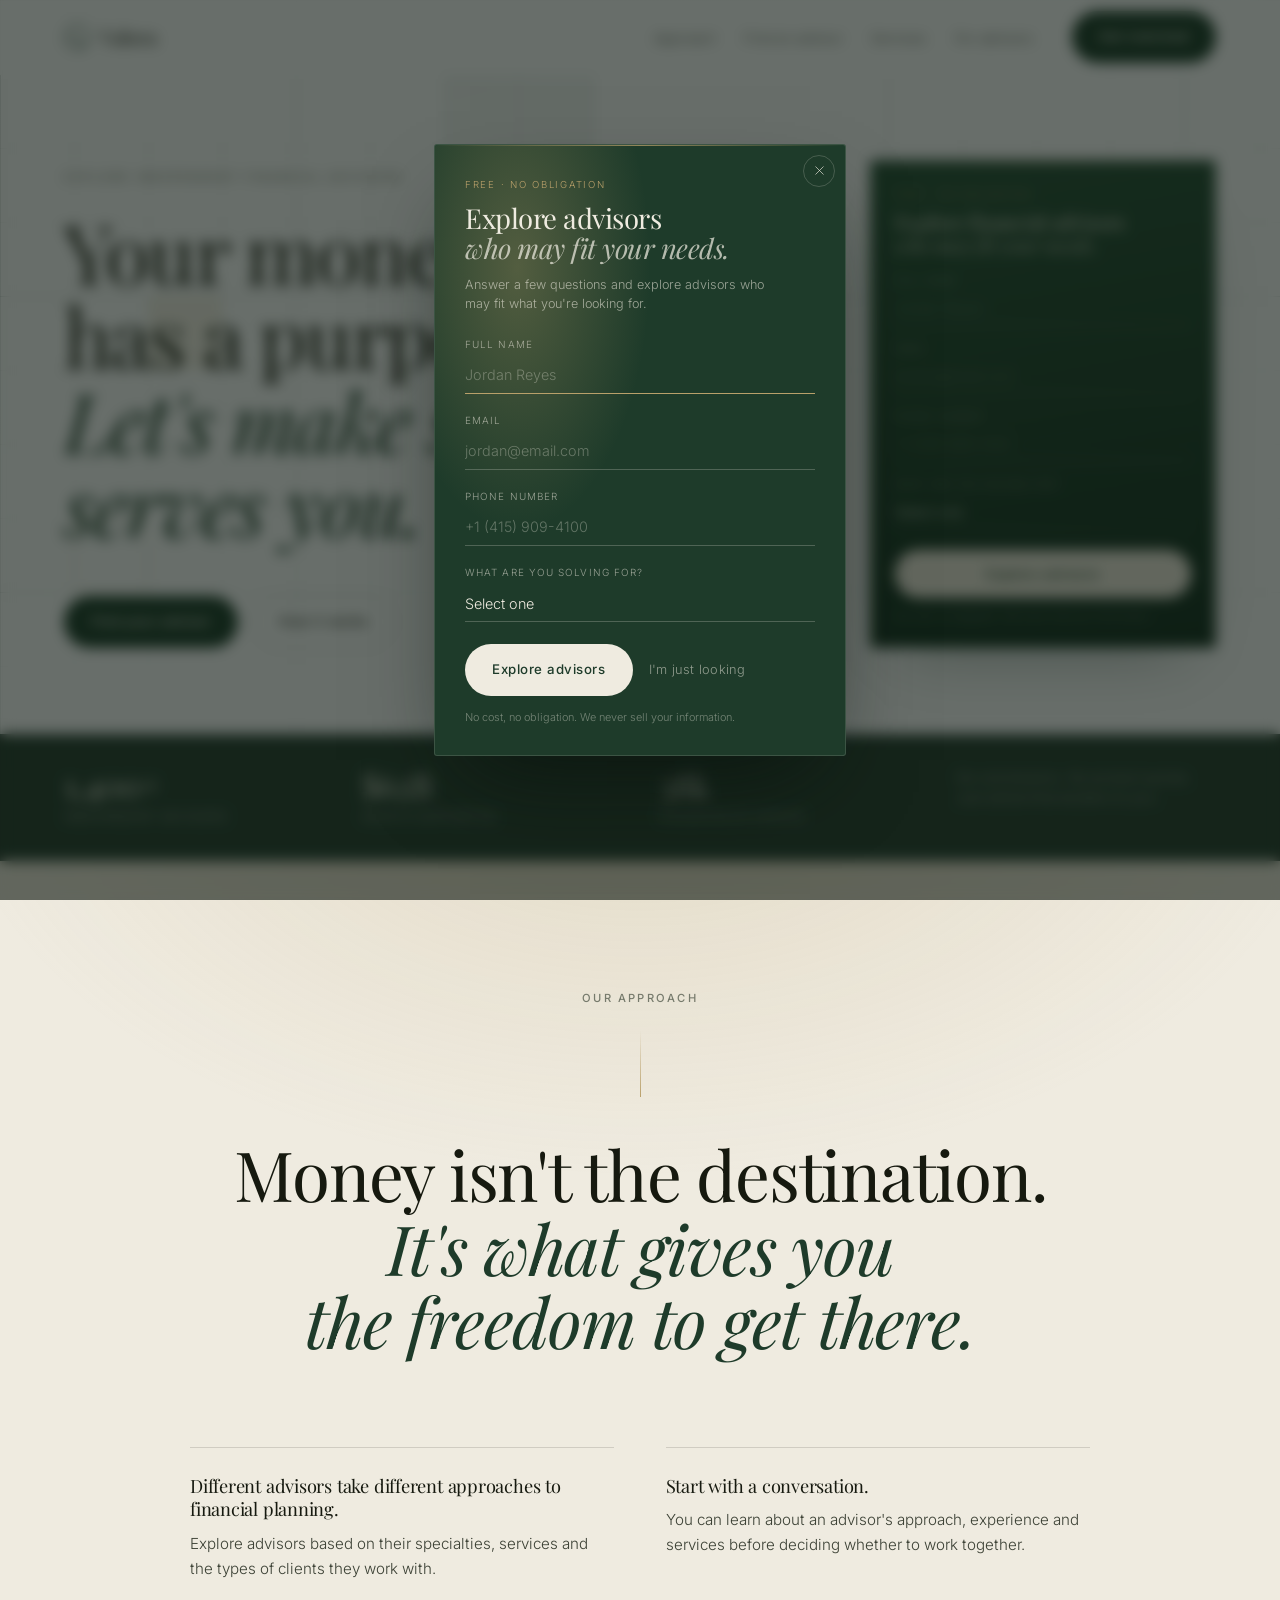
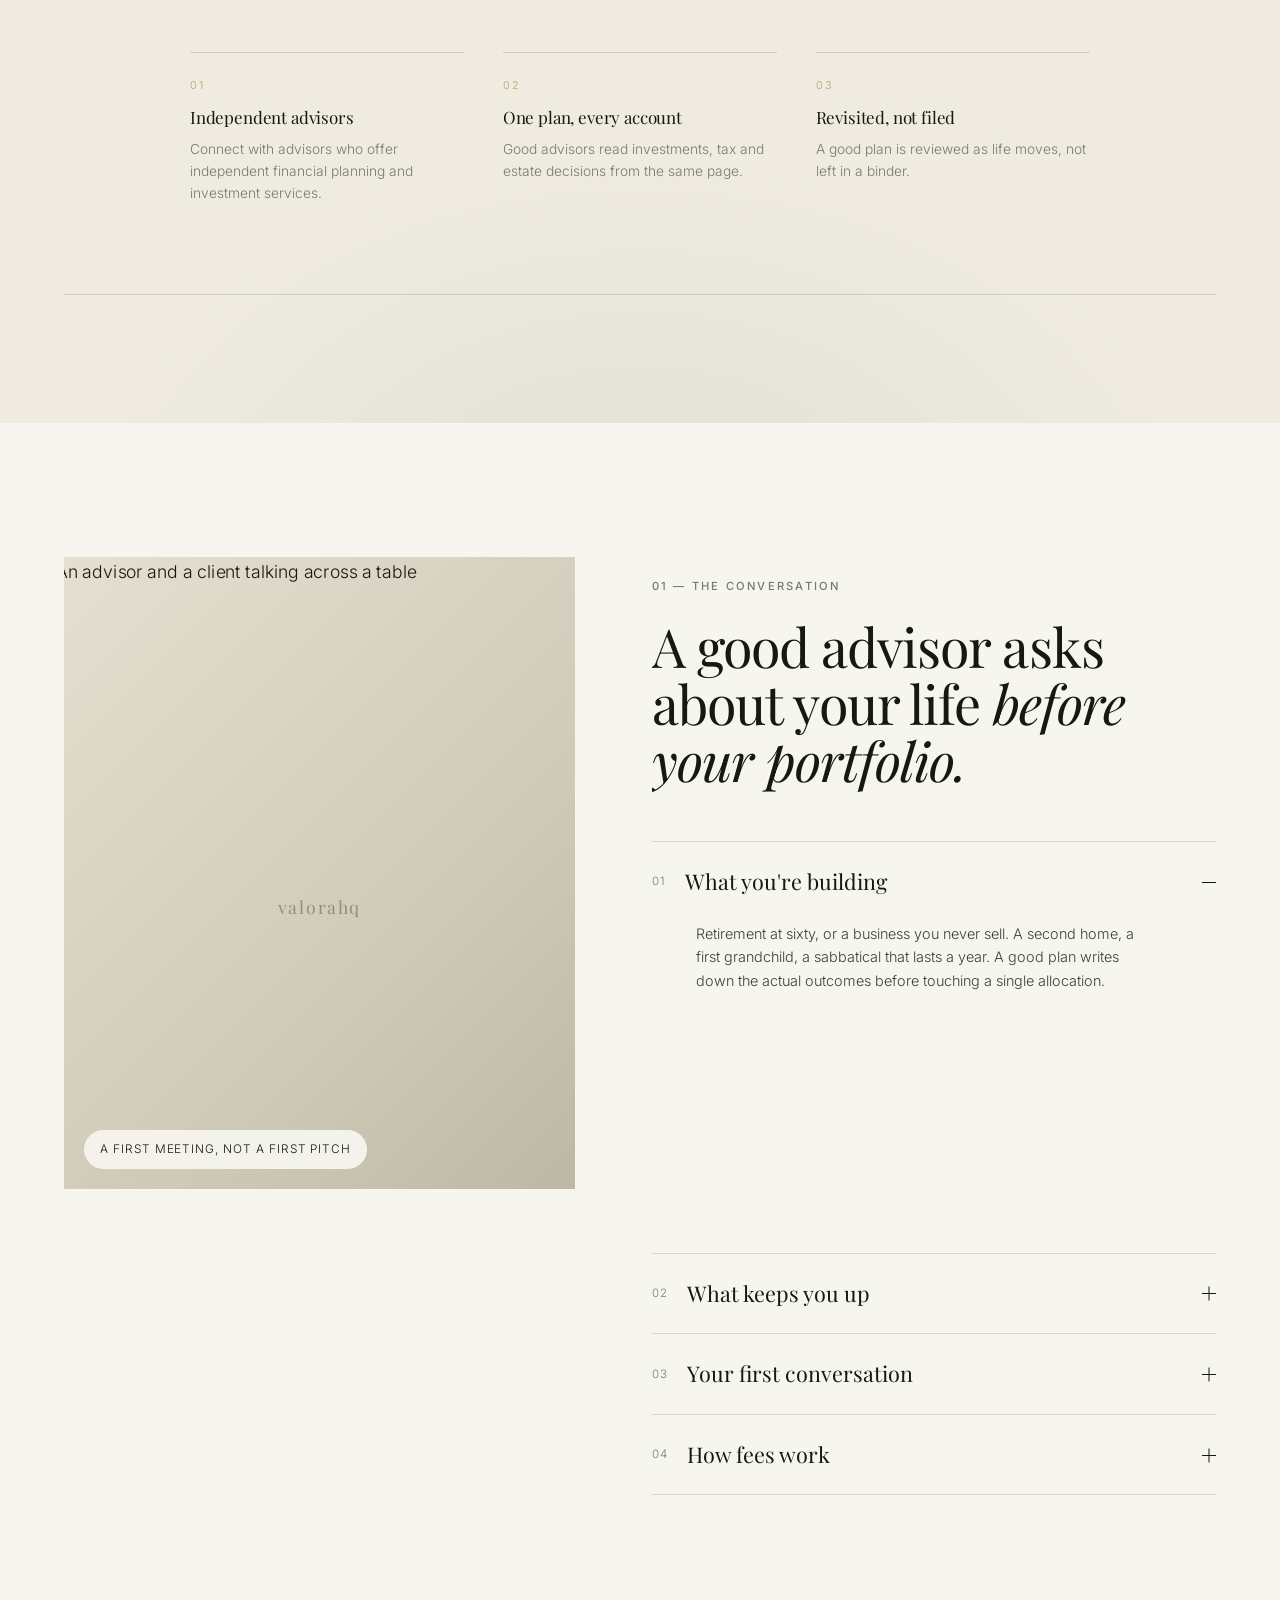
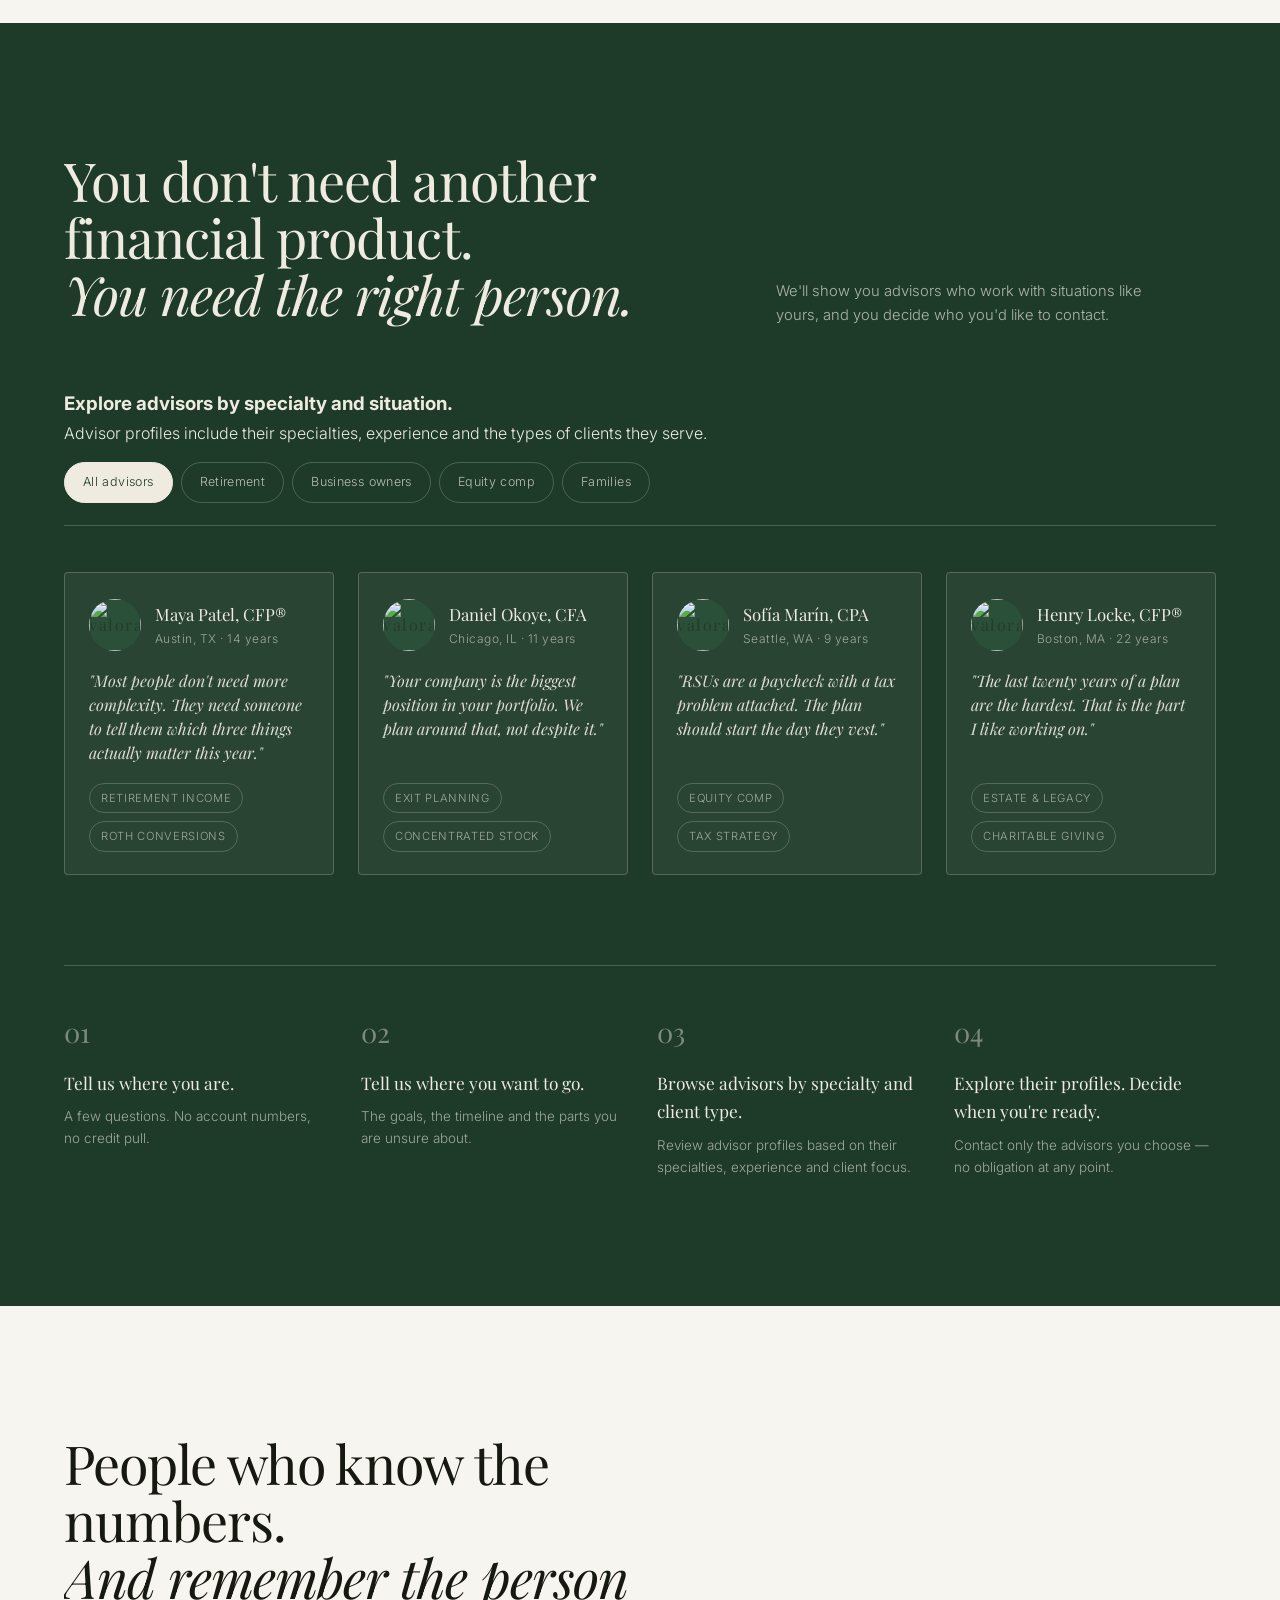
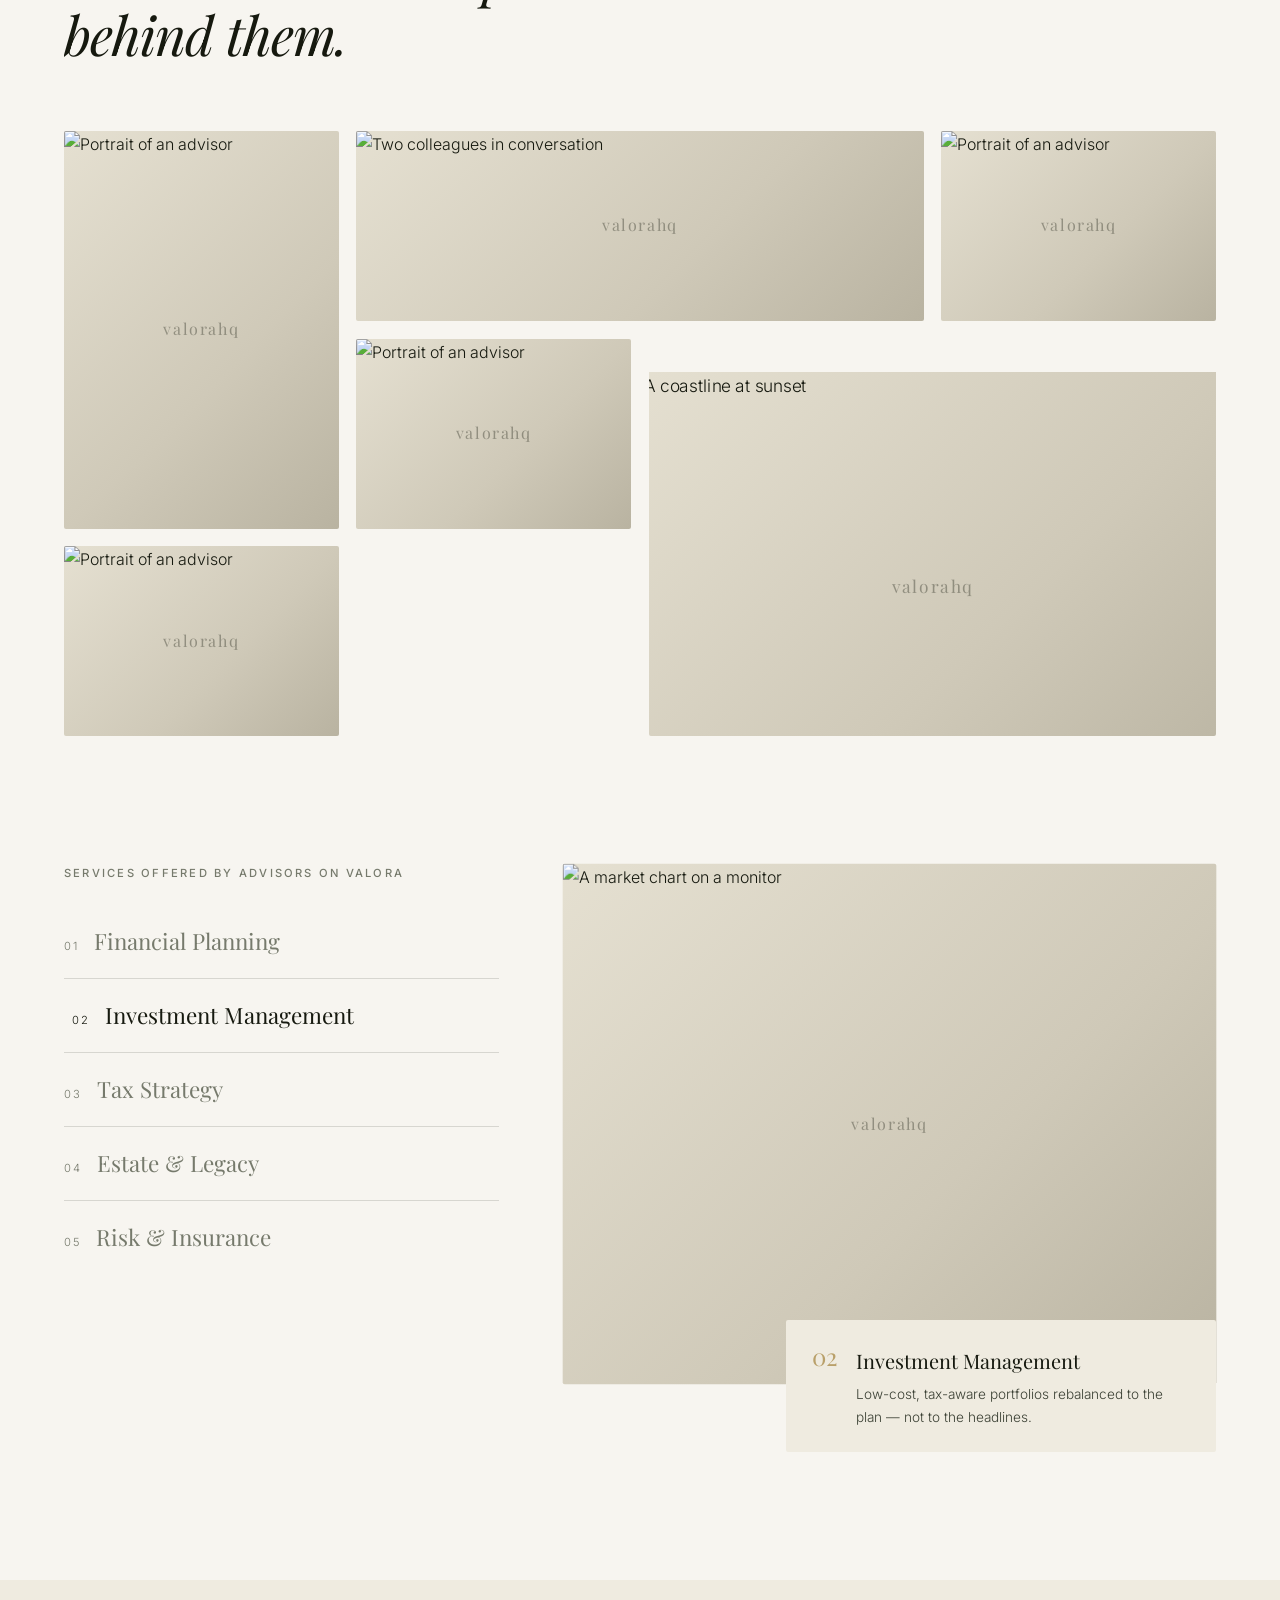
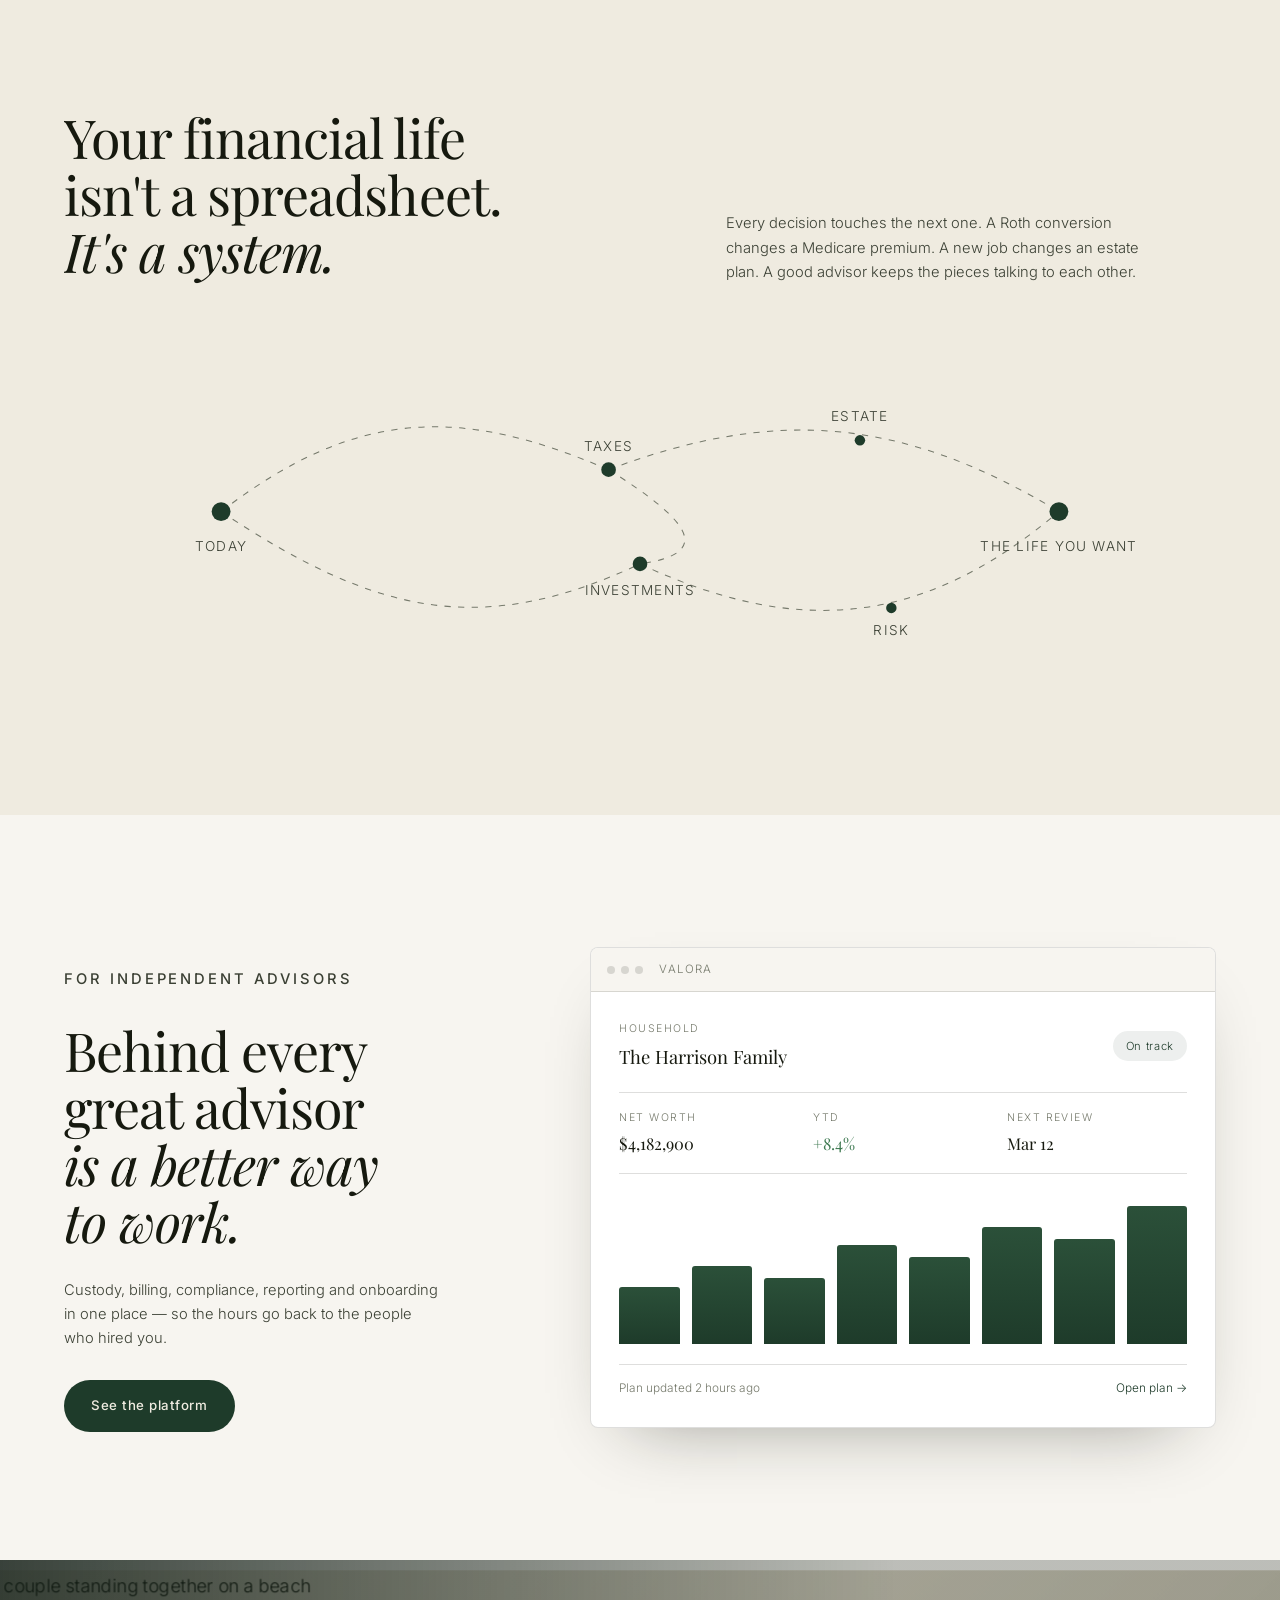
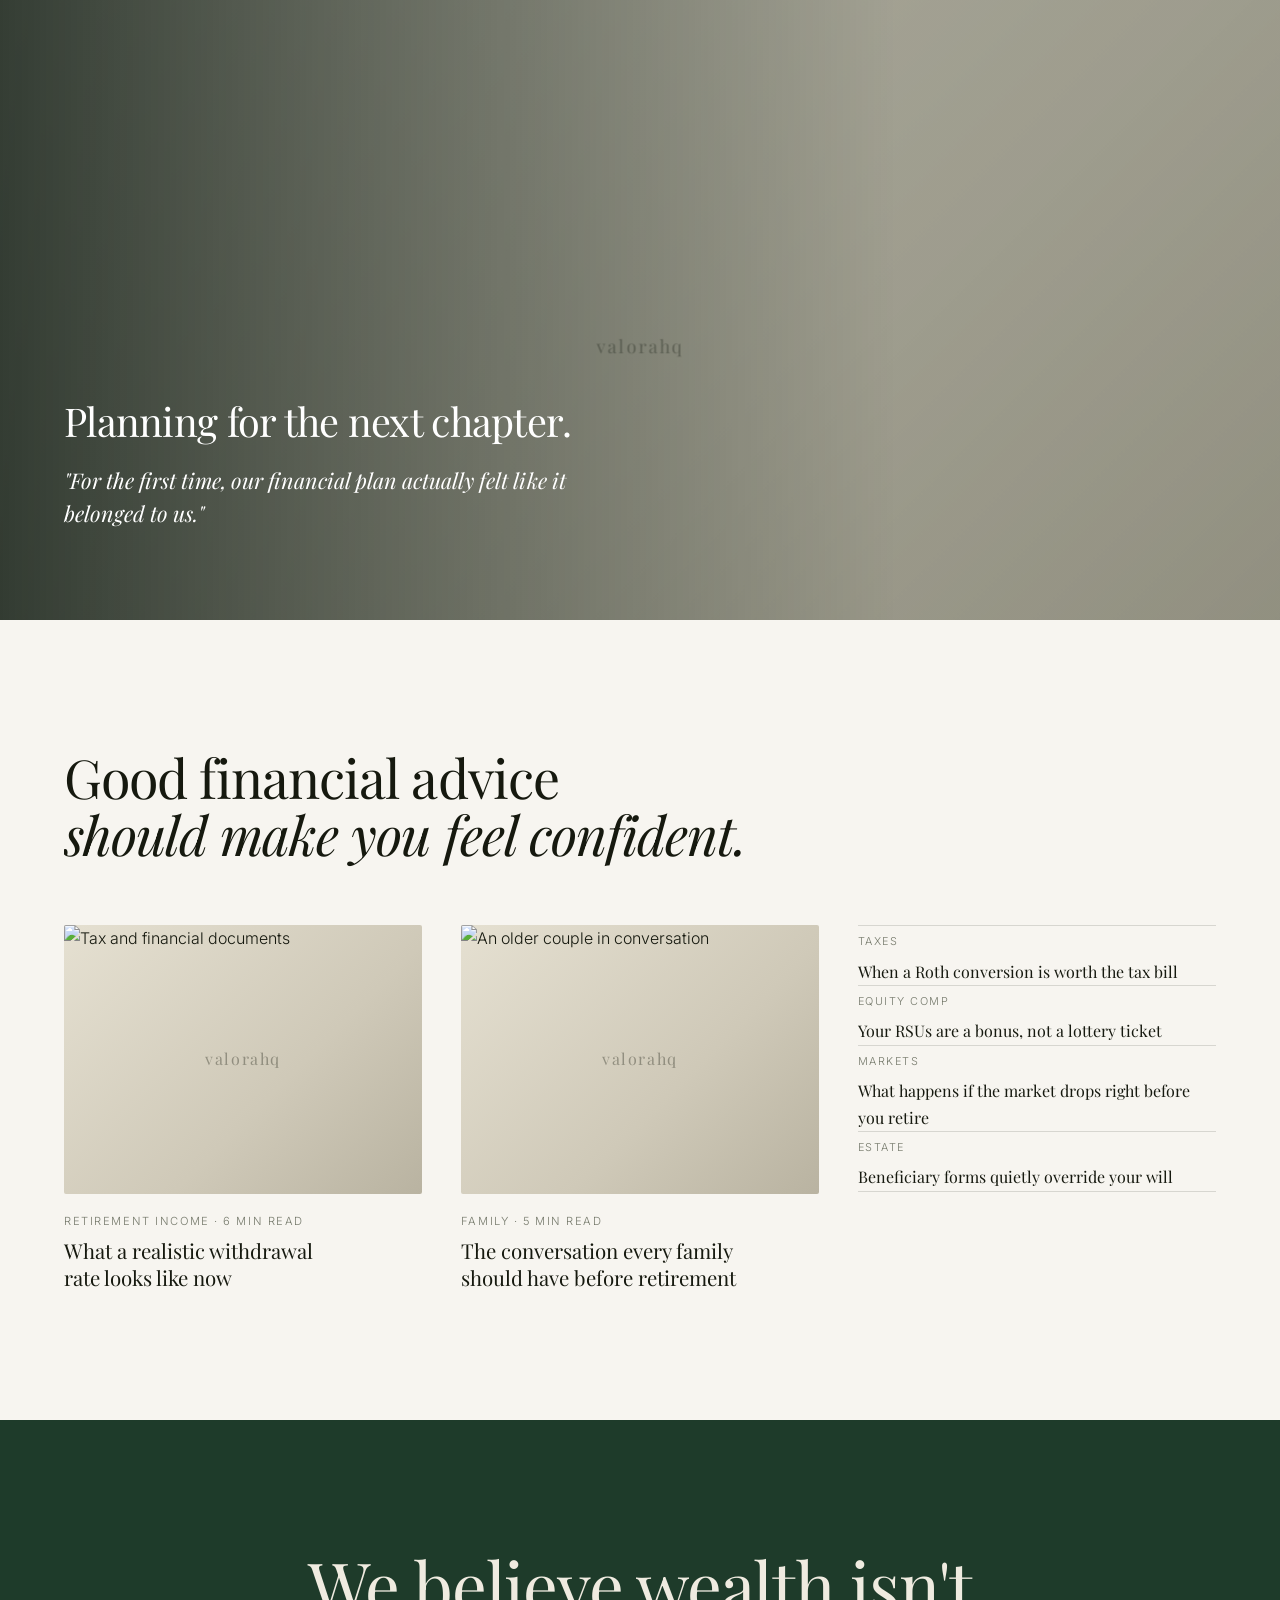
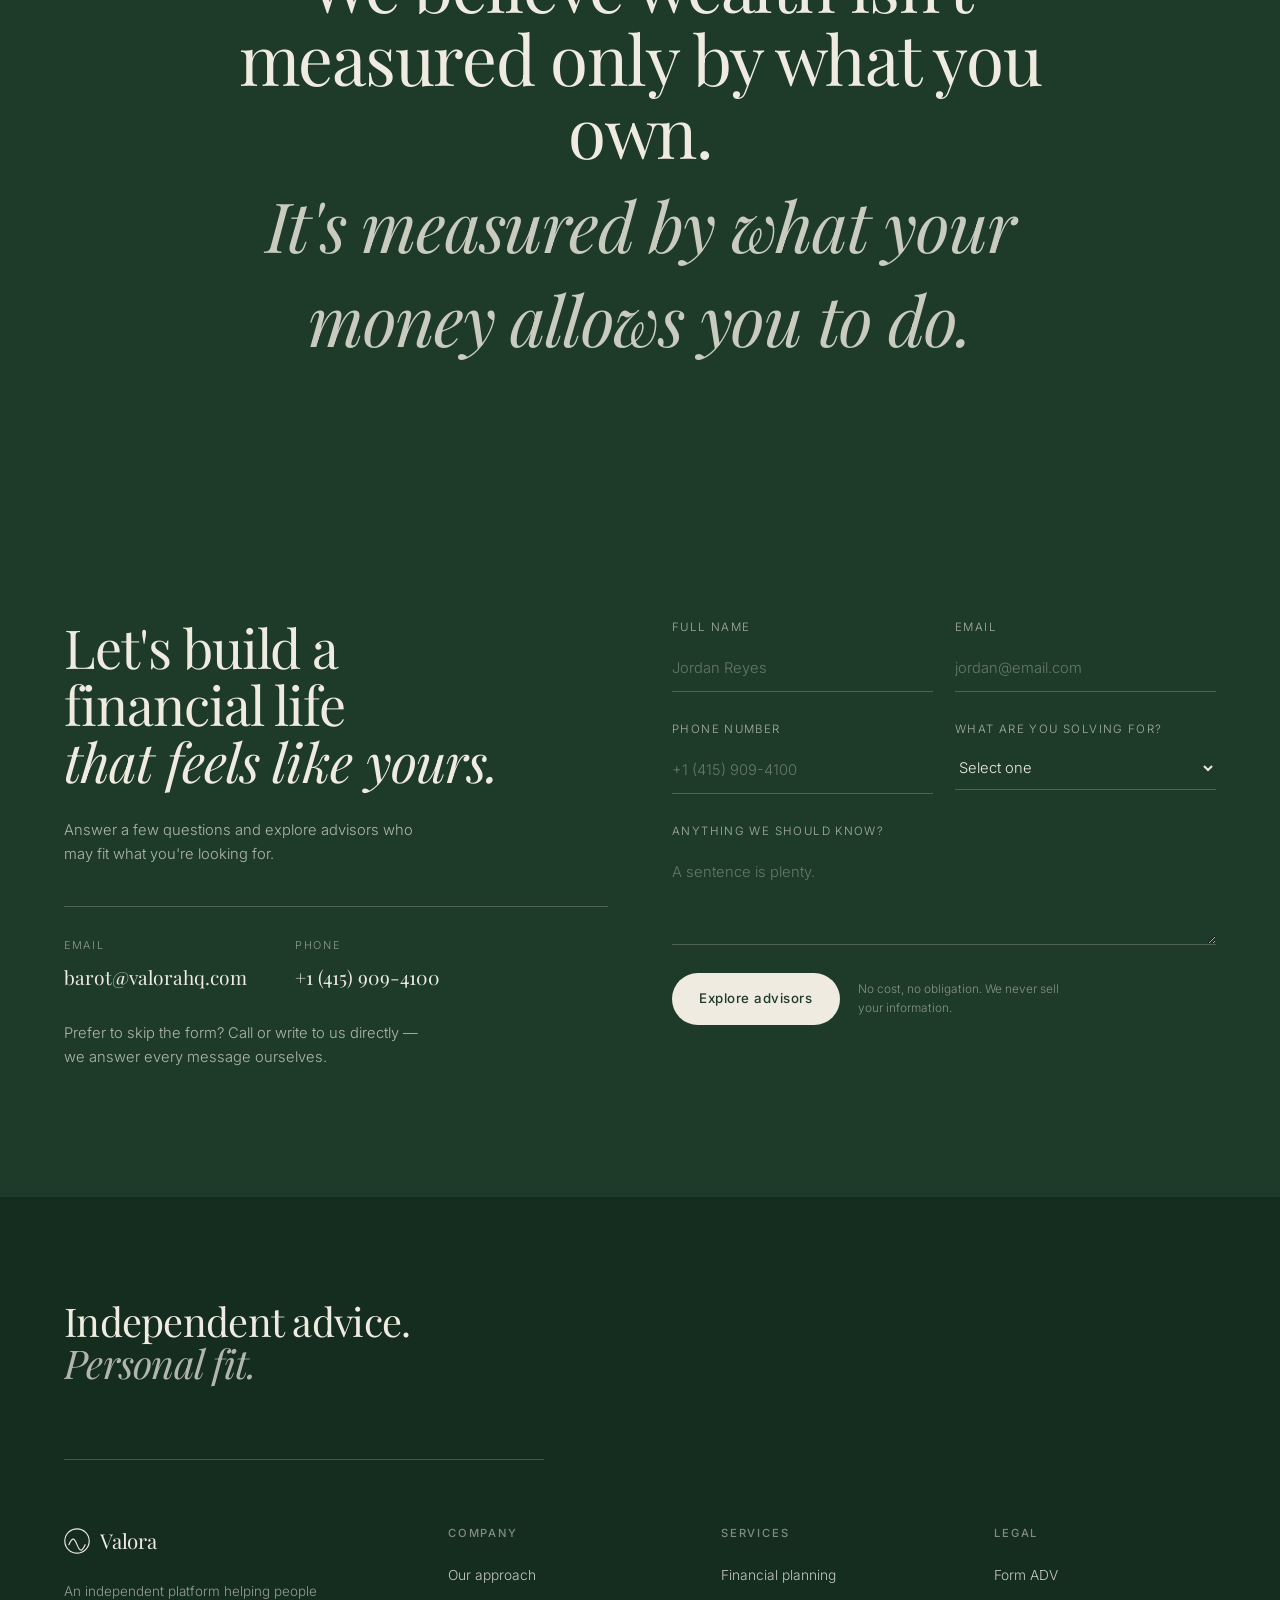
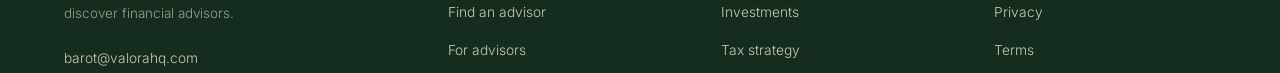
==== commit aa7a7a3d: "Update index.html" ====
--- a/index.html
+++ b/index.html
@@ -1,40 +1,42 @@
 <!DOCTYPE html>
 <html lang="en">
+<!-- @build:head -->
 <head>
 <meta charset="UTF-8">
 <meta name="viewport" content="width=device-width, initial-scale=1.0">
-<title>valorahq — Your money has a purpose</title>
-<meta name="description" content="Independent financial advice built around your life. valorahq connects you with advisors who know the numbers and remember the person behind them.">
+<title>Valora — Your money has a purpose</title>
+<meta name="description" content="Explore independent financial advisors. Valora helps you find advisors who work with situations like yours — you decide who you&#x27;d like to contact.">
 <link rel="preconnect" href="https://fonts.googleapis.com">
 <link rel="preconnect" href="https://fonts.gstatic.com" crossorigin>
 <link href="https://fonts.googleapis.com/css2?family=Playfair+Display:ital,wght@0,400;0,500;0,600;1,400;1,500&family=Inter:wght@300;400;500;600&display=swap" rel="stylesheet">
-<link rel="stylesheet" href="styles.css">
+<link rel="stylesheet" href="/styles.css">
 <link rel="icon" href="data:image/svg+xml,<svg xmlns='http://www.w3.org/2000/svg' viewBox='0 0 100 100'><rect width='100' height='100' rx='22' fill='%231e3b2a'/><text x='50' y='70' font-size='58' text-anchor='middle' fill='%23efebe0' font-family='Georgia'>V</text></svg>">
 </head>
+<!-- /@build:head -->
 <body>
 
 <a class="skip-link" href="#main">Skip to content</a>
 
 <!-- ================= HEADER ================= -->
+<!-- @build:header -->
 <header class="site-header" id="siteHeader">
   <div class="container header__inner">
-    <a class="logo" href="#top" aria-label="valorahq home">
+    <a class="logo" href="/" aria-label="Valora home">
       <span class="logo__mark" aria-hidden="true">
         <svg viewBox="0 0 32 32" fill="none"><circle cx="16" cy="16" r="15" stroke="currentColor" stroke-width="1.4"/><path d="M6 20.5c4-9 6.5-9 10 0s6 9 10 0" stroke="currentColor" stroke-width="1.4" stroke-linecap="round"/></svg>
       </span>
-      <span class="logo__word">valorahq</span>
+      <span class="logo__word">Valora</span>
     </a>
 
     <nav class="nav" id="primaryNav" aria-label="Primary">
       <ul class="nav__list">
-        <li><a href="#approach">Approach</a></li>
-        <li><a href="#advisors">Find an advisor</a></li>
-        <li><a href="#services">Services</a></li>
-        <li><a href="#platform">For advisors</a></li>
-        <li><a href="#insights">Insights</a></li>
+        <li><a href="/#approach">Approach</a></li>
+        <li><a href="/#advisors">Find an advisor</a></li>
+        <li><a href="/#services">Services</a></li>
+        <li><a href="/advisors.html">For advisors</a></li>
       </ul>
       <div class="nav__cta">
-        <a class="btn btn--dark" href="#contact">Get matched</a>
+        <a class="btn btn--dark" href="/#contact">Get matched</a>
       </div>
     </nav>
 
@@ -43,6 +45,7 @@
     </button>
   </div>
 </header>
+<!-- /@build:header -->
 
 <main id="main">
 
@@ -57,7 +60,7 @@
 
   <div class="container hero__inner">
     <div class="hero__copy">
-      <p class="eyebrow reveal">Independent advice · Fiduciary always</p>
+      <p class="eyebrow reveal">Explore independent financial advisors</p>
       <h1 class="hero__title reveal">
         Your money<br>
         has a purpose.<br>
@@ -69,41 +72,35 @@
       </div>
     </div>
 
-    <aside class="hcard reveal reveal--right">
+    <!-- @build:hero-card -->
+<aside class="hcard reveal reveal--right">
       <span class="hcard__edge" aria-hidden="true"></span>
-      <p class="hcard__eyebrow">Free · Two business days</p>
-      <h2 class="hcard__title">Get three advisor<br><em>introductions.</em></h2>
-
-      <form class="hcard__form" id="heroForm" novalidate>
-        <div class="hfield">
+      <p class="hcard__eyebrow">Free · No obligation</p>
+      <h2 class="hcard__title">Explore financial advisors<br><em>who may fit your needs.</em></h2>
+
+      <form class="hcard__form" id="heroForm" data-lead="Client" data-done="#heroDone" novalidate>
+        <div class="hfield" data-field>
           <label for="hname">Full name</label>
           <input id="hname" name="name" type="text" required placeholder="Jordan Reyes" autocomplete="name">
           <small class="err" data-err="name"></small>
         </div>
-        <div class="hfield">
+        <div class="hfield" data-field>
           <label for="hemail">Email</label>
           <input id="hemail" name="email" type="email" required placeholder="jordan@email.com" autocomplete="email">
           <small class="err" data-err="email"></small>
         </div>
-        <div class="hfield">
+        <div class="hfield" data-field>
           <label for="hphone">Phone number</label>
           <input id="hphone" name="phone" type="tel" required placeholder="+1 (415) 909-4100" autocomplete="tel" inputmode="tel">
           <small class="err" data-err="phone"></small>
         </div>
-        <div class="hfield">
+        <div class="hfield" data-field>
           <label for="hgoal">What are you solving for?</label>
-          <select id="hgoal" name="goal" required>
-            <option value="">Select one</option>
-            <option>Retirement income</option>
-            <option>Equity compensation</option>
-            <option>Selling a business</option>
-            <option>Estate &amp; legacy</option>
-            <option>A second opinion</option>
-          </select>
+          <select id="hgoal" name="goal" required><option value="">Select one</option><option>Retirement income</option><option>Equity compensation</option><option>Selling a business</option><option>Estate &amp; legacy</option><option>A second opinion</option></select>
           <small class="err" data-err="goal"></small>
         </div>
 
-        <button class="btn btn--cream hcard__submit" type="submit">Request introductions</button>
+        <button class="btn btn--cream hcard__submit" type="submit">Explore advisors</button>
         <p class="hcard__fine">No cost, no obligation. We never sell your information.</p>
       </form>
 
@@ -111,10 +108,11 @@
         <span class="hcard__tick" aria-hidden="true">
           <svg viewBox="0 0 32 32" fill="none"><path d="M8 17l5.5 5.5L24 11" stroke="currentColor" stroke-width="1.8" stroke-linecap="round" stroke-linejoin="round"/></svg>
         </span>
-        <h3 id="heroDoneTitle">Thank you.</h3>
-        <p>Three introductions are on the way — within two business days.</p>
+        <h3 data-done-title>Thank you.</h3>
+        <p>We'll follow up within two business days with advisors who may fit what you're looking for.</p>
       </div>
     </aside>
+<!-- /@build:hero-card -->
   </div>
 
   <div class="hero__bar">
@@ -142,14 +140,14 @@
     </div>
 
     <div class="statement__cols">
-      <p class="reveal"><span class="statement__lede">A plan is not a product.</span> It is a set of decisions made in the right order, revisited as your life keeps moving. We start with what you are actually trying to build — then work backwards into the accounts, the allocations and the timing.</p>
-      <p class="reveal"><span class="statement__lede">Every relationship starts with a conversation.</span> Never a pitch. No minimum to clear before someone listens, and no proposal before we understand what a good decade looks like for you.</p>
+      <p class="reveal"><span class="statement__lede">Different advisors take different approaches to financial planning.</span> Explore advisors based on their specialties, services and the types of clients they work with.</p>
+      <p class="reveal"><span class="statement__lede">Start with a conversation.</span> You can learn about an advisor's approach, experience and services before deciding whether to work together.</p>
     </div>
 
     <ul class="statement__proof">
-      <li class="reveal"><span class="statement__proof-num">01</span><h3>Fiduciary, always</h3><p>Advice that answers to you — never to a product shelf.</p></li>
-      <li class="reveal"><span class="statement__proof-num">02</span><h3>One plan, every account</h3><p>Investments, tax and estate decisions read from the same page.</p></li>
-      <li class="reveal"><span class="statement__proof-num">03</span><h3>Revisited, not filed</h3><p>Your plan is reviewed as life moves, not left in a binder.</p></li>
+      <li class="reveal"><span class="statement__proof-num">01</span><h3>Independent advisors</h3><p>Connect with advisors who offer independent financial planning and investment services.</p></li>
+      <li class="reveal"><span class="statement__proof-num">02</span><h3>One plan, every account</h3><p>Good advisors read investments, tax and estate decisions from the same page.</p></li>
+      <li class="reveal"><span class="statement__proof-num">03</span><h3>Revisited, not filed</h3><p>A good plan is reviewed as life moves, not left in a binder.</p></li>
     </ul>
 
     <div class="statement__rule reveal" aria-hidden="true"></div>
@@ -166,7 +164,7 @@
 
     <div class="life__body">
       <p class="eyebrow reveal">01 — The conversation</p>
-      <h2 class="display display--lg reveal">Before we talk about<br>your portfolio, <em>we talk<br>about your life.</em></h2>
+      <h2 class="display display--lg reveal">A good advisor asks<br>about your life <em>before<br>your portfolio.</em></h2>
 
       <div class="accordion reveal" id="accordion">
         <div class="acc__item is-open">
@@ -175,7 +173,7 @@
             <span class="acc__title">What you're building</span>
             <span class="acc__icon" aria-hidden="true"></span>
           </button>
-          <div class="acc__panel"><p>Retirement at sixty, or a business you never sell. A second home, a first grandchild, a sabbatical that lasts a year. We write down the actual outcomes before we touch a single allocation.</p></div>
+          <div class="acc__panel"><p>Retirement at sixty, or a business you never sell. A second home, a first grandchild, a sabbatical that lasts a year. A good plan writes down the actual outcomes before touching a single allocation.</p></div>
         </div>
         <div class="acc__item">
           <button class="acc__head" aria-expanded="false">
@@ -188,18 +186,18 @@
         <div class="acc__item">
           <button class="acc__head" aria-expanded="false">
             <span class="acc__index">03</span>
-            <span class="acc__title">What we'd change first</span>
+            <span class="acc__title">Your first conversation</span>
             <span class="acc__icon" aria-hidden="true"></span>
           </button>
-          <div class="acc__panel"><p>You leave the first meeting with two or three things worth doing in the next ninety days — whether or not you ever become a client. That is the point of the meeting.</p></div>
+          <div class="acc__panel"><p>Use the first conversation to understand the advisor's approach and whether their services fit your needs.</p></div>
         </div>
         <div class="acc__item">
           <button class="acc__head" aria-expanded="false">
             <span class="acc__index">04</span>
-            <span class="acc__title">How we get paid</span>
+            <span class="acc__title">How fees work</span>
             <span class="acc__icon" aria-hidden="true"></span>
           </button>
-          <div class="acc__panel"><p>A flat, published fee. No commissions, no revenue sharing, no house products. When the only thing we sell is advice, the advice gets a lot simpler.</p></div>
+          <div class="acc__panel"><p>Advisors set their own fees and service terms. Review each advisor's information before deciding whether to engage them.</p></div>
         </div>
       </div>
     </div>
@@ -211,10 +209,14 @@
   <div class="container">
     <div class="match__head">
       <h2 class="display display--lg reveal">You don't need another<br>financial product.<br><em>You need the right person.</em></h2>
-      <p class="match__sub reveal">Tell us what you are solving for. We will shortlist three advisors who have done it before — and you decide if there is a fit.</p>
+      <p class="match__sub reveal">We'll show you advisors who work with situations like yours, and you decide who you'd like to contact.</p>
     </div>
 
     <div class="match__tools reveal">
+      <div class="match__intro">
+        <h3>Explore advisors by specialty and situation.</h3>
+        <p>Advisor profiles include their specialties, experience and the types of clients they serve.</p>
+      </div>
       <div class="chips" role="tablist" aria-label="Filter advisors by specialty">
         <button class="chip is-active" data-filter="all" role="tab" aria-selected="true">All advisors</button>
         <button class="chip" data-filter="retirement" role="tab" aria-selected="false">Retirement</button>
@@ -264,10 +266,10 @@
     <p class="match__empty" id="matchEmpty" hidden>No advisors match that search yet — try a different specialty.</p>
 
     <ol class="steps">
-      <li class="step reveal"><span class="step__num">01</span><h4>Tell us where you are.</h4><p>Ten minutes. No account numbers, no credit pull.</p></li>
+      <li class="step reveal"><span class="step__num">01</span><h4>Tell us where you are.</h4><p>A few questions. No account numbers, no credit pull.</p></li>
       <li class="step reveal"><span class="step__num">02</span><h4>Tell us where you want to go.</h4><p>The goals, the timeline and the parts you are unsure about.</p></li>
-      <li class="step reveal"><span class="step__num">03</span><h4>We identify advisors who fit.</h4><p>Matched on specialty and situation — never on who pays us.</p></li>
-      <li class="step reveal"><span class="step__num">04</span><h4>Meet them. Decide slowly.</h4><p>Three introductions, and no obligation at any point.</p></li>
+      <li class="step reveal"><span class="step__num">03</span><h4>Browse advisors by specialty and client type.</h4><p>Review advisor profiles based on their specialties, experience and client focus.</p></li>
+      <li class="step reveal"><span class="step__num">04</span><h4>Explore their profiles. Decide when you're ready.</h4><p>Contact only the advisors you choose — no obligation at any point.</p></li>
     </ol>
   </div>
 </section>
@@ -292,7 +294,7 @@
 <section class="section section--paper services" id="services">
   <div class="container services__grid">
     <div class="services__list">
-      <p class="eyebrow reveal">What an advisor actually does</p>
+      <p class="eyebrow reveal">Services offered by advisors on Valora</p>
       <ul class="slist" id="serviceList">
         <li><button class="slist__btn is-active" data-service="1"><span>01</span> Financial Planning</button></li>
         <li><button class="slist__btn" data-service="2"><span>02</span> Investment Management</button></li>
@@ -332,7 +334,7 @@
   <div class="container">
     <div class="system__head">
       <h2 class="display display--lg reveal">Your financial life<br>isn't a spreadsheet.<br><em>It's a system.</em></h2>
-      <p class="reveal">Every decision touches the next one. A Roth conversion changes a Medicare premium. A new job changes an estate plan. We keep the pieces talking to each other.</p>
+      <p class="reveal">Every decision touches the next one. A Roth conversion changes a Medicare premium. A new job changes an estate plan. A good advisor keeps the pieces talking to each other.</p>
     </div>
 
     <div class="diagram reveal" id="diagram">
@@ -372,57 +374,34 @@
 </section>
 
 <!-- ================= PLATFORM ================= -->
-
-
-<!-- ================= BACKSTAGE ================= -->
-<section class="section section--paper backstage">
-  <div class="container backstage__grid">
-    <div class="backstage__intro">
-      <h2 class="display display--md reveal">The complexity<br>stays backstage.</h2>
-      <p class="reveal">The operational weight of running an advisory practice — handled quietly, in the background, by people who do it all day.</p>
-    </div>
-    <ul class="blist">
-      <li class="reveal"><span>01</span><h4>Client onboarding</h4><em>Same-day account opening with e-signature and pre-filled forms.</em></li>
-      <li class="reveal"><span>02</span><h4>Account transfers</h4><em>Transfers tracked end to end, with the client kept in the loop.</em></li>
-      <li class="reveal"><span>03</span><h4>Portfolio service</h4><em>Rebalancing, drift alerts and trade review across every household.</em></li>
-      <li class="reveal"><span>04</span><h4>Tax support</h4><em>Harvesting, cost basis and year-end packets sent where they need to go.</em></li>
-      <li class="reveal"><span>05</span><h4>Client updates</h4><em>Statements and progress reports that arrive without you chasing them.</em></li>
-    </ul>
-  </div>
-</section>
-
-<!-- ================= BRAND / DARK DASHBOARDS ================= -->
-<section class="section section--green brand">
-  <div class="container">
-    <h2 class="display display--lg brand__title reveal">Your brand stays in front.<br><em>Our infrastructure stays<br>behind it.</em></h2>
-
-    <div class="brand__mocks">
-      <div class="mock mock--dark reveal" aria-hidden="true">
-        <div class="mock__bar"><span></span><span></span><span></span><em>harrison.advisors</em></div>
-        <div class="mock__body">
-          <div class="mock__row"><div><p class="mock__label">Household</p><p class="mock__h">The Harrison Family</p></div><div class="mock__pill">Review due</div></div>
-          <div class="mock__kpis"><div><p class="mock__label">Invested</p><p class="mock__val">$3,940,120</p></div><div><p class="mock__label">Cash</p><p class="mock__val">$242,780</p></div></div>
-          <div class="mock__chart">
-            <span style="--h:42%"></span><span style="--h:60%"></span><span style="--h:50%"></span><span style="--h:74%"></span><span style="--h:64%"></span><span style="--h:88%"></span>
-          </div>
-        </div>
-      </div>
-
-      <div class="mock mock--dark mock--offset reveal" aria-hidden="true">
-        <div class="mock__bar"><span></span><span></span><span></span><em>Client portal</em></div>
-        <div class="mock__body">
-          <div class="mock__row"><div><p class="mock__label">Goal</p><p class="mock__h">Retire at 62</p></div><div class="mock__pill mock__pill--good">94% funded</div></div>
-          <div class="mock__prog"><i style="--w:94%"></i></div>
-          <ul class="mock__tasks">
-            <li>Roth conversion window — Nov</li>
-            <li>529 contribution scheduled</li>
-            <li>Umbrella policy review</li>
-          </ul>
-        </div>
-      </div>
-    </div>
-
-    <p class="brand__note reveal">White-labelled to your firm, from the login screen to the quarterly report.</p>
+<section class="section section--paper platform" id="platform">
+  <div class="container platform__grid">
+    <div class="platform__copy">
+      <p class="eyebrow reveal">For independent advisors</p>
+      <h2 class="display display--lg reveal">Behind every<br>great advisor<br><em>is a better way<br>to work.</em></h2>
+      <p class="reveal">Custody, billing, compliance, reporting and onboarding in one place — so the hours go back to the people who hired you.</p>
+      <a class="btn btn--dark reveal" href="/advisors.html">See the platform</a>
+    </div>
+
+    <div class="mock reveal" aria-hidden="true">
+      <div class="mock__bar"><span></span><span></span><span></span><em>Valora</em></div>
+      <div class="mock__body">
+        <div class="mock__row">
+          <div><p class="mock__label">Household</p><p class="mock__h">The Harrison Family</p></div>
+          <div class="mock__pill">On track</div>
+        </div>
+        <div class="mock__kpis">
+          <div><p class="mock__label">Net worth</p><p class="mock__val">$4,182,900</p></div>
+          <div><p class="mock__label">YTD</p><p class="mock__val mock__val--up">+8.4%</p></div>
+          <div><p class="mock__label">Next review</p><p class="mock__val">Mar 12</p></div>
+        </div>
+        <div class="mock__chart">
+          <span style="--h:38%"></span><span style="--h:52%"></span><span style="--h:44%"></span><span style="--h:66%"></span>
+          <span style="--h:58%"></span><span style="--h:78%"></span><span style="--h:70%"></span><span style="--h:92%"></span>
+        </div>
+        <div class="mock__foot"><span>Plan updated 2 hours ago</span><span class="mock__link">Open plan →</span></div>
+      </div>
+    </div>
   </div>
 </section>
 
@@ -432,36 +411,35 @@
   <div class="chapter__scrim"></div>
   <div class="container chapter__inner">
     <h2 class="display display--md reveal">Planning for the next chapter.</h2>
-    <blockquote class="reveal">"We weren't looking for someone to beat the market. We were looking for someone who could tell us whether we'd be alright — and show their work."</blockquote>
-    <cite class="reveal">Tom &amp; Grace W. · clients since 2016</cite>
-  </div>
-</section>
-
-<!-- ================= INSIGHTS ================= -->
+    <blockquote class="reveal">"For the first time, our financial plan actually felt like it belonged to us."</blockquote>
+  </div>
+</section>
+
+<!-- ================= INSIGHTS (NON-CLICKABLE) ================= -->
 <section class="section section--paper insights" id="insights">
   <div class="container">
     <div class="insights__head">
-      <h2 class="display display--lg reveal">Good financial advice<br><em>should make you smarter.</em></h2>
-      <a class="link-arrow reveal" href="#insights">All insights <span aria-hidden="true">→</span></a>
+      <h2 class="display display--lg reveal">Good financial advice<br><em>should make you feel <span class="rotator" data-rotate="empowered.|prepared.|confident.|free.">confident.</span></em></h2>
     </div>
 
     <div class="insights__grid">
       <article class="post reveal">
-        <img src="https://images.unsplash.com/photo-1554224154-26032ffc0d07?auto=format&fit=crop&w=1000&q=80" alt="" loading="lazy">
-        <p class="post__meta">Retirement · 6 min</p>
+        <img src="https://images.unsplash.com/photo-1554224154-26032ffc0d07?auto=format&fit=crop&w=1000&q=80" alt="Tax and financial documents" loading="lazy">
+        <p class="post__meta">Retirement income · 6 min read</p>
         <h3>What a realistic withdrawal rate looks like now</h3>
       </article>
+
       <article class="post reveal">
-        <img src="https://images.unsplash.com/photo-1758691031787-90867cb6fb2c?auto=format&fit=crop&w=1000&q=80" alt="" loading="lazy">
-        <p class="post__meta">Family · 5 min</p>
+        <img src="https://images.unsplash.com/photo-1758691031787-90867cb6fb2c?auto=format&fit=crop&w=1000&q=80" alt="An older couple in conversation" loading="lazy">
+        <p class="post__meta">Family · 5 min read</p>
         <h3>The conversation every family should have before retirement</h3>
       </article>
 
       <ul class="post-list">
-        <li class="reveal"><a href="#insights"><span>Taxes</span><h4>When a Roth conversion is worth the tax bill</h4><em aria-hidden="true">→</em></a></li>
-        <li class="reveal"><a href="#insights"><span>Equity comp</span><h4>Your RSUs are a bonus, not a lottery ticket</h4><em aria-hidden="true">→</em></a></li>
-        <li class="reveal"><a href="#insights"><span>Markets</span><h4>Why the best move is usually the boring one</h4><em aria-hidden="true">→</em></a></li>
-        <li class="reveal"><a href="#insights"><span>Estate</span><h4>Beneficiary forms quietly override your will</h4><em aria-hidden="true">→</em></a></li>
+        <li class="reveal"><div><span>Taxes</span><h4>When a Roth conversion is worth the tax bill</h4></div></li>
+        <li class="reveal"><div><span>Equity comp</span><h4>Your RSUs are a bonus, not a lottery ticket</h4></div></li>
+        <li class="reveal"><div><span>Markets</span><h4>What happens if the market drops right before you retire</h4></div></li>
+        <li class="reveal"><div><span>Estate</span><h4>Beneficiary forms quietly override your will</h4></div></li>
       </ul>
     </div>
   </div>
@@ -477,21 +455,13 @@
   </div>
 </section>
 
-<!-- ================= TESTIMONIAL ================= -->
-<section class="section section--cream quote">
-  <div class="container">
-    <p class="eyebrow reveal">Client · Portland</p>
-    <blockquote class="reveal display display--md">"For the first time, our financial plan actually felt like it belonged to us."</blockquote>
-    <cite class="reveal">— Dana &amp; Michael L.</cite>
-  </div>
-</section>
-
 <!-- ================= CTA / FORM ================= -->
+<!-- @build:contact -->
 <section class="section section--green cta" id="contact">
   <div class="container cta__grid">
     <div class="cta__copy">
       <h2 class="display display--lg reveal">Let's build a<br>financial life<br><em>that feels like yours.</em></h2>
-      <p class="reveal">Answer four questions. We will send three advisor introductions within two business days — and nothing else unless you ask.</p>
+      <p class="reveal">Answer a few questions and explore advisors who may fit what you're looking for.</p>
 
       <ul class="direct reveal">
         <li>
@@ -506,82 +476,79 @@
       <p class="direct__note reveal">Prefer to skip the form? Call or write to us directly — we answer every message ourselves.</p>
     </div>
 
-    <form class="form reveal" id="matchForm" novalidate>
-      <div class="field">
-        <label for="fname">Full name</label>
-        <input id="fname" name="name" type="text" required placeholder="Jordan Reyes" autocomplete="name">
-        <small class="err" data-err="name"></small>
-      </div>
-      <div class="field">
-        <label for="femail">Email</label>
-        <input id="femail" name="email" type="email" required placeholder="jordan@email.com" autocomplete="email">
-        <small class="err" data-err="email"></small>
-      </div>
-      <div class="field">
-        <label for="fphone">Phone number</label>
-        <input id="fphone" name="phone" type="tel" required placeholder="+1 (415) 909-4100" autocomplete="tel" inputmode="tel">
-        <small class="err" data-err="phone"></small>
-      </div>
-      <div class="field">
-        <label for="fgoal">What are you solving for?</label>
-        <select id="fgoal" name="goal" required>
-          <option value="">Select one</option>
-          <option>Retirement income</option>
-          <option>Equity compensation</option>
-          <option>Selling a business</option>
-          <option>Estate &amp; legacy</option>
-          <option>A second opinion</option>
-        </select>
-        <small class="err" data-err="goal"></small>
-      </div>
-      <div class="field field--full">
-        <label for="fnote">Anything we should know?</label>
-        <textarea id="fnote" name="note" rows="3" placeholder="A sentence is plenty."></textarea>
-      </div>
+    <form class="form reveal" id="matchForm" data-lead="Client" data-success="Thank you, {name} — we'll follow up within two business days with advisors who may fit what you're looking for." novalidate>
+        <div class="field" data-field>
+          <label for="fname">Full name</label>
+          <input id="fname" name="name" type="text" required placeholder="Jordan Reyes" autocomplete="name">
+          <small class="err" data-err="name"></small>
+        </div>
+        <div class="field" data-field>
+          <label for="femail">Email</label>
+          <input id="femail" name="email" type="email" required placeholder="jordan@email.com" autocomplete="email">
+          <small class="err" data-err="email"></small>
+        </div>
+        <div class="field" data-field>
+          <label for="fphone">Phone number</label>
+          <input id="fphone" name="phone" type="tel" required placeholder="+1 (415) 909-4100" autocomplete="tel" inputmode="tel">
+          <small class="err" data-err="phone"></small>
+        </div>
+        <div class="field" data-field>
+          <label for="fgoal">What are you solving for?</label>
+          <select id="fgoal" name="goal" required><option value="">Select one</option><option>Retirement income</option><option>Equity compensation</option><option>Selling a business</option><option>Estate &amp; legacy</option><option>A second opinion</option></select>
+          <small class="err" data-err="goal"></small>
+        </div>
+        <div class="field field--full" data-field>
+          <label for="fnote">Anything we should know?</label>
+          <textarea id="fnote" name="note" rows="3" placeholder="A sentence is plenty."></textarea>
+        </div>
       <div class="field field--full form__foot">
-        <button class="btn btn--cream" type="submit">Request introductions</button>
+        <button class="btn btn--cream" type="submit">Explore advisors</button>
         <p class="form__fine">No cost, no obligation. We never sell your information.</p>
       </div>
-      <p class="form__success" id="formSuccess" role="status" hidden>Thank you — we will be in touch within two business days.</p>
+      <p class="form__success" role="status" hidden></p>
     </form>
   </div>
 </section>
+<!-- /@build:contact -->
 
 </main>
 
 <!-- ================= FOOTER ================= -->
+<!-- @build:footer -->
 <footer class="footer">
   <div class="container">
-    <h2 class="display display--md footer__statement reveal">Better decisions.<br>Better relationships.<br><em>A better way to build wealth.</em></h2>
+    <h2 class="display display--md footer__statement reveal">Independent advice.<br><em>Personal fit.</em></h2>
 
     <div class="footer__grid">
       <div class="footer__brand">
-        <a class="logo logo--light" href="#top">
+        <a class="logo logo--light" href="/">
           <span class="logo__mark" aria-hidden="true"><svg viewBox="0 0 32 32" fill="none"><circle cx="16" cy="16" r="15" stroke="currentColor" stroke-width="1.4"/><path d="M6 20.5c4-9 6.5-9 10 0s6 9 10 0" stroke="currentColor" stroke-width="1.4" stroke-linecap="round"/></svg></span>
-          <span class="logo__word">valorahq</span>
+          <span class="logo__word">Valora</span>
         </a>
-        <p>An independent network of fiduciary advisors, and the platform that supports them.</p>
+        <p>An independent platform helping people discover financial advisors.</p>
         <ul class="footer__contact">
           <li><a href="mailto:barot@valorahq.com">barot@valorahq.com</a></li>
           <li><a href="tel:+14159094100">+1 (415) 909-4100</a></li>
         </ul>
       </div>
 
-      <nav class="footer__col" aria-label="Company"><h5>Company</h5><ul><li><a href="#approach">Our approach</a></li><li><a href="#advisors">Find an advisor</a></li><li><a href="#platform">For advisors</a></li><li><a href="#insights">Insights</a></li></ul></nav>
-      <nav class="footer__col" aria-label="Services"><h5>Services</h5><ul><li><a href="#services">Financial planning</a></li><li><a href="#services">Investments</a></li><li><a href="#services">Tax strategy</a></li><li><a href="#services">Estate &amp; legacy</a></li></ul></nav>
-      <nav class="footer__col" aria-label="Legal"><h5>Legal</h5><ul><li><a href="#top">Form ADV</a></li><li><a href="#top">Privacy</a></li><li><a href="#top">Terms</a></li><li><a href="#top">Disclosures</a></li></ul></nav>
+      <nav class="footer__col" aria-label="Company"><h5>Company</h5><ul><li><a href="/#approach">Our approach</a></li><li><a href="/#advisors">Find an advisor</a></li><li><a href="/advisors.html">For advisors</a></li></ul></nav>
+      <nav class="footer__col" aria-label="Services"><h5>Services</h5><ul><li><a href="/#services">Financial planning</a></li><li><a href="/#services">Investments</a></li><li><a href="/#services">Tax strategy</a></li><li><a href="/#services">Estate &amp; legacy</a></li></ul></nav>
+      <nav class="footer__col" aria-label="Legal"><h5>Legal</h5><ul><li><a href="/#top">Form ADV</a></li><li><a href="/#top">Privacy</a></li><li><a href="/#top">Terms</a></li><li><a href="/#top">Disclosures</a></li></ul></nav>
     </div>
 
     <div class="footer__base">
-      <p>© <span id="year">2026</span> valorahq. Advisory services offered through registered investment advisers.</p>
+      <p>© <span id="year">2026</span> Valora. Financial advisory services are provided independently by the advisors you choose to contact. Valora does not provide investment advice.</p>
       <p>This site is for informational purposes and is not investment advice.</p>
     </div>
   </div>
 </footer>
 
 <button class="to-top" id="toTop" aria-label="Back to top"><span aria-hidden="true">↑</span></button>
+<!-- /@build:footer -->
 
 <!-- ================= OPENING MODAL ================= -->
+<!-- @build:gate -->
 <div class="gate" id="gate" hidden>
   <div class="gate__scrim" data-gate-close></div>
 
@@ -593,62 +560,56 @@
     </button>
 
     <div class="gate__inner">
-      <p class="gate__eyebrow gate__i" style="--i:1">Three introductions. No cost.</p>
+      <p class="gate__eyebrow gate__i" style="--i:1">Free · No obligation</p>
       <h2 class="gate__title display gate__i" id="gateTitle" style="--i:2">
-        Let's find your<br><em>right person.</em>
+        Explore advisors<br><em>who may fit your needs.</em>
       </h2>
       <p class="gate__sub gate__i" id="gateSub" style="--i:3">
-        Four quick things — then three fiduciary advisor introductions within two business days.
+        Answer a few questions and explore advisors who may fit what you're looking for.
       </p>
 
-      <form class="gate__form" id="gateForm" novalidate>
-        <div class="gate__field gate__i" style="--i:4">
+      <form class="gate__form gate__i" id="gateForm" data-lead="Client" data-done="#gateDone" style="--i:4" novalidate>
+        <div class="gate__field" data-field>
           <label for="gname">Full name</label>
           <input id="gname" name="name" type="text" required placeholder="Jordan Reyes" autocomplete="name">
           <small class="err" data-err="name"></small>
         </div>
-        <div class="gate__field gate__i" style="--i:5">
+        <div class="gate__field" data-field>
           <label for="gemail">Email</label>
           <input id="gemail" name="email" type="email" required placeholder="jordan@email.com" autocomplete="email">
           <small class="err" data-err="email"></small>
         </div>
-        <div class="gate__field gate__i" style="--i:6">
+        <div class="gate__field" data-field>
           <label for="gphone">Phone number</label>
           <input id="gphone" name="phone" type="tel" required placeholder="+1 (415) 909-4100" autocomplete="tel" inputmode="tel">
           <small class="err" data-err="phone"></small>
         </div>
-        <div class="gate__field gate__i" style="--i:7">
+        <div class="gate__field" data-field>
           <label for="ggoal">What are you solving for?</label>
-          <select id="ggoal" name="goal" required>
-            <option value="">Select one</option>
-            <option>Retirement income</option>
-            <option>Equity compensation</option>
-            <option>Selling a business</option>
-            <option>Estate &amp; legacy</option>
-            <option>A second opinion</option>
-          </select>
+          <select id="ggoal" name="goal" required><option value="">Select one</option><option>Retirement income</option><option>Equity compensation</option><option>Selling a business</option><option>Estate &amp; legacy</option><option>A second opinion</option></select>
           <small class="err" data-err="goal"></small>
         </div>
 
-        <div class="gate__foot gate__i" style="--i:8">
-          <button class="btn btn--cream gate__submit" type="submit">Request introductions</button>
+        <div class="gate__foot">
+          <button class="btn btn--cream gate__submit" type="submit">Explore advisors</button>
           <button class="gate__skip" type="button" data-gate-close>I'm just looking</button>
         </div>
-        <p class="gate__fine gate__i" style="--i:9">No cost, no obligation. We never sell your information.</p>
+        <p class="gate__fine">No cost, no obligation. We never sell your information.</p>
       </form>
 
       <div class="gate__done" id="gateDone" hidden>
         <span class="gate__tick" aria-hidden="true">
           <svg viewBox="0 0 32 32" fill="none"><path d="M8 17l5.5 5.5L24 11" stroke="currentColor" stroke-width="1.8" stroke-linecap="round" stroke-linejoin="round"/></svg>
         </span>
-        <h3 class="display" id="gateDoneTitle" style="font-size:1.5rem">Thank you.</h3>
-        <p id="gateDoneText">We will send three introductions within two business days.</p>
+        <h3 class="display" data-done-title style="font-size:1.5rem">Thank you.</h3>
+        <p>We'll follow up within two business days with advisors who may fit what you're looking for.</p>
         <button class="btn btn--cream" type="button" data-gate-close>Explore the site</button>
       </div>
     </div>
   </div>
 </div>
-
-<script src="script.js"></script>
+<!-- /@build:gate -->
+
+<script src="/script.js"></script>
 </body>
 </html>
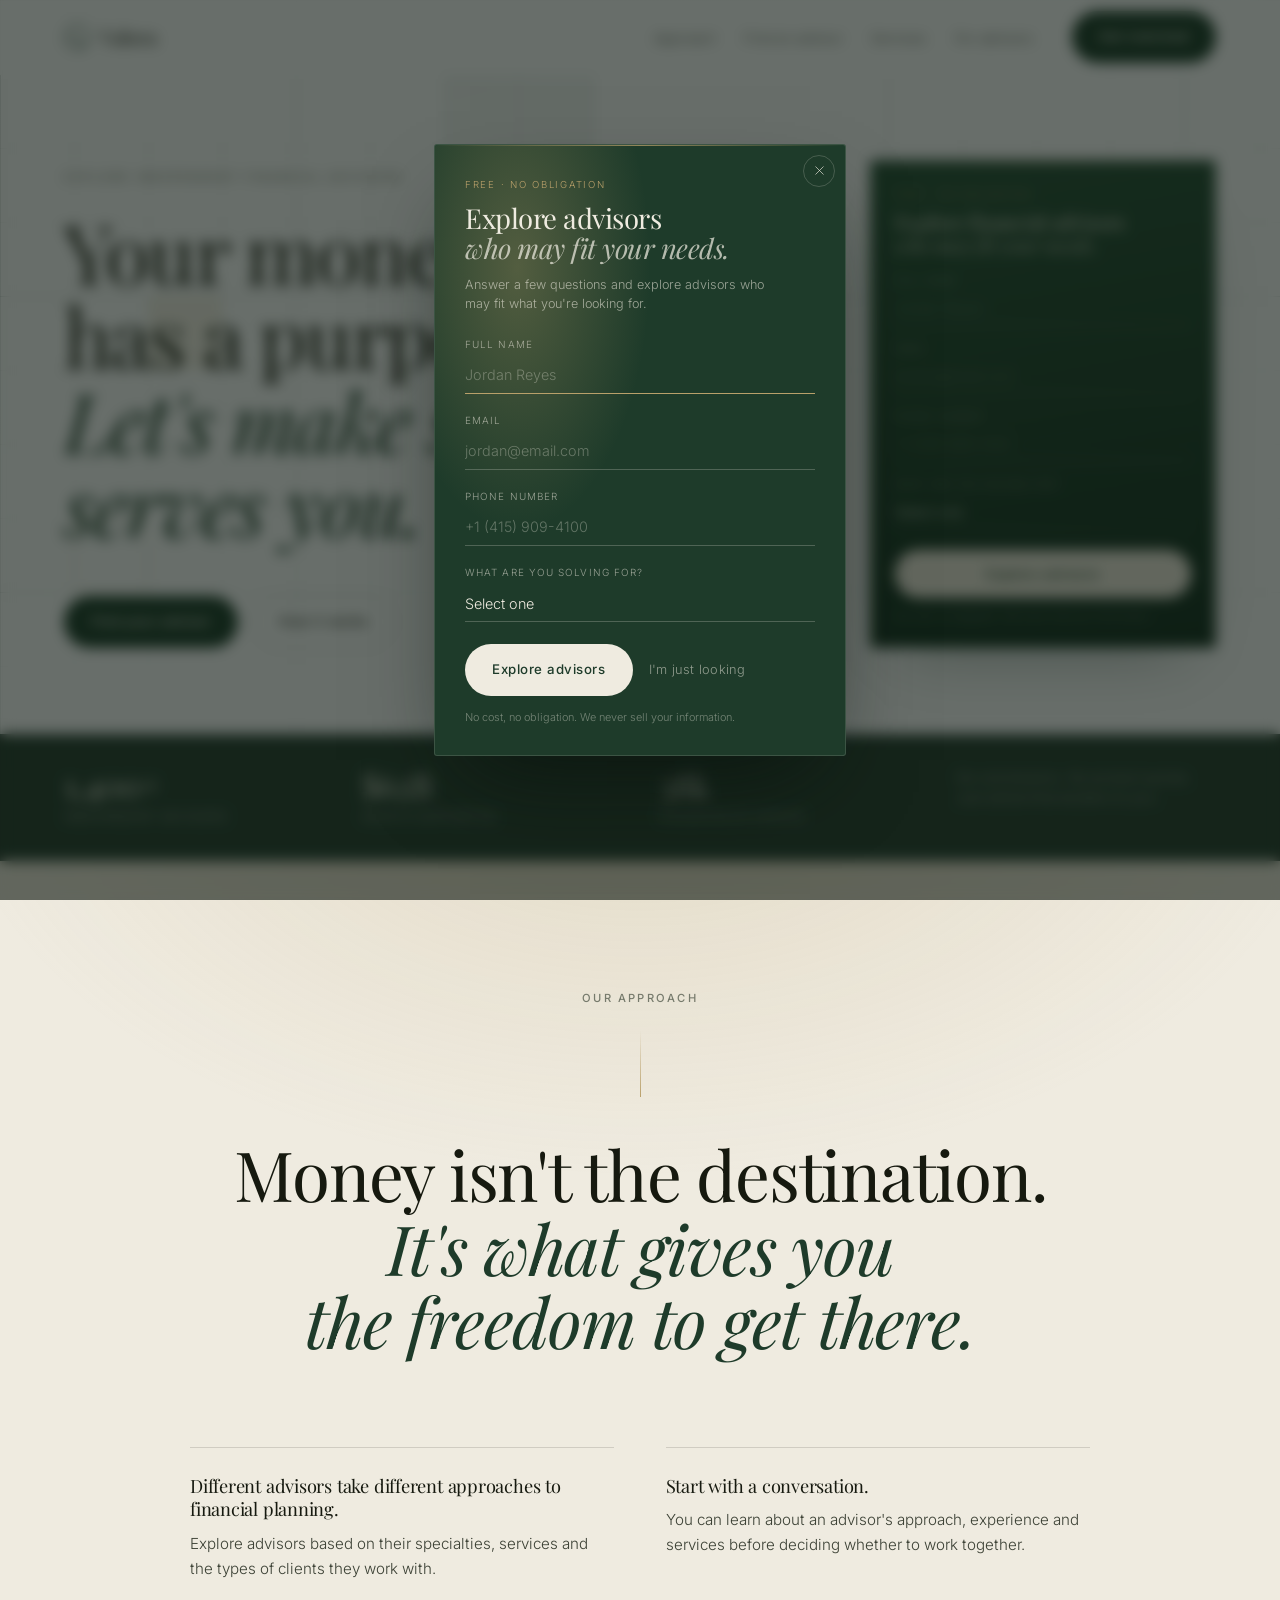
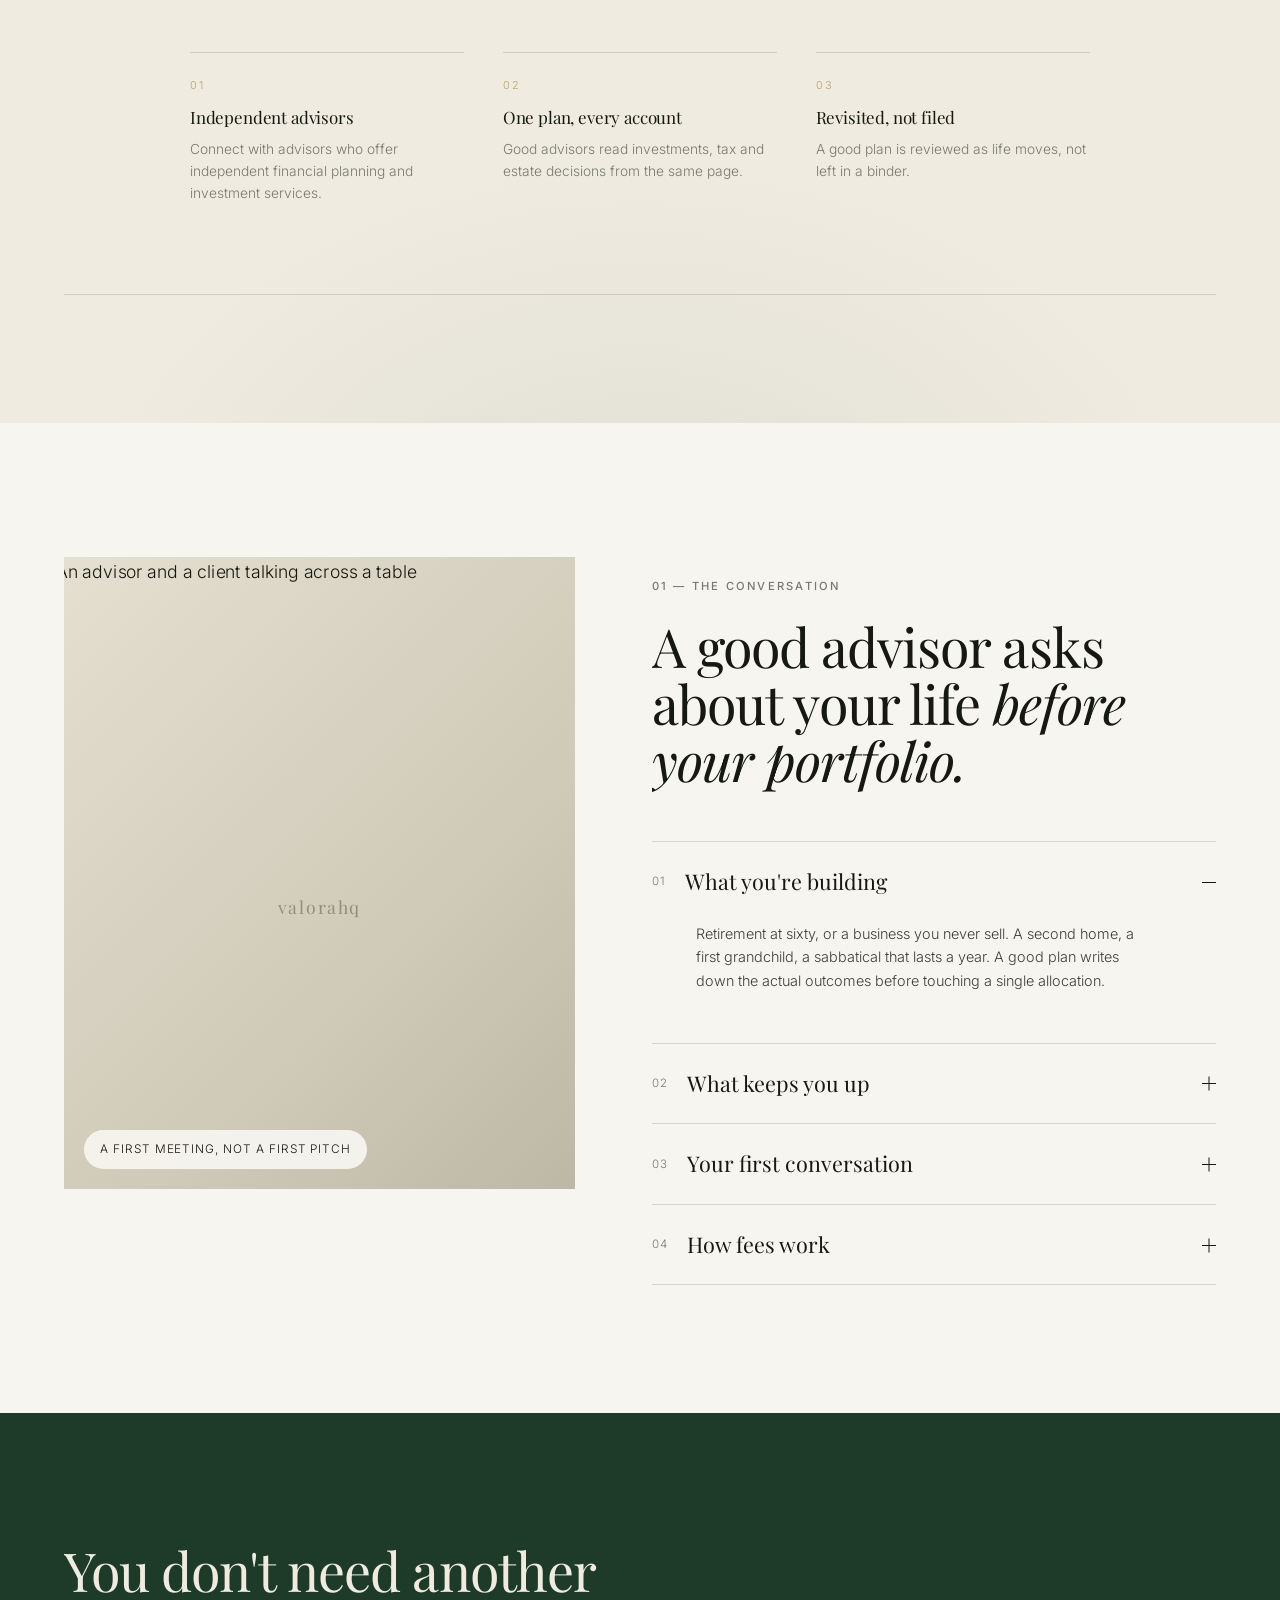
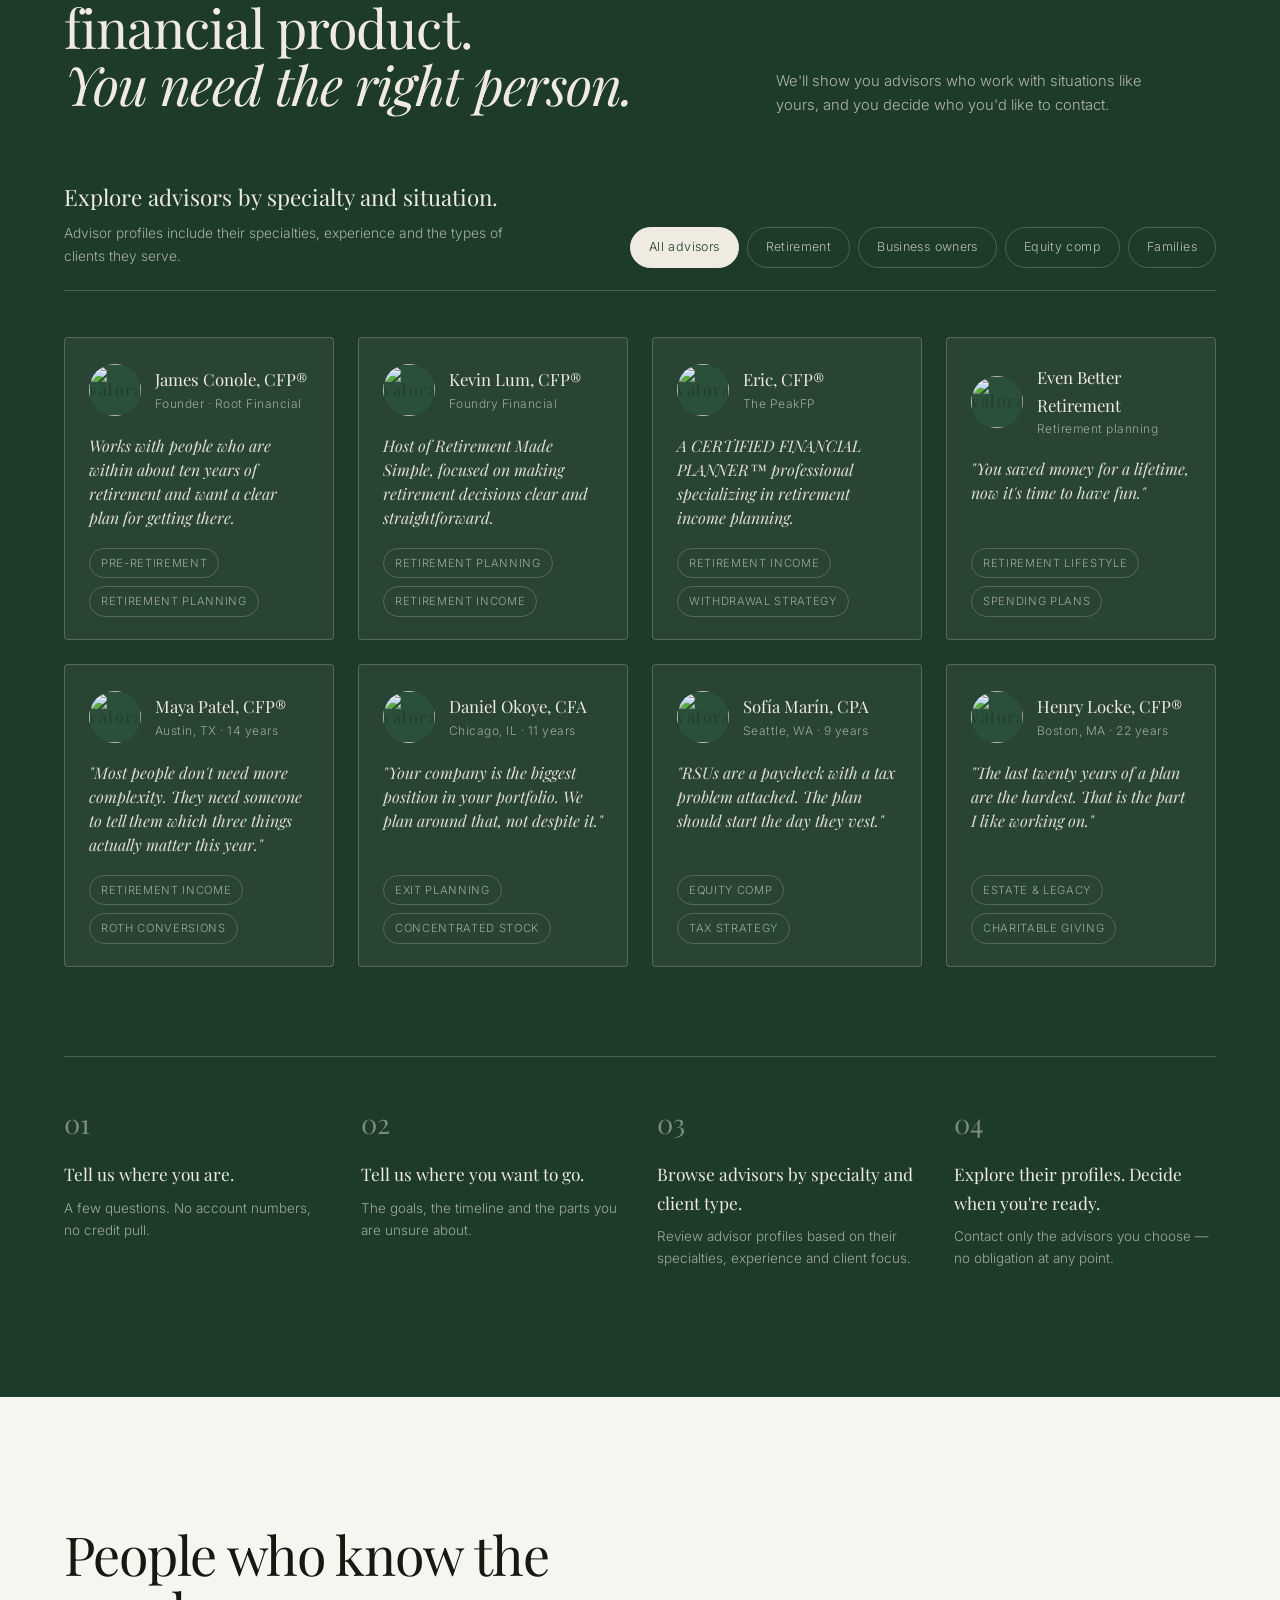
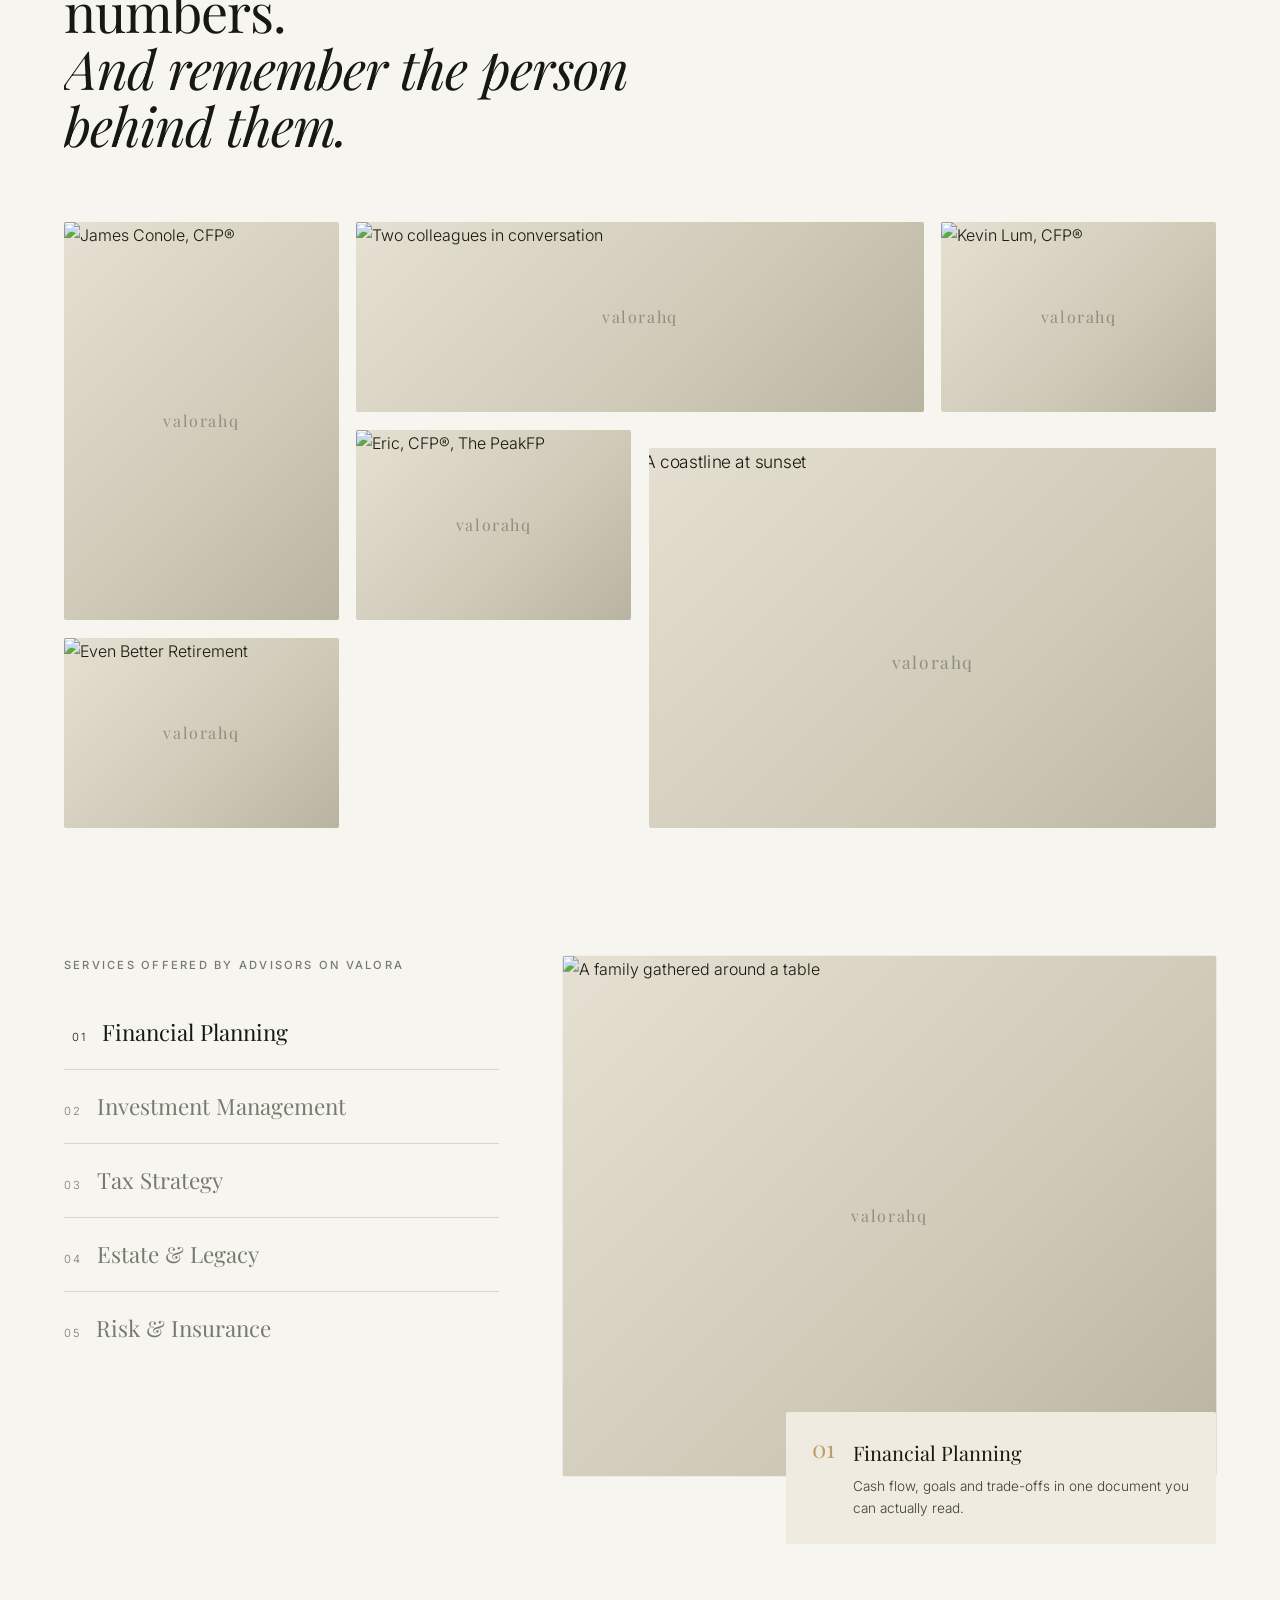
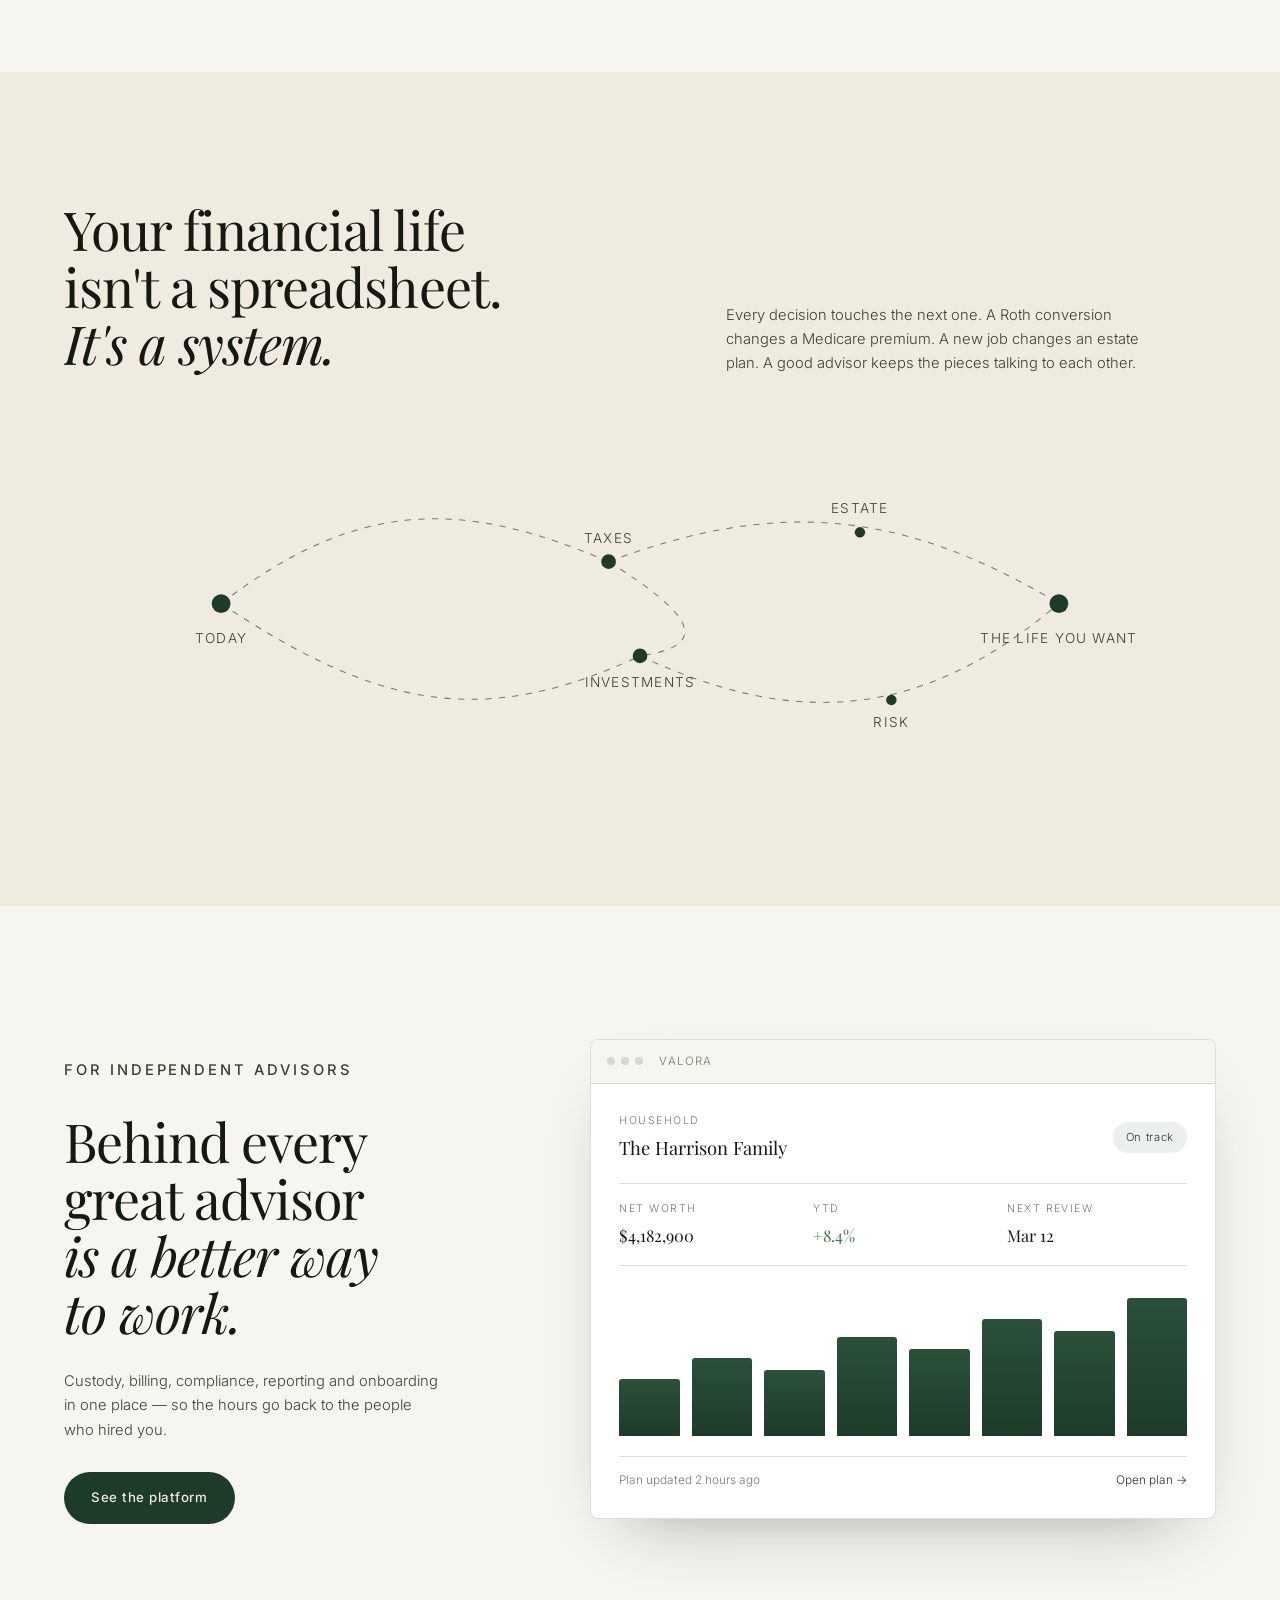
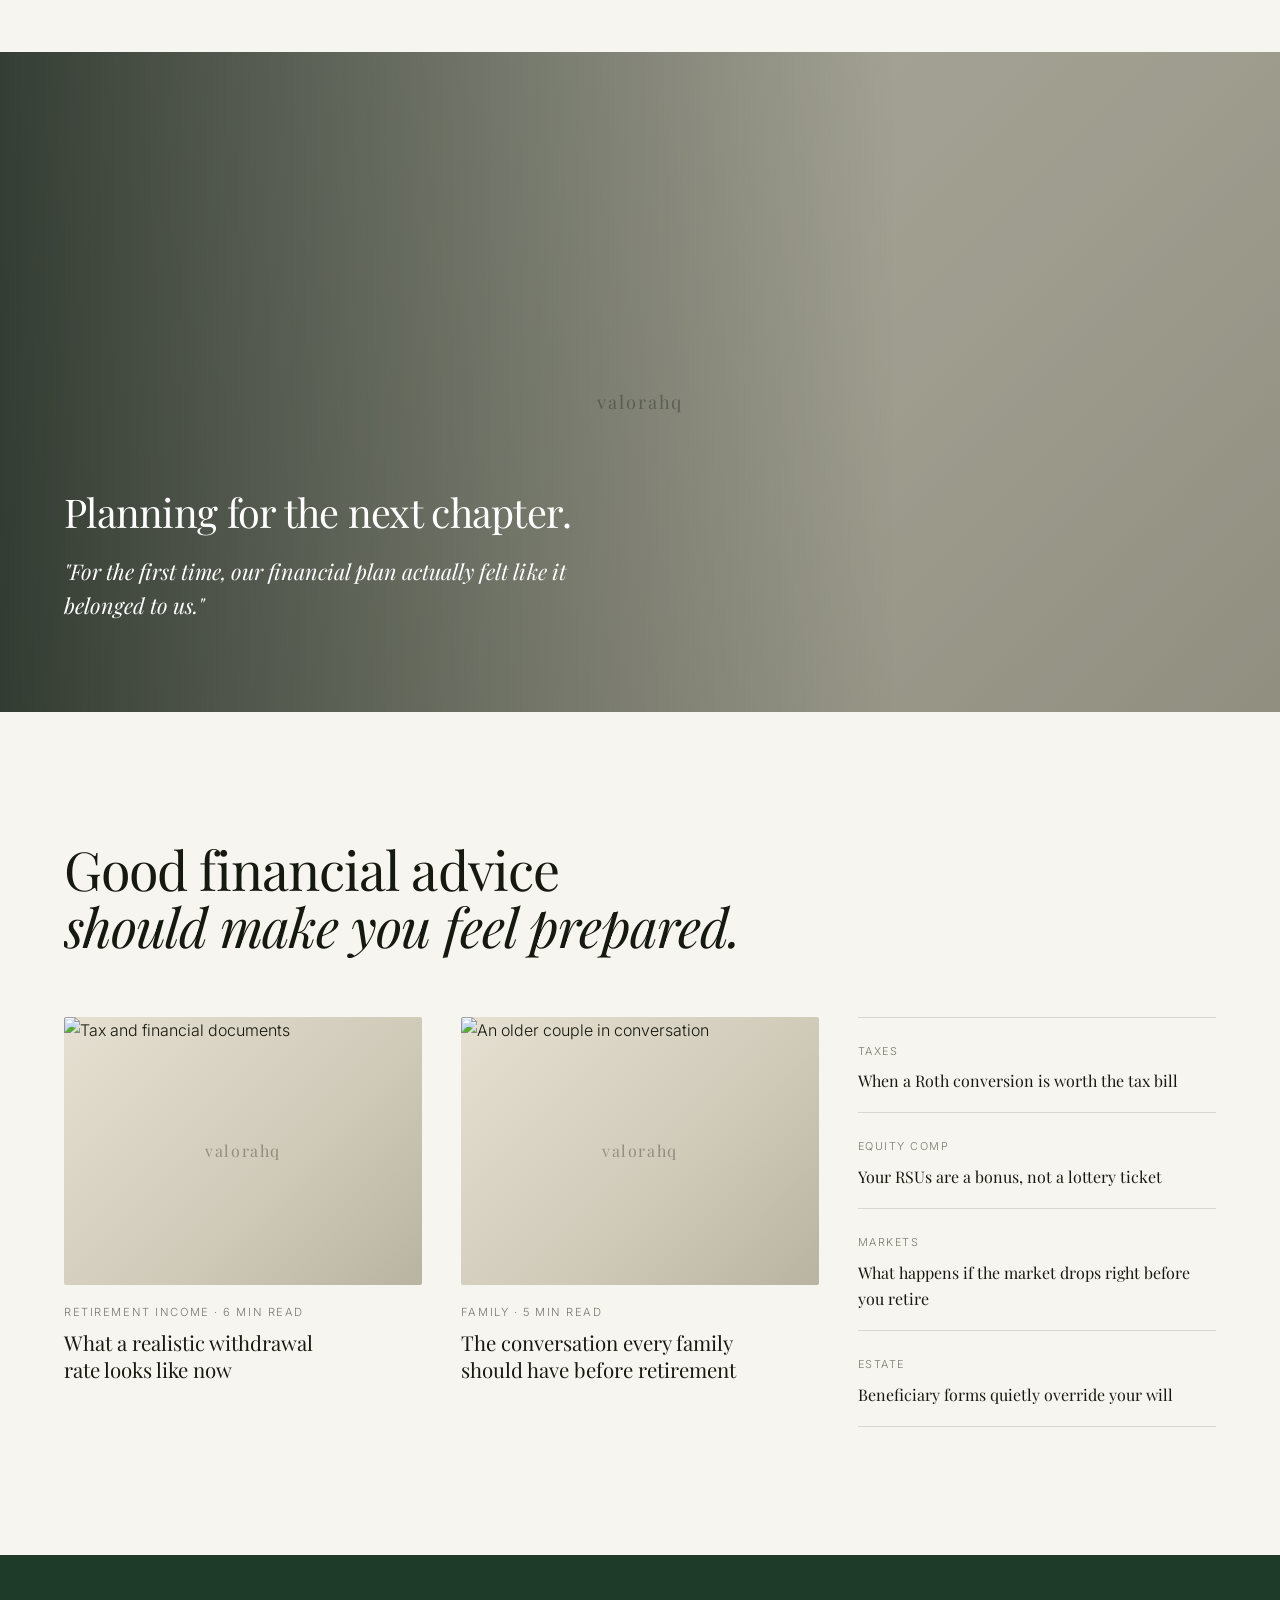
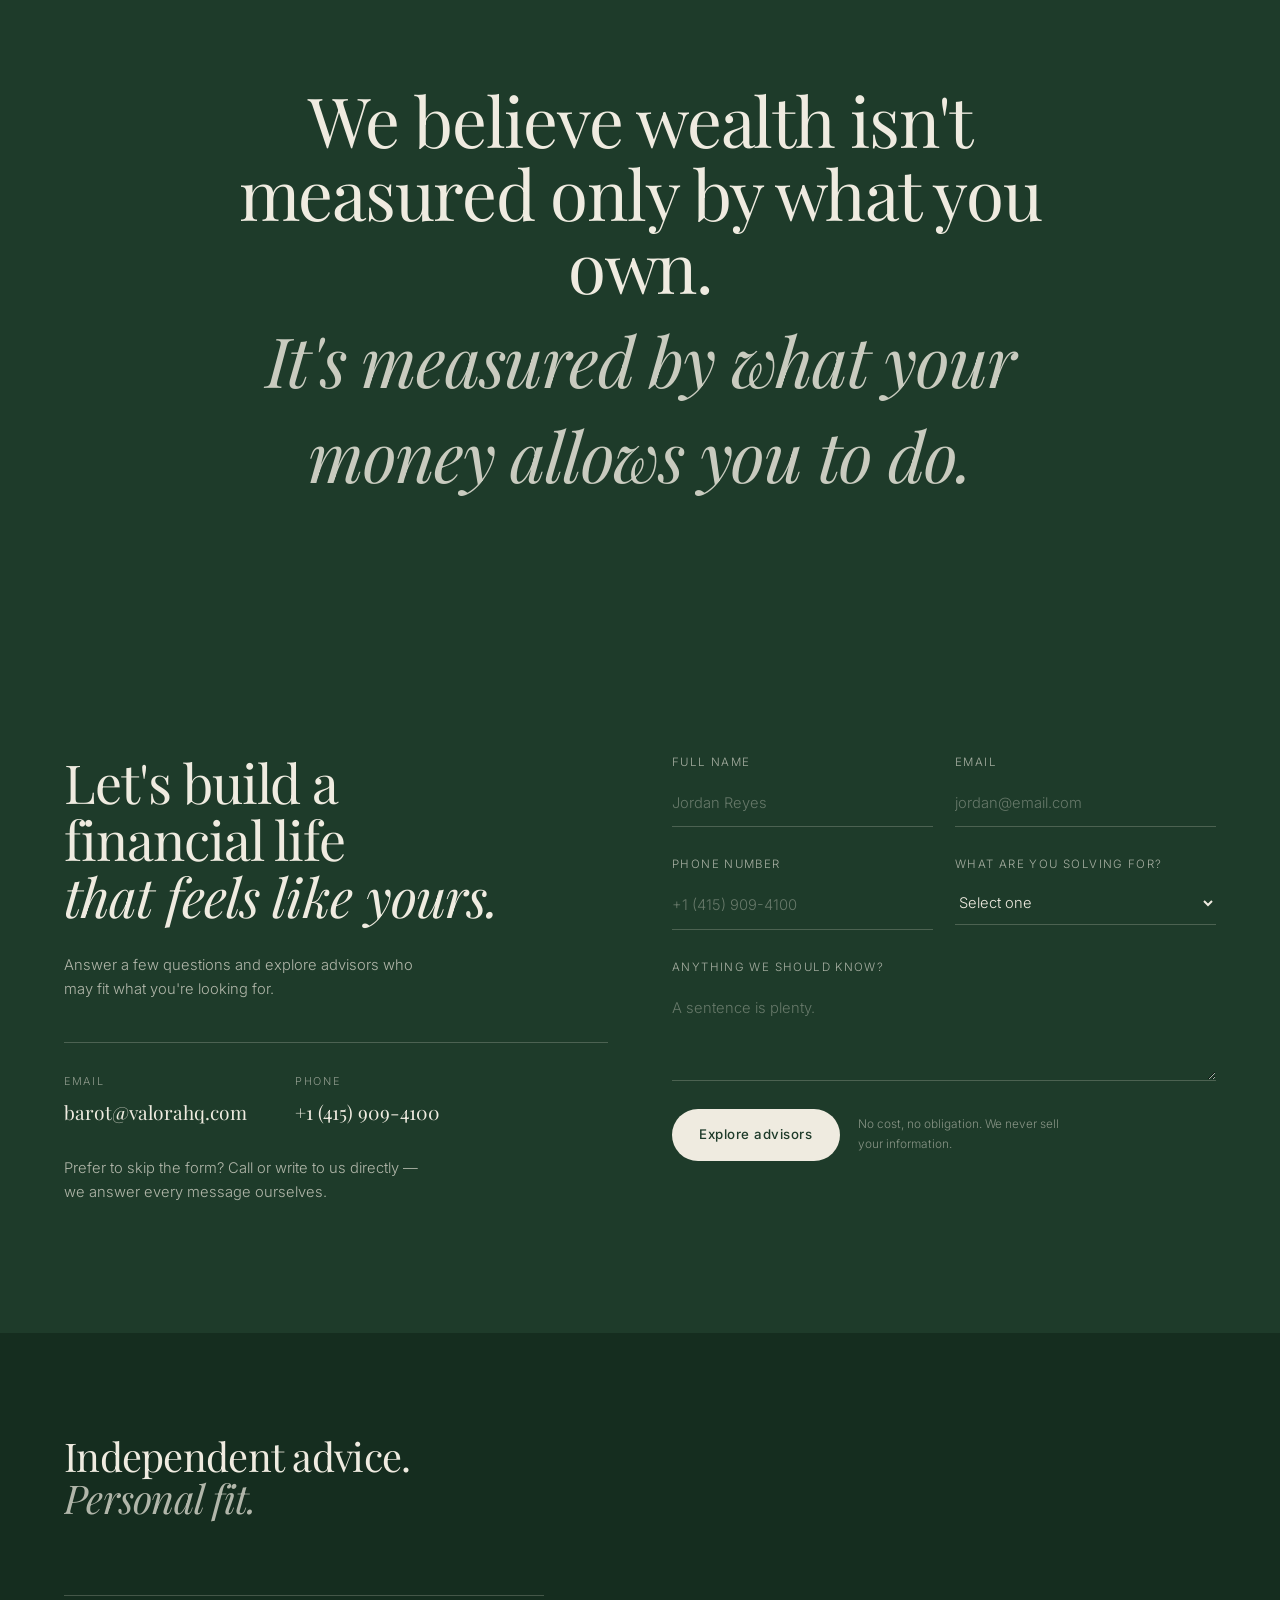
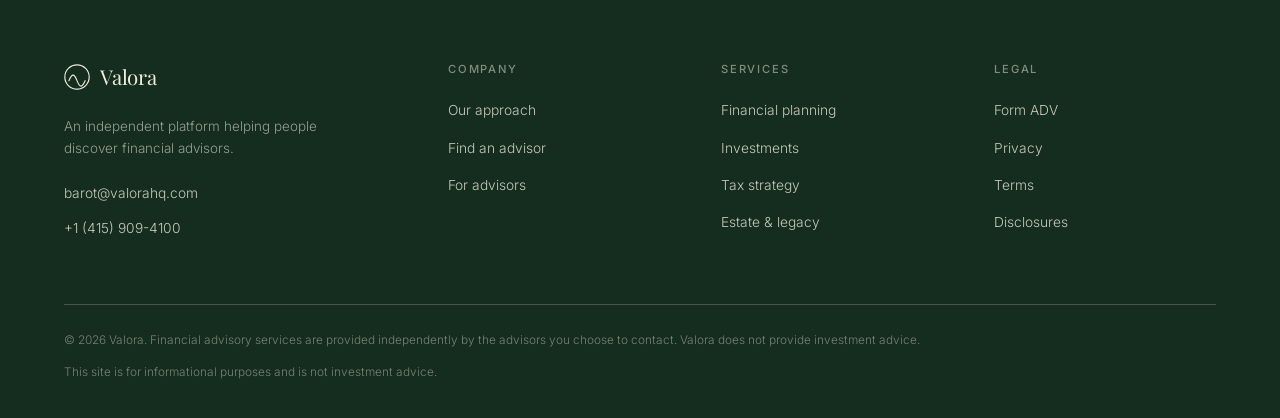
==== commit bfb7bbe5: "Update print statement from 'Hello' to 'Goodbye'" ====
--- a/index.html
+++ b/index.html
@@ -227,6 +227,42 @@
     </div>
 
     <div class="match__grid" id="advisorGrid">
+
+      <article class="acard" data-tags="retirement family" data-name="James Conole Root Financial retirement planning pre-retirees">
+        <div class="acard__top">
+          <img src="images/advisors/advisor-1.jpg" alt="" width="52" height="52" loading="lazy">
+          <div><h3>James Conole, CFP®</h3><p>Founder · Root Financial</p></div>
+        </div>
+        <p class="acard__quote">Works with people who are within about ten years of retirement and want a clear plan for getting there.</p>
+        <ul class="acard__tags"><li>Pre-retirement</li><li>Retirement planning</li></ul>
+      </article>
+
+      <article class="acard" data-tags="retirement" data-name="Kevin Lum Foundry Financial retirement made simple">
+        <div class="acard__top">
+          <img src="images/advisors/advisor-2.jpg" alt="" width="52" height="52" loading="lazy">
+          <div><h3>Kevin Lum, CFP®</h3><p>Foundry Financial</p></div>
+        </div>
+        <p class="acard__quote">Host of Retirement Made Simple, focused on making retirement decisions clear and straightforward.</p>
+        <ul class="acard__tags"><li>Retirement planning</li><li>Retirement income</li></ul>
+      </article>
+
+      <article class="acard" data-tags="retirement" data-name="Eric The PeakFP Peak retirement income planning">
+        <div class="acard__top">
+          <img src="images/advisors/advisor-3.jpg" alt="" width="52" height="52" loading="lazy">
+          <div><h3>Eric, CFP®</h3><p>The PeakFP</p></div>
+        </div>
+        <p class="acard__quote">A CERTIFIED FINANCIAL PLANNER™ professional specializing in retirement income planning.</p>
+        <ul class="acard__tags"><li>Retirement income</li><li>Withdrawal strategy</li></ul>
+      </article>
+
+      <article class="acard" data-tags="retirement family" data-name="Even Better Retirement retirement lifestyle spending">
+        <div class="acard__top">
+          <img src="images/advisors/advisor-4.jpg" alt="" width="52" height="52" loading="lazy">
+          <div><h3>Even Better Retirement</h3><p>Retirement planning</p></div>
+        </div>
+        <p class="acard__quote">"You saved money for a lifetime, now it's time to have fun."</p>
+        <ul class="acard__tags"><li>Retirement lifestyle</li><li>Spending plans</li></ul>
+      </article>
       <article class="acard" data-tags="retirement family" data-name="Maya Patel Austin Texas retirement income roth">
         <div class="acard__top">
           <img src="https://images.unsplash.com/photo-1573496359142-b8d87734a5a2?auto=format&fit=crop&w=400&q=80" alt="" loading="lazy">
@@ -280,12 +316,12 @@
     <h2 class="display display--lg people__title reveal">People who know the numbers.<br><em>And remember the person<br>behind them.</em></h2>
 
     <div class="mosaic">
-      <figure class="mos mos--a reveal"><img src="https://images.unsplash.com/photo-1573496358961-3c82861ab8f4?auto=format&fit=crop&crop=faces&w=800&h=1175&q=80" alt="Portrait of an advisor" loading="lazy"><figcaption>Elena R. · Denver</figcaption></figure>
+      <figure class="mos mos--a reveal"><img src="images/advisors/advisor-1-mosaic.jpg" alt="James Conole, CFP®" width="800" height="1175" loading="lazy"><figcaption>James Conole · Root Financial</figcaption></figure>
       <figure class="mos mos--b reveal"><img src="https://images.unsplash.com/photo-1590649681928-4b179f773bd5?auto=format&fit=crop&crop=faces&w=1400&h=475&q=80" alt="Two colleagues in conversation" loading="lazy"><figcaption>Client review, Q2</figcaption></figure>
-      <figure class="mos mos--c reveal"><img src="https://images.unsplash.com/photo-1611432579699-484f7990b127?auto=format&fit=crop&crop=faces&w=800&h=560&q=80" alt="Portrait of an advisor" loading="lazy"><figcaption>Priya N. · Atlanta</figcaption></figure>
-      <figure class="mos mos--d reveal"><img src="https://images.unsplash.com/photo-1519085360753-af0119f7cbe7?auto=format&fit=crop&crop=faces&w=800&h=560&q=80" alt="Portrait of an advisor" loading="lazy"><figcaption>Marcus D. · Portland</figcaption></figure>
+      <figure class="mos mos--c reveal"><img src="images/advisors/advisor-2-mosaic.jpg" alt="Kevin Lum, CFP®" width="800" height="560" loading="lazy"><figcaption>Kevin Lum · Foundry Financial</figcaption></figure>
+      <figure class="mos mos--d reveal"><img src="images/advisors/advisor-3-mosaic.jpg" alt="Eric, CFP®, The PeakFP" width="800" height="560" loading="lazy"><figcaption>Eric · The PeakFP</figcaption></figure>
       <figure class="mos mos--e reveal"><img src="https://images.unsplash.com/photo-1742379236765-f7a5dbef04b4?auto=format&fit=crop&crop=entropy&w=1400&h=995&q=80" alt="A coastline at sunset" loading="lazy"><figcaption>Where the plan is heading</figcaption></figure>
-      <figure class="mos mos--f reveal"><img src="https://images.unsplash.com/photo-1595211877493-41a4e5f236b3?auto=format&fit=crop&crop=faces&w=800&h=560&q=80" alt="Portrait of an advisor" loading="lazy"><figcaption>Anna K. · Madison</figcaption></figure>
+      <figure class="mos mos--f reveal"><img src="images/advisors/advisor-4-mosaic.jpg" alt="Even Better Retirement" width="800" height="560" loading="lazy"><figcaption>Even Better Retirement</figcaption></figure>
     </div>
   </div>
 </section>
--- a/styles.css
+++ b/styles.css
@@ -233,6 +233,18 @@
 .hero__title em{ font-style:italic; }
 .hero__actions{ display:flex; flex-wrap:wrap; gap:14px; margin-top:clamp(26px,4vw,42px); }
 
+.hero--sub .hero__inner{
+  grid-template-columns:1fr;
+  max-width:980px;
+}
+.hero--sub .adv-hero__sub{
+  max-width:65ch;
+  font-size:1.05rem;
+  line-height:1.7;
+  color:var(--ink-soft);
+  margin-top:22px;
+}
+
 /* ---------- hero lead card ---------- */
 .hcard{
   position:relative; overflow:hidden;
@@ -629,19 +641,14 @@
    ========================================================= */
 .insights__head{ display:flex; flex-wrap:wrap; gap:20px; justify-content:space-between; align-items:flex-end; margin-bottom:clamp(32px,5vw,58px); }
 .insights__grid{ display:grid; grid-template-columns:repeat(3,1fr); gap:clamp(20px,3vw,40px); }
-.post{ cursor:pointer; }
-.post img{ width:100%; aspect-ratio:4/3; object-fit:cover; border-radius:2px; transition:transform .9s var(--ease); }
-.post:hover img{ transform:scale(1.03); }
+.post img{ width:100%; aspect-ratio:4/3; object-fit:cover; border-radius:2px; }
 .post__meta{ font-size:.7rem; letter-spacing:.14em; text-transform:uppercase; color:var(--muted); margin:18px 0 8px; }
 .post h3{ font-family:var(--serif); font-weight:400; font-size:clamp(1.05rem,1.6vw,1.3rem); line-height:1.3; max-width:24ch; }
 .post-list li{ border-top:1px solid var(--line); }
 .post-list li:last-child{ border-bottom:1px solid var(--line); }
-.post-list a{ display:grid; grid-template-columns:1fr auto; align-items:center; gap:10px; padding:18px 0; transition:padding-left .35s var(--ease); }
-.post-list a:hover{ padding-left:8px; }
-.post-list span{ font-size:.68rem; letter-spacing:.14em; text-transform:uppercase; color:var(--muted); grid-column:1; }
-.post-list h4{ grid-column:1; font-family:var(--serif); font-weight:400; font-size:1rem; margin-top:6px; }
-.post-list em{ grid-row:1/3; grid-column:2; font-style:normal; color:var(--muted); transition:transform .3s var(--ease); }
-.post-list a:hover em{ transform:translateX(5px); color:var(--green); }
+.post-list li > div{ padding:18px 0; }
+.post-list span{ font-size:.68rem; letter-spacing:.14em; text-transform:uppercase; color:var(--muted); }
+.post-list h4{ font-family:var(--serif); font-weight:400; font-size:1rem; margin-top:6px; }
 
 /* =========================================================
    BELIEF + QUOTE
@@ -1120,3 +1127,652 @@
   .gate__tick{ animation:none; }
   .gate__x:hover{ transform:none; }
 }
+
+/* =========================================================
+   FOR ADVISORS PAGE (/for-advisors/)
+   ========================================================= */
+.nav__list a.is-current{ color:var(--green); }
+.nav__list a.is-current::after{ width:100%; }
+
+.adv-hero__sub{ margin-top:clamp(20px,2.6vw,28px); max-width:50ch; font-size:.95rem; color:var(--ink-soft); }
+
+/* tick list */
+.adv-ticks{ display:grid; gap:12px; margin-top:26px; }
+.adv-ticks li{ position:relative; padding-left:30px; font-size:.9rem; color:var(--ink-soft); }
+.adv-ticks li::before{
+  content:""; position:absolute; left:0; top:.28em; width:18px; height:18px; border-radius:50%;
+  border:1px solid rgba(185,160,106,.7);
+}
+.adv-ticks li::after{
+  content:""; position:absolute; left:6px; top:calc(.28em + 4px); width:5px; height:9px;
+  border:solid var(--green); border-width:0 1.4px 1.4px 0; transform:rotate(45deg);
+}
+
+/* introductions pipeline mock */
+.adv-pipe .platform__copy p{ margin-bottom:0; }
+.pipe{ display:grid; gap:0; border-top:1px solid var(--line); }
+.pipe__row{
+  display:flex; align-items:center; justify-content:space-between; gap:12px;
+  padding:13px 0; border-bottom:1px solid var(--line);
+}
+.pipe__who{ display:flex; align-items:center; gap:12px; min-width:0; }
+.pipe__av{
+  flex:none; width:36px; height:36px; border-radius:50%; display:grid; place-items:center;
+  background:rgba(30,59,42,.08); color:var(--green); font-size:.7rem; font-weight:500; letter-spacing:.06em;
+}
+.pipe__name{ font-size:.86rem; font-weight:400; color:var(--ink); white-space:nowrap; overflow:hidden; text-overflow:ellipsis; }
+.pipe__need{ font-size:.74rem; color:var(--muted); }
+.mock .pipe__row{ opacity:0; transform:translateX(14px); transition:opacity .7s var(--ease), transform .7s var(--ease); }
+.mock.is-in .pipe__row{ opacity:1; transform:none; }
+.mock.is-in .pipe__row:nth-child(2){ transition-delay:.12s; }
+.mock.is-in .pipe__row:nth-child(3){ transition-delay:.24s; }
+
+/* platform feature grid */
+.adv-feat__head{ max-width:760px; }
+.adv-feat__head > p:last-child{ margin-top:22px; font-size:.95rem; color:var(--ink-soft); max-width:46ch; }
+.feat{
+  display:grid; grid-template-columns:repeat(3,1fr);
+  margin-top:clamp(40px,6vw,76px); border-top:1px solid var(--line); border-left:1px solid var(--line);
+}
+.feat__item{
+  padding:clamp(24px,3vw,38px) clamp(20px,2.6vw,32px);
+  border-right:1px solid var(--line); border-bottom:1px solid var(--line);
+  transition:background .4s var(--ease);
+}
+.feat__item:hover{ background:rgba(247,245,240,.7); }
+.feat__icon{
+  display:grid; place-items:center; width:44px; height:44px; border-radius:50%;
+  border:1px solid rgba(185,160,106,.6); color:var(--green); margin-bottom:22px;
+}
+.feat__icon svg{ width:20px; height:20px; }
+.feat__item h3{ font-family:var(--serif); font-weight:400; font-size:1.2rem; margin-bottom:8px; }
+.feat__item p{ font-size:.86rem; color:var(--ink-soft); max-width:36ch; }
+
+/* comparison table */
+.adv-compare__head{ display:grid; grid-template-columns:1.2fr .8fr; gap:clamp(20px,5vw,70px); align-items:end; }
+.adv-compare__head p{ font-size:.92rem; color:var(--ink-soft); max-width:36ch; }
+.ctable{ margin-top:clamp(36px,5vw,64px); border-top:1px solid var(--ink); }
+.ctable__row{
+  display:grid; grid-template-columns:1.6fr repeat(3,1fr); align-items:center;
+  border-bottom:1px solid var(--line);
+}
+.ctable__row > span{ padding:18px 16px; font-size:.88rem; }
+.ctable__row > span:first-child{ padding-left:0; font-family:var(--serif); font-size:1.02rem; color:var(--ink); }
+.ctable__row--head > span{
+  font-family:var(--sans) !important; font-size:.68rem !important; letter-spacing:.16em;
+  text-transform:uppercase; color:var(--muted); font-weight:500;
+}
+.ctable .is-us{ background:rgba(30,59,42,.06); color:var(--green); font-weight:500; }
+.ctable__row--head .is-us{ background:var(--green); color:var(--cream); }
+.ctable .yes, .ctable .no{ display:flex; align-items:center; gap:10px; }
+.ctable .yes::before, .ctable .no::before{
+  content:""; flex:none; width:7px; height:7px; border-radius:50%;
+}
+.ctable .yes::before{ background:var(--green); }
+.ctable .no::before{ background:transparent; border:1px solid var(--muted); }
+.ctable .no{ color:var(--muted); }
+
+/* advisor voices */
+.adv-voices .match__grid{ margin-top:clamp(36px,5vw,60px); }
+.adv-voices__fine{ margin-top:28px; font-size:.74rem; color:rgba(239,235,224,.5); max-width:70ch; }
+
+/* criteria + faq */
+.adv-faq .life__grid{ align-items:start; }
+.adv-criteria{
+  background:var(--cream); border-radius:4px; padding:clamp(28px,3.4vw,44px);
+  position:sticky; top:100px;
+}
+.adv-criteria > p:not(.eyebrow){ margin-top:18px; font-size:.9rem; color:var(--ink-soft); max-width:40ch; }
+.adv-criteria .display em{ color:var(--green); }
+
+@media (max-width:1080px){
+  .feat{ grid-template-columns:repeat(2,1fr); }
+  .adv-compare__head{ grid-template-columns:1fr; align-items:start; }
+}
+@media (max-width:900px){
+  .adv-criteria{ position:static; }
+}
+@media (max-width:620px){
+  .feat{ grid-template-columns:1fr; }
+  .ctable__row{ grid-template-columns:1.3fr repeat(3,1fr); }
+  .ctable__row > span{ padding:14px 6px; font-size:.74rem; }
+  .ctable__row > span:first-child{ font-size:.86rem; }
+  .ctable__row--head > span{ font-size:.56rem !important; letter-spacing:.08em; }
+  .ctable .yes::before, .ctable .no::before{ display:none; }
+  .pipe__name{ white-space:normal; }
+}
+
+/* =========================================================
+   FOR ADVISORS PAGE EXTENSIONS
+   Ecosystem Strip, ROI Calculator, Pipeline Simulator,
+   Directory Preview, Testimonials Grid, and Responsive Rules
+   ========================================================= */
+
+/* Institutional Partner / Custodian strip */
+.partner-strip{
+  padding:32px 0;
+  border-top:1px solid var(--line);
+  border-bottom:1px solid var(--line);
+  background:#fff;
+}
+.partner-strip__inner{
+  display:flex;
+  flex-direction:column;
+  align-items:center;
+  gap:16px;
+  text-align:center;
+}
+.partner-strip__label{
+  font-size:.7rem;
+  letter-spacing:.16em;
+  text-transform:uppercase;
+  color:var(--muted);
+  font-weight:500;
+}
+.partner-strip__list{
+  display:flex;
+  flex-wrap:wrap;
+  align-items:center;
+  justify-content:center;
+  gap:10px 18px;
+}
+.partner-pill{
+  display:inline-flex;
+  align-items:center;
+  gap:8px;
+  padding:7px 15px;
+  background:var(--paper);
+  border:1px solid var(--line);
+  border-radius:999px;
+  font-size:.8rem;
+  font-weight:500;
+  color:var(--ink-soft);
+  transition:all .3s var(--ease);
+}
+.partner-pill:hover{
+  border-color:var(--gold);
+  color:var(--green);
+  transform:translateY(-1px);
+}
+.partner-pill__dot{
+  width:6px;
+  height:6px;
+  border-radius:50%;
+  background:var(--gold);
+}
+
+/* Practice Growth & ROI Calculator */
+.adv-calc{
+  position:relative;
+  overflow:hidden;
+}
+.adv-calc__head{
+  max-width:780px;
+  margin-inline:auto;
+  text-align:center;
+  margin-bottom:clamp(32px, 5vw, 56px);
+}
+.adv-calc__head p{
+  margin-top:14px;
+  color:rgba(239,235,224,.82);
+  font-size:1.02rem;
+  max-width:54ch;
+  margin-inline:auto;
+}
+.calc-card{
+  background:rgba(255,255,255,.05);
+  border:1px solid rgba(239,235,224,.18);
+  backdrop-filter:blur(14px);
+  -webkit-backdrop-filter:blur(14px);
+  border-radius:12px;
+  padding:clamp(24px, 4vw, 48px);
+  box-shadow:0 24px 60px rgba(0,0,0,.26);
+}
+.calc-grid{
+  display:grid;
+  grid-template-columns:1.15fr .85fr;
+  gap:clamp(28px, 4vw, 56px);
+  align-items:center;
+}
+.calc-inputs{
+  display:grid;
+  gap:26px;
+}
+.calc-input-group{
+  display:grid;
+  gap:9px;
+}
+.calc-label-row{
+  display:flex;
+  justify-content:space-between;
+  align-items:baseline;
+}
+.calc-label{
+  font-size:.85rem;
+  font-weight:500;
+  color:var(--cream);
+  letter-spacing:.02em;
+}
+.calc-val-badge{
+  font-family:var(--serif);
+  font-size:1.2rem;
+  color:var(--gold);
+  font-weight:500;
+}
+.calc-slider-wrap{
+  position:relative;
+}
+.calc-slider{
+  -webkit-appearance:none;
+  appearance:none;
+  width:100%;
+  height:6px;
+  border-radius:999px;
+  background:rgba(239,235,224,.22);
+  outline:none;
+  cursor:pointer;
+  transition:background .3s;
+}
+.calc-slider::-webkit-slider-thumb{
+  -webkit-appearance:none;
+  appearance:none;
+  width:20px;
+  height:20px;
+  border-radius:50%;
+  background:var(--cream);
+  border:2px solid var(--gold);
+  cursor:pointer;
+  box-shadow:0 2px 8px rgba(0,0,0,.3);
+  transition:transform .2s, background .2s;
+}
+.calc-slider::-webkit-slider-thumb:hover{
+  transform:scale(1.15);
+  background:#fff;
+}
+.calc-slider::-moz-range-thumb{
+  width:20px;
+  height:20px;
+  border-radius:50%;
+  background:var(--cream);
+  border:2px solid var(--gold);
+  cursor:pointer;
+  box-shadow:0 2px 8px rgba(0,0,0,.3);
+}
+.calc-range-marks{
+  display:flex;
+  justify-content:space-between;
+  font-size:.7rem;
+  color:rgba(239,235,224,.48);
+  margin-top:4px;
+}
+
+/* Calculator Results Panel */
+.calc-results{
+  background:rgba(14,30,20,.8);
+  border:1px solid rgba(185,160,106,.4);
+  border-radius:8px;
+  padding:clamp(22px, 3vw, 36px);
+  display:grid;
+  gap:20px;
+}
+.calc-res-title{
+  font-size:.7rem;
+  letter-spacing:.18em;
+  text-transform:uppercase;
+  color:var(--gold);
+  font-weight:500;
+  margin-bottom:2px;
+}
+.calc-res-box{
+  border-bottom:1px solid rgba(239,235,224,.12);
+  padding-bottom:14px;
+}
+.calc-res-box:last-of-type{
+  border-bottom:none;
+  padding-bottom:2px;
+}
+.calc-res-num{
+  font-family:var(--serif);
+  font-size:clamp(1.7rem, 2.8vw, 2.3rem);
+  line-height:1.1;
+  color:var(--cream);
+  font-weight:400;
+}
+.calc-res-num em{
+  font-style:normal;
+  color:var(--gold);
+}
+.calc-res-label{
+  font-size:.78rem;
+  color:rgba(239,235,224,.7);
+  margin-top:4px;
+}
+.calc-cta-wrap{
+  margin-top:6px;
+  display:grid;
+  gap:10px;
+}
+.calc-cta-wrap .btn{
+  width:100%;
+}
+.calc-fine{
+  font-size:.66rem;
+  color:rgba(239,235,224,.5);
+  text-align:center;
+  line-height:1.5;
+}
+
+/* Pipeline Filter & Interactive Mock */
+.pipe-filter-wrap{
+  display:flex;
+  flex-wrap:wrap;
+  gap:8px;
+  margin-bottom:18px;
+}
+.pipe-chip{
+  background:transparent;
+  border:1px solid var(--line);
+  padding:5px 13px;
+  border-radius:999px;
+  font-size:.74rem;
+  color:var(--ink-soft);
+  cursor:pointer;
+  transition:all .25s var(--ease);
+}
+.pipe-chip.is-active,
+.pipe-chip:hover{
+  background:var(--green);
+  color:var(--cream);
+  border-color:var(--green);
+}
+.pipe__meta-row{
+  display:flex;
+  flex-wrap:wrap;
+  gap:10px;
+  font-size:.72rem;
+  color:var(--muted);
+  margin-top:4px;
+}
+.pipe__meta-tag{
+  display:inline-flex;
+  align-items:center;
+  gap:4px;
+  background:rgba(30,59,42,.06);
+  padding:2px 8px;
+  border-radius:4px;
+  color:var(--green);
+  font-weight:500;
+}
+
+/* Advisor Directory Showcase Card */
+.dir-showcase{
+  background:var(--paper);
+  border:1px solid var(--line);
+  border-radius:8px;
+  padding:clamp(24px, 3.5vw, 42px);
+  margin-top:clamp(32px, 4vw, 56px);
+  display:grid;
+  grid-template-columns:1.05fr .95fr;
+  gap:clamp(24px, 4vw, 48px);
+  align-items:center;
+}
+.dir-card-mock{
+  background:#fff;
+  border:1px solid var(--line);
+  border-radius:8px;
+  padding:26px;
+  box-shadow:0 12px 34px rgba(22,25,15,.06);
+  position:relative;
+}
+.dir-card-mock::after{
+  content:"Valora Verified Fiduciary Profile";
+  position:absolute;
+  top:-11px;
+  right:18px;
+  background:var(--green);
+  color:var(--cream);
+  font-size:.62rem;
+  letter-spacing:.12em;
+  text-transform:uppercase;
+  font-weight:600;
+  padding:3px 11px;
+  border-radius:999px;
+}
+.dir-profile-head{
+  display:flex;
+  align-items:center;
+  gap:16px;
+  margin-bottom:14px;
+}
+.dir-profile-img{
+  width:62px;
+  height:62px;
+  border-radius:50%;
+  object-fit:cover;
+  border:2px solid var(--gold);
+}
+.dir-profile-head h4{
+  font-family:var(--serif);
+  font-size:1.18rem;
+  color:var(--ink);
+}
+.dir-profile-head p{
+  font-size:.8rem;
+  color:var(--muted);
+}
+.dir-tags{
+  display:flex;
+  flex-wrap:wrap;
+  gap:6px;
+  margin:12px 0;
+}
+.dir-tag{
+  font-size:.7rem;
+  padding:3px 9px;
+  border-radius:999px;
+  background:var(--paper);
+  border:1px solid var(--line);
+  color:var(--ink-soft);
+}
+.dir-quote{
+  font-size:.86rem;
+  font-style:italic;
+  color:var(--ink-soft);
+  line-height:1.6;
+  border-left:2px solid var(--gold);
+  padding-left:12px;
+  margin:14px 0 18px;
+}
+
+/* Advisor Testimonials Grid */
+.adv-test-grid{
+  display:grid;
+  grid-template-columns:repeat(3, 1fr);
+  gap:clamp(20px, 3vw, 32px);
+  margin-top:clamp(36px, 5vw, 64px);
+}
+.tcard{
+  background:#fff;
+  border:1px solid var(--line);
+  border-radius:6px;
+  padding:clamp(22px, 2.5vw, 32px);
+  display:flex;
+  flex-direction:column;
+  justify-content:space-between;
+  transition:transform .35s var(--ease), box-shadow .35s var(--ease);
+}
+.tcard:hover{
+  transform:translateY(-4px);
+  box-shadow:0 16px 36px rgba(22,25,15,.08);
+}
+.tcard__badge{
+  display:inline-flex;
+  align-items:center;
+  gap:6px;
+  font-size:.68rem;
+  letter-spacing:.1em;
+  text-transform:uppercase;
+  font-weight:600;
+  color:var(--green);
+  background:rgba(30,59,42,.08);
+  padding:3px 10px;
+  border-radius:999px;
+  width:fit-content;
+  margin-bottom:16px;
+}
+.tcard__quote{
+  font-family:var(--serif);
+  font-size:1.02rem;
+  line-height:1.55;
+  color:var(--ink);
+  margin-bottom:22px;
+}
+.tcard__author{
+  display:flex;
+  align-items:center;
+  gap:12px;
+  border-top:1px solid var(--line);
+  padding-top:16px;
+}
+.tcard__av{
+  width:42px;
+  height:42px;
+  border-radius:50%;
+  object-fit:cover;
+}
+.tcard__name{
+  font-size:.86rem;
+  font-weight:500;
+  color:var(--ink);
+}
+.tcard__role{
+  font-size:.72rem;
+  color:var(--muted);
+}
+.tcard__stat{
+  margin-top:12px;
+  padding:8px 12px;
+  background:var(--paper);
+  border-radius:4px;
+  font-size:.76rem;
+  font-weight:500;
+  color:var(--green);
+}
+
+@media (max-width:960px){
+  .calc-grid{ grid-template-columns:1fr; }
+  .adv-test-grid{ grid-template-columns:1fr; }
+  .dir-showcase{ grid-template-columns:1fr; }
+}
+
+/* lead-form error text in the modal */
+.gate__fine.is-error{ color:#e3a493; }
+
+/* =========================================================
+   ADVISOR SECTION INTRO
+   ========================================================= */
+.match__tools{ align-items:flex-end; }
+.match__intro h3{ font-family:var(--serif); font-weight:400; font-size:clamp(1.15rem,1.8vw,1.4rem); }
+.match__intro p{ margin-top:6px; font-size:.86rem; color:rgba(239,235,224,.66); max-width:52ch; }
+
+
+/* =========================================================
+   INSIGHTS — editorial showcase (non-clickable) + rotating word
+   ========================================================= */
+.post{ display:block; cursor:default; }
+.post-list li > div{ display:block; padding:18px 0; cursor:default; }
+
+.rotator{ display:inline-block; transition:opacity .38s var(--ease), transform .38s var(--ease); }
+.rotator.is-out{ opacity:0; transform:translateY(.25em); }
+@media (prefers-reduced-motion: reduce){ .rotator{ transition:none; } }
+
+/* =========================================================
+   SUB-PAGES (insights, articles)
+   ========================================================= */
+.narrow{ max-width:860px; }
+.page-hero{
+  padding-top:clamp(120px,13vw,168px); padding-bottom:clamp(48px,6vw,80px);
+  background:#fff; border-bottom:1px solid var(--line);
+}
+.page-hero .display em{ color:var(--green); }
+.article .eyebrow a{ border-bottom:1px solid var(--line); }
+.article .eyebrow a:hover{ color:var(--green); }
+
+
+/* article */
+.article{ padding-top:clamp(116px,12vw,156px); padding-bottom:var(--sec-y); background:var(--paper); }
+.article__wrap{ max-width:780px; }
+.article__title{ font-size:clamp(2rem,4.6vw,3.3rem); }
+.article__meta{ margin-top:18px; font-size:.8rem; color:var(--muted); }
+
+
+.prose__lede{ font-size:1.12rem; line-height:1.7; color:var(--ink); font-weight:400; }
+.prose{ margin-top:clamp(28px,4vw,44px); font-size:1rem; line-height:1.78; color:var(--ink-soft); }
+.prose h2{ font-family:var(--serif); font-weight:400; font-size:clamp(1.35rem,2.4vw,1.75rem); color:var(--ink); margin:2em 0 .6em; line-height:1.2; }
+.prose h2:first-child{ margin-top:0; }
+.prose h3{ font-family:var(--serif); font-weight:400; font-size:1.2rem; color:var(--ink); margin:1.6em 0 .4em; }
+.prose p + p{ margin-top:1em; }
+.prose ul{ margin:.9em 0 1.1em; display:grid; gap:.55em; }
+.prose li{ position:relative; padding-left:22px; }
+.prose li::before{ content:""; position:absolute; left:2px; top:.8em; width:8px; height:1px; background:var(--gold); }
+.prose a{ color:var(--green); border-bottom:1px solid rgba(30,59,42,.3); transition:border-color .3s var(--ease); }
+.prose a:hover{ border-bottom-color:var(--green); }
+.prose strong{ font-weight:500; color:var(--ink); }
+
+.article__note{ margin-top:32px; font-size:.8rem; line-height:1.65; color:var(--muted); }
+
+/* faq (details/summary — no JS needed) */
+.faq{ margin-top:clamp(44px,6vw,72px); border-top:1px solid var(--line); }
+.faq__title{ font-family:var(--serif); font-weight:400; font-size:clamp(1.3rem,2.2vw,1.6rem); padding:26px 0 10px; }
+.faq__item{ border-bottom:1px solid var(--line); }
+.faq__item summary{
+  list-style:none; cursor:pointer; position:relative;
+  padding:20px 40px 20px 0; font-family:var(--serif); font-size:clamp(1.02rem,1.6vw,1.2rem); color:var(--ink);
+}
+.faq__item summary::-webkit-details-marker{ display:none; }
+.faq__item summary::before,
+.faq__item summary::after{
+  content:""; position:absolute; right:6px; top:50%; width:14px; height:1px; background:var(--ink);
+  transition:transform .3s var(--ease);
+}
+.faq__item summary::after{ transform:rotate(90deg); }
+.faq__item[open] summary::after{ transform:rotate(0deg); }
+.faq__item p{ padding:0 40px 22px 0; font-size:.94rem; line-height:1.7; color:var(--ink-soft); max-width:68ch; }
+.life__body .faq{ margin-top:0; }
+
+/* call-to-action band inside articles */
+.cta-band{
+  margin-top:clamp(40px,5vw,60px); padding:clamp(22px,3vw,32px);
+  display:flex; flex-wrap:wrap; align-items:center; justify-content:space-between; gap:18px;
+  background:var(--green); color:var(--cream); border-radius:4px;
+}
+.cta-band p{ font-family:var(--serif); font-size:clamp(1.05rem,1.8vw,1.3rem); max-width:36ch; }
+.cta-band .btn--dark{ background:var(--cream); color:var(--green); }
+.cta-band .btn--dark:hover{ background:#fff; }
+
+/* article link lists */
+.related{ margin-top:clamp(40px,5vw,60px); }
+.related__title{ font-size:.7rem; letter-spacing:.18em; text-transform:uppercase; font-weight:500; color:var(--muted); margin-bottom:10px; }
+.alink{
+  display:grid; grid-template-columns:1fr auto; gap:4px 18px; align-items:center;
+  padding:18px 0; border-top:1px solid var(--line);
+}
+.alink:last-child{ border-bottom:1px solid var(--line); }
+.alink__topic{ grid-column:1; font-size:.66rem; letter-spacing:.14em; text-transform:uppercase; color:var(--muted); }
+.alink__title{ grid-column:1; font-family:var(--serif); font-size:clamp(1.02rem,1.6vw,1.2rem); color:var(--ink); transition:color .3s var(--ease); }
+.alink__arrow{ grid-column:2; grid-row:1 / span 2; color:var(--muted); transition:transform .3s var(--ease), color .3s var(--ease); }
+.alink:hover .alink__title{ color:var(--green); }
+.alink:hover .alink__arrow{ transform:translateX(5px); color:var(--green); }
+
+
+
+/* for-advisors additions */
+.adv-mock{ margin:0; }
+.adv-mock__cap{ margin-top:10px; font-size:.72rem; color:var(--muted); text-align:right; }
+
+@media (max-width:620px){
+  .match__tools{ align-items:flex-start; }
+  .cta-band{ flex-direction:column; align-items:stretch; }
+  .cta-band .btn{ width:100%; }
+  .faq__item p{ padding-right:0; }
+}
